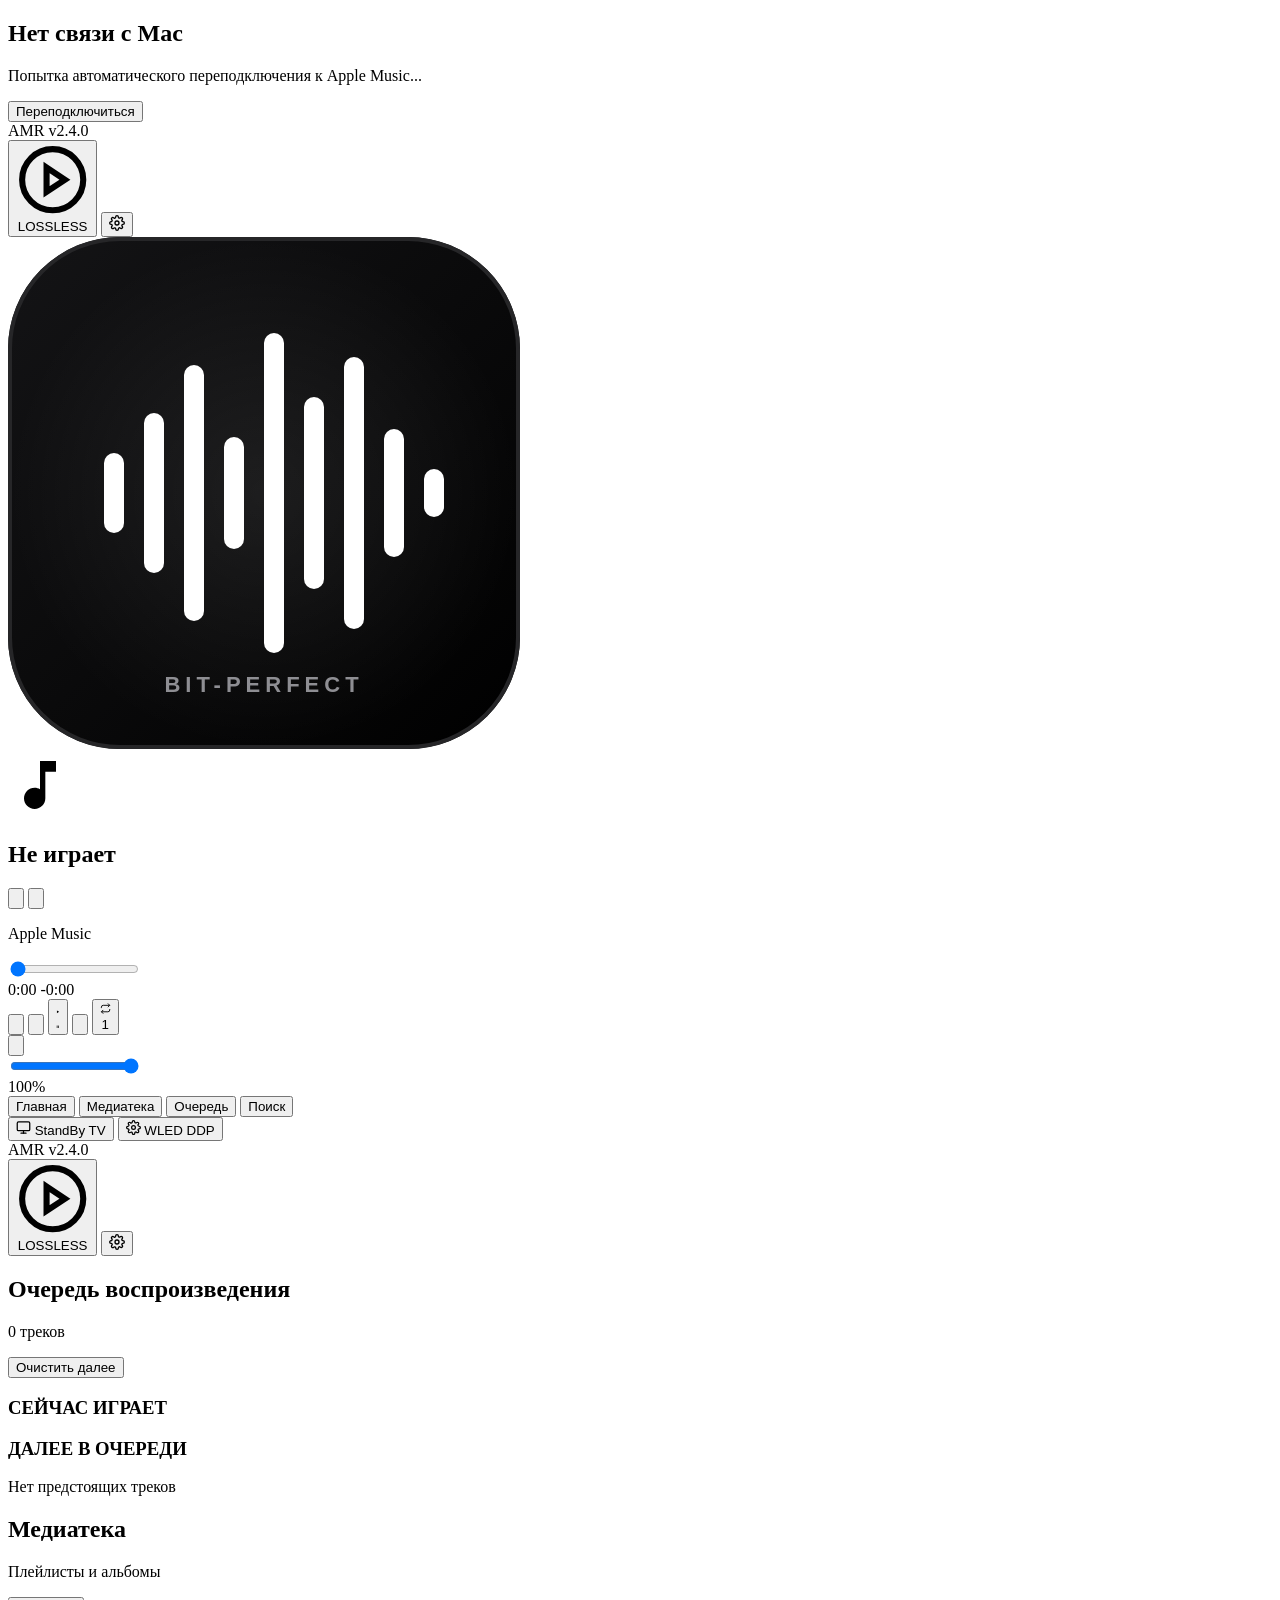
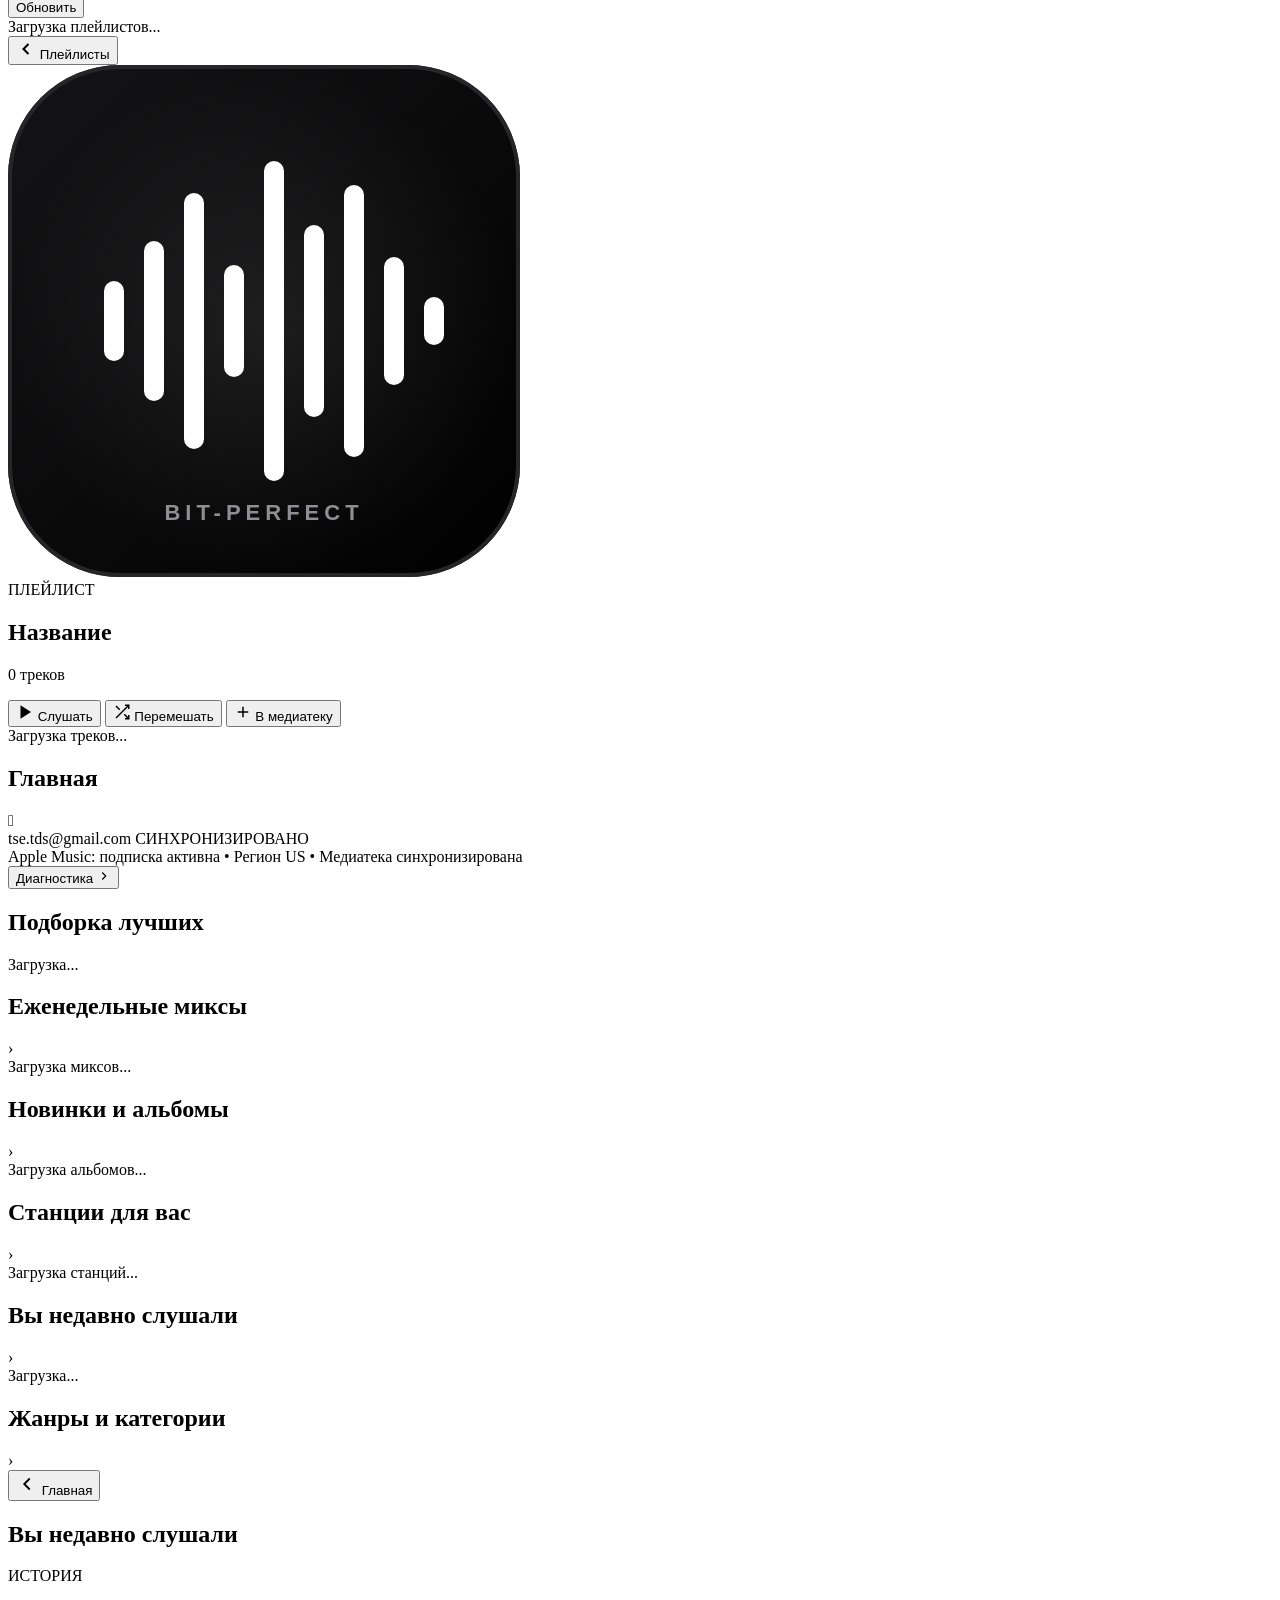
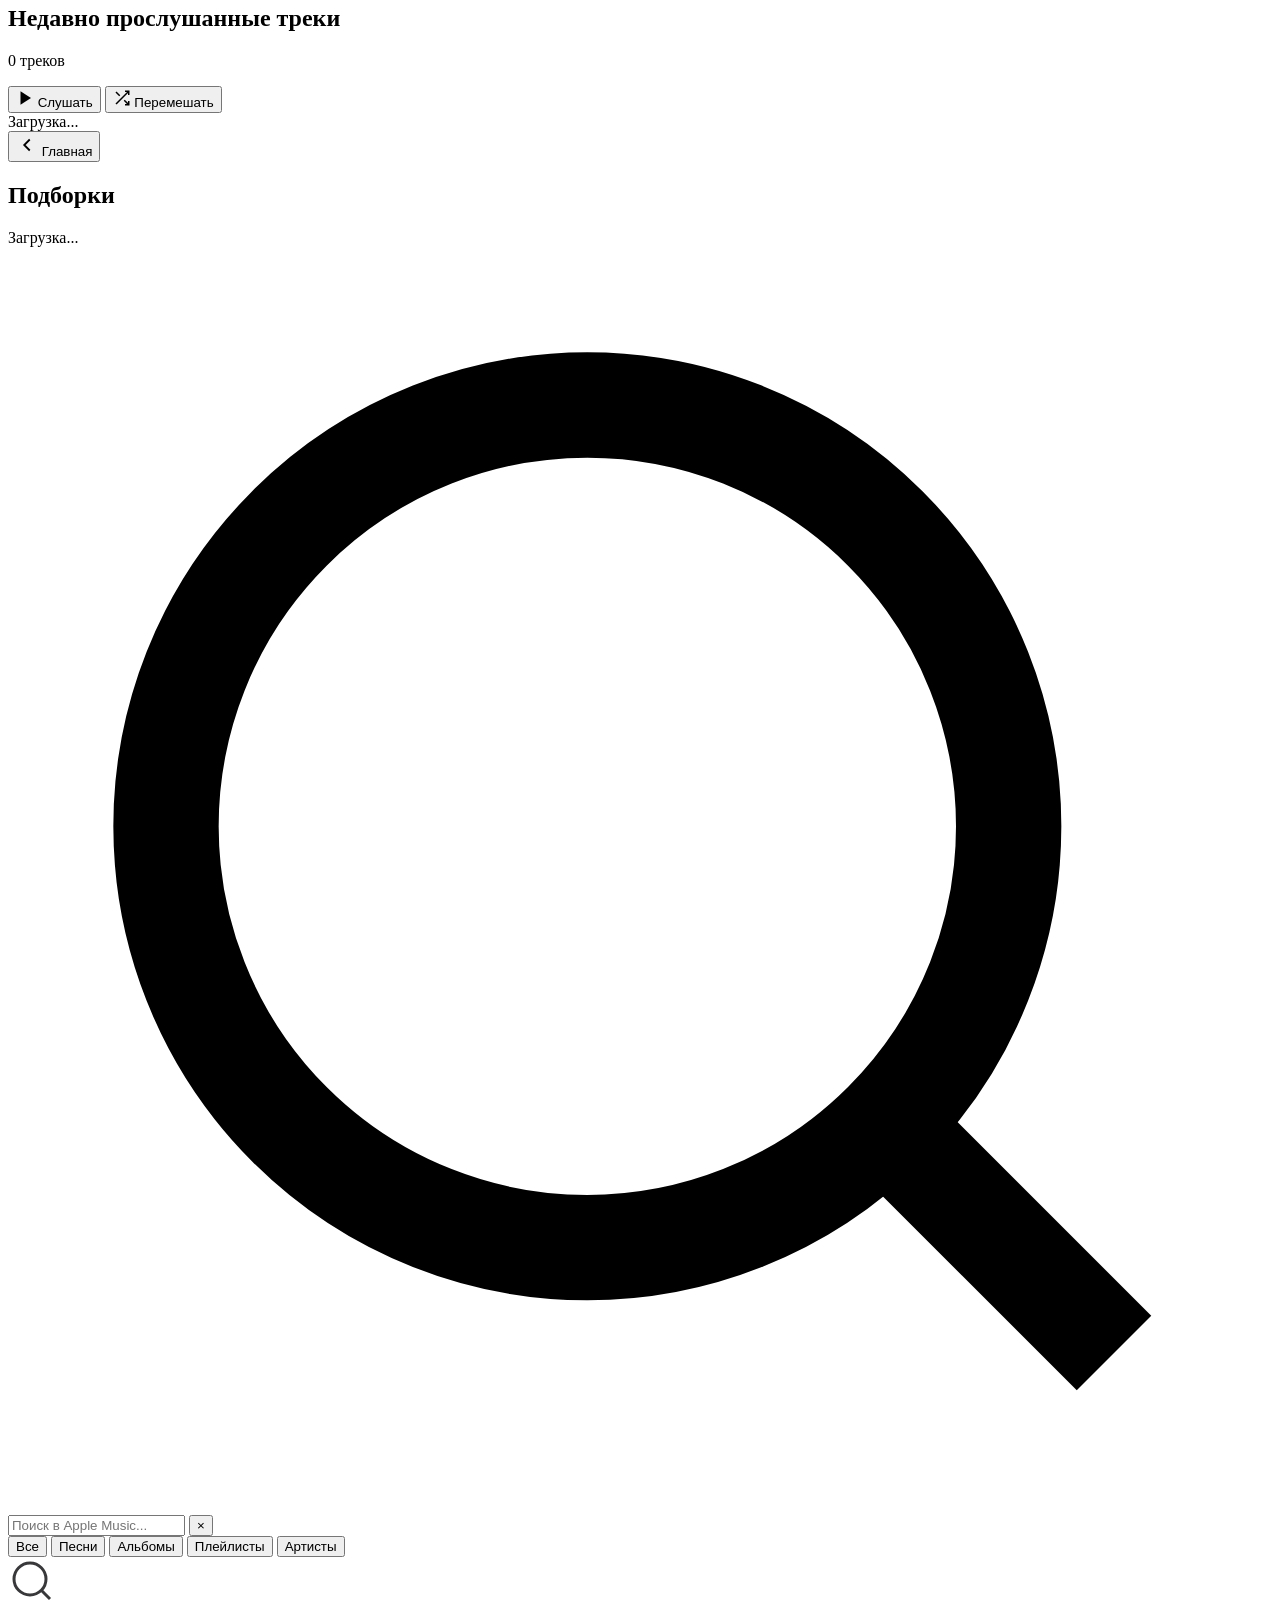
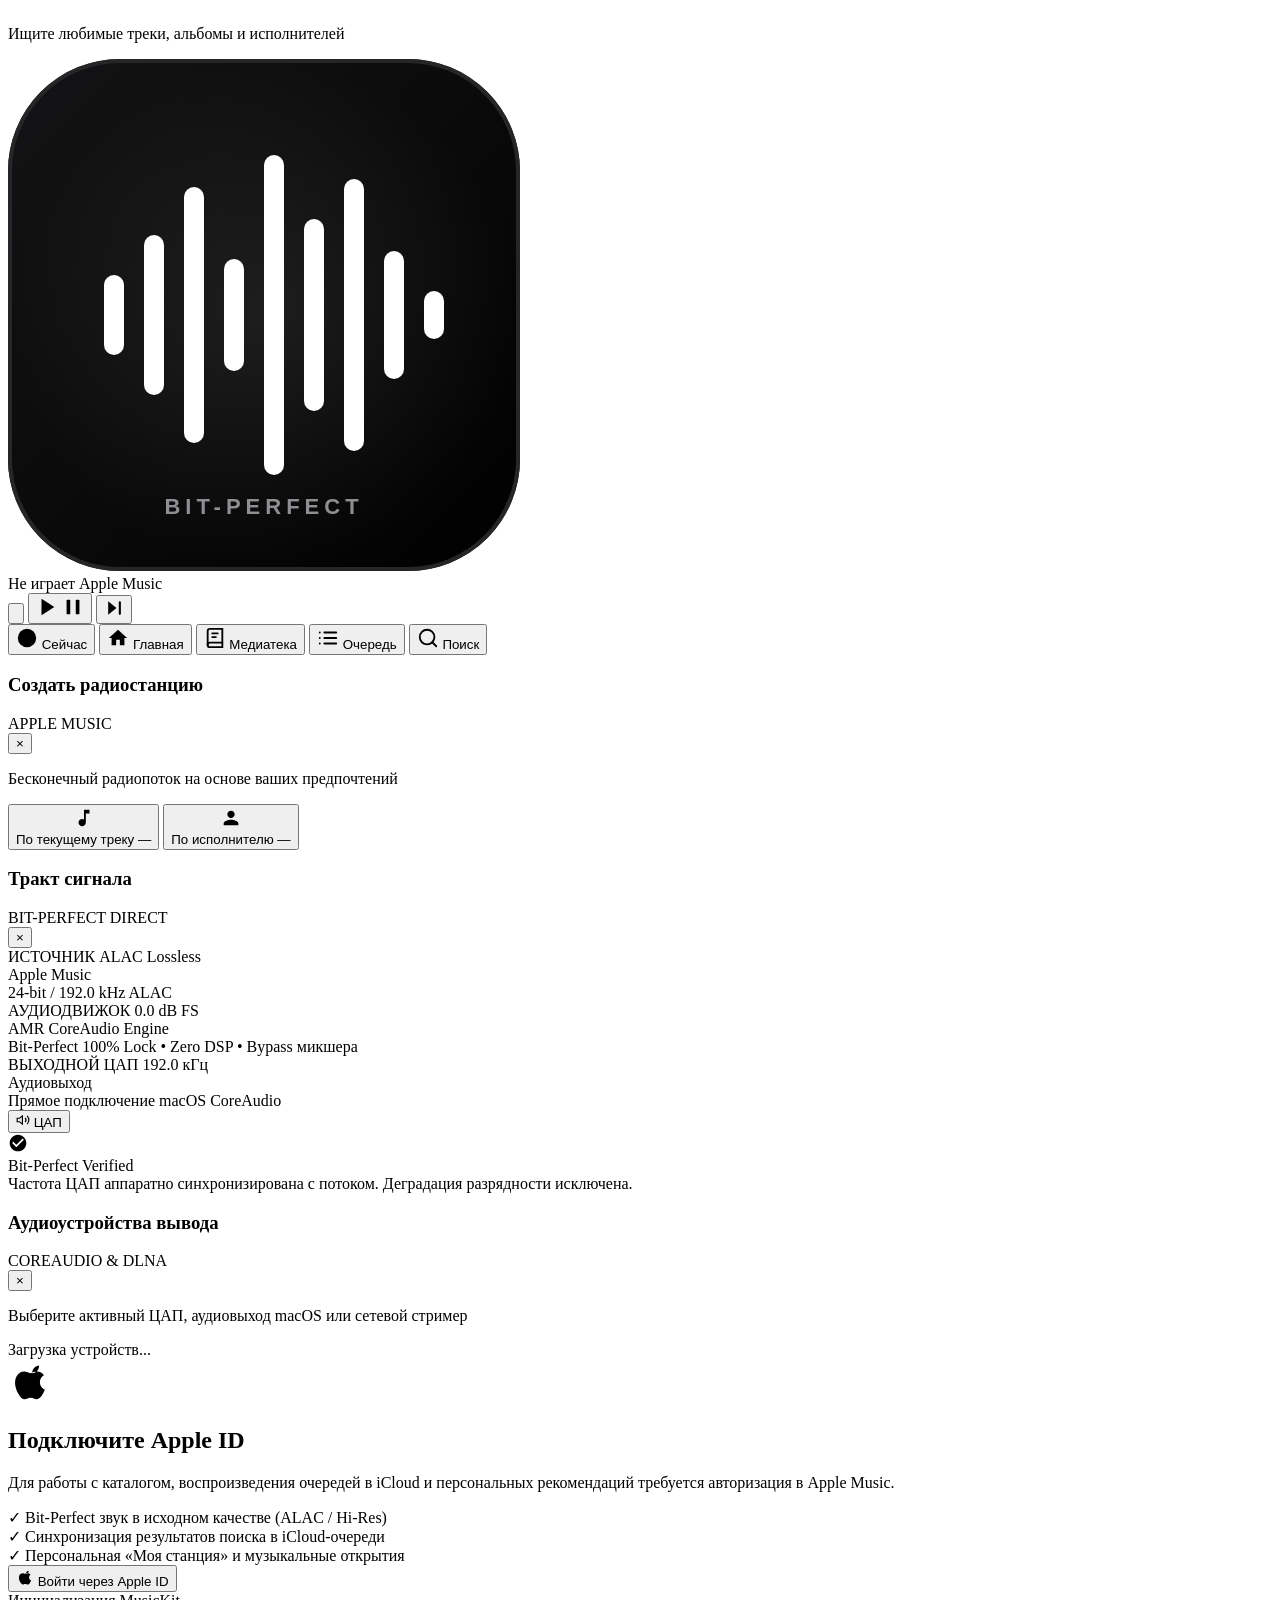
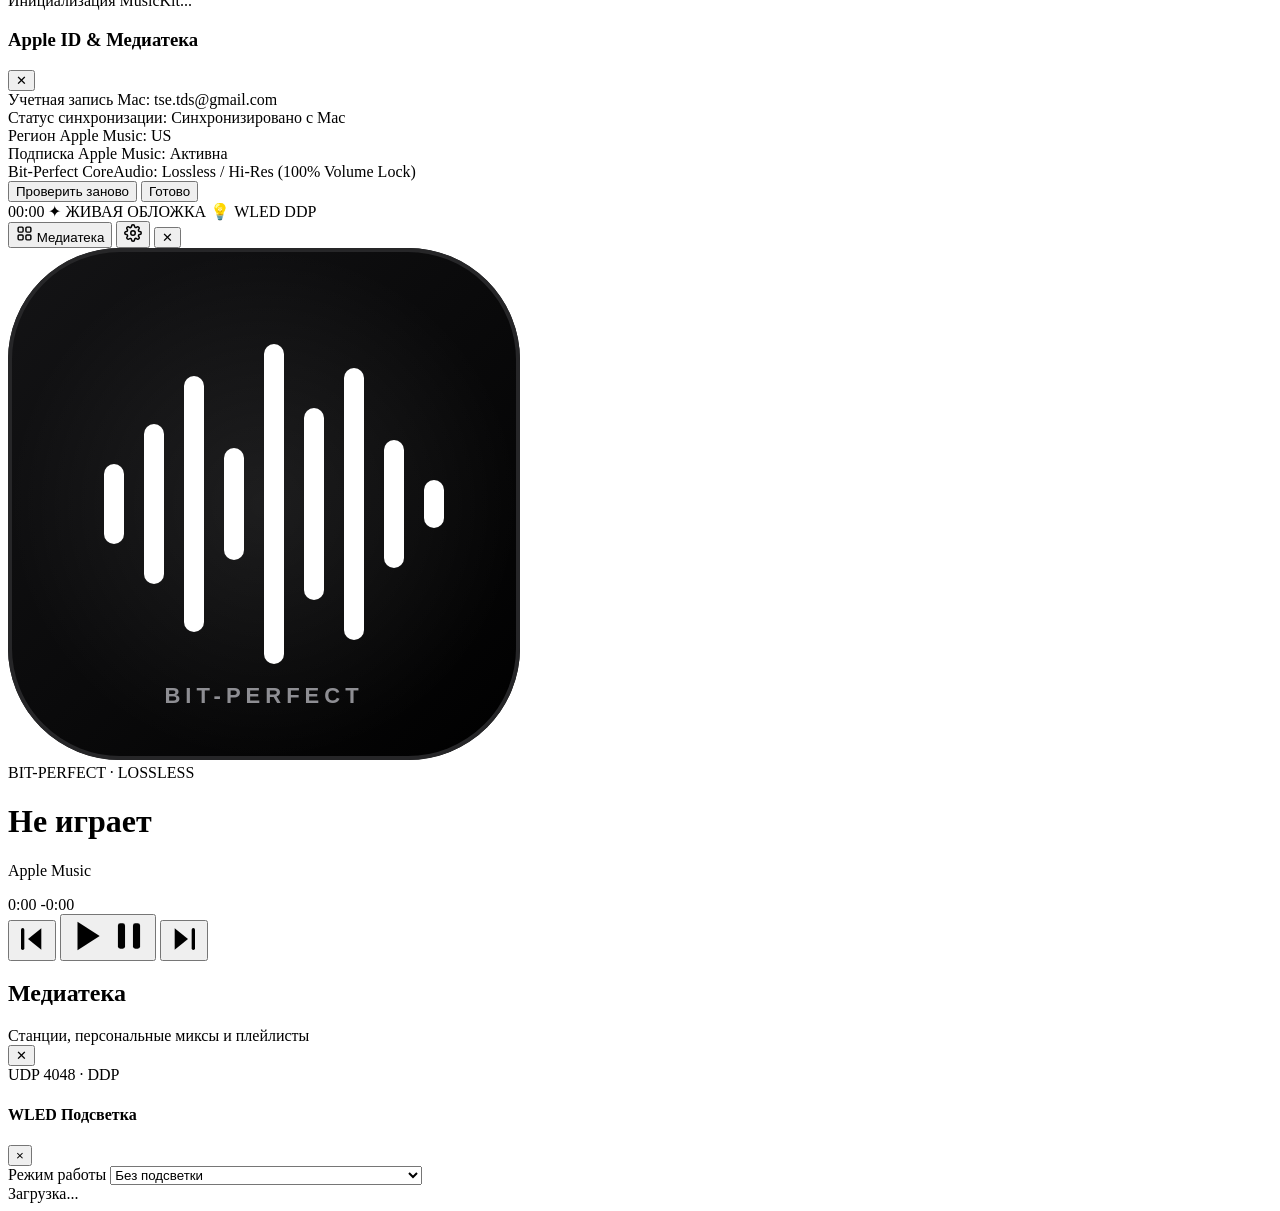
==== AppleMusicRemoteMac/Web/index.html @ 7278dab5 "fix(web,ci): mobile portrait spacing, TV-style mobile landscape layout, and CI runner queue timeout" ====
<!DOCTYPE html>
<html lang="ru">
<head>
  <meta charset="UTF-8">
  <meta name="viewport" content="width=device-width, initial-scale=1.0, maximum-scale=1.0, user-scalable=no, viewport-fit=cover">
  <meta name="apple-mobile-web-app-capable" content="yes">
  <meta name="mobile-web-app-capable" content="yes">
  <meta name="apple-mobile-web-app-status-bar-style" content="black-translucent">
  <meta name="apple-mobile-web-app-title" content="AMR">
  <meta name="apple-touch-fullscreen" content="yes">
  <meta name="format-detection" content="telephone=no">
  <meta name="theme-color" content="#000000" media="(prefers-color-scheme: dark)">
  <meta name="theme-color" content="#000000">
  <meta name="description" content="Apple Music Remote Mac - Bit-Perfect High-Fidelity Controller">
  <title>Apple Music Remote</title>

  <link rel="icon" type="image/svg+xml" href="/apple-touch-icon.svg">
  <link rel="icon" type="image/png" sizes="192x192" href="/apple-touch-icon-192.png">
  <link rel="apple-touch-icon" href="/apple-touch-icon.png">
  <link rel="apple-touch-icon" sizes="180x180" href="/apple-touch-icon-180.png">
  <link rel="apple-touch-icon" sizes="192x192" href="/apple-touch-icon-192.png">
  <link rel="apple-touch-icon" sizes="512x512" href="/apple-touch-icon-512.png">
  <link rel="manifest" href="/manifest.json">
  <link rel="stylesheet" href="/style.css?v=255">
  <script src="https://js-cdn.music.apple.com/musickit/v3/musickit.js" async></script>
</head>
<body>
  <!-- iOS Lock Screen & Background Media Keep-Alive -->
  <audio id="bg-silent-audio" preload="auto" playsinline webkit-playsinline loop src="/assets/silence.m4a?v=2" style="position:fixed;bottom:0;left:0;width:1px;height:1px;opacity:0.001;pointer-events:none;z-index:-1;"></audio>

  <!-- Connection Lost Overlay -->
  <div id="connection-overlay" class="overlay-modal hidden" aria-hidden="true">
    <div class="overlay-card">
      <div class="pulse-indicator"></div>
      <h2 class="overlay-title">Нет связи с Mac</h2>
      <p class="overlay-desc" id="connection-status-text">Попытка автоматического переподключения к Apple Music...</p>
      <button id="btn-reconnect" class="btn-primary" type="button">Переподключиться</button>
    </div>
  </div>

  <!-- Apple TV Style Dynamic Ambient Gradient Backdrop -->
  <div id="ambient-backdrop" class="ambient-backdrop" aria-hidden="true">
    <div class="ambient-layer ambient-layer-a" id="ambient-layer-a">
      <div class="ambient-blob blob-1"></div>
      <div class="ambient-blob blob-2"></div>
      <div class="ambient-blob blob-3"></div>
      <div class="ambient-blob blob-4"></div>
    </div>
    <div class="ambient-layer ambient-layer-b" id="ambient-layer-b">
      <div class="ambient-blob blob-1"></div>
      <div class="ambient-blob blob-2"></div>
      <div class="ambient-blob blob-3"></div>
      <div class="ambient-blob blob-4"></div>
    </div>
    <div class="ambient-vignette"></div>
  </div>

  <!-- Main Application Wrapper -->
  <div id="app" class="app-layout">

    <!-- Left Column on Desktop / Full View on Mobile -->
    <section id="view-now-playing" class="view-panel player-panel active">
      <header class="player-top-header">
        <div class="brand-pill">
          <span class="brand-dot"></span>
          <span class="brand-title">AMR <span class="brand-ver" id="brand-ver">v2.4.0</span></span>
        </div>
        <div class="top-header-right-actions">
          <button id="audio-quality-badge" class="quality-badge" type="button" title="Параметры потока и ЦАП">
            <svg class="icon-dac" viewBox="0 0 24 24" fill="none" stroke="currentColor" stroke-width="2">
              <circle cx="12" cy="12" r="10"/>
              <polygon points="10 8 16 12 10 16 10 8"/>
            </svg>
            <span id="audio-quality-text">LOSSLESS</span>
          </button>
          <button id="player-btn-settings" class="top-bar-icon-btn hidden" type="button" title="Режим подсветки WLED DDP" aria-label="Настройки WLED DDP">
            <svg viewBox="0 0 24 24" width="16" height="16" fill="none" stroke="currentColor" stroke-width="2" stroke-linecap="round" stroke-linejoin="round">
              <circle cx="12" cy="12" r="3"/>
              <path d="M19.4 15a1.65 1.65 0 0 0 .33 1.82l.06.06a2 2 0 0 1 0 2.83 2 2 0 0 1-2.83 0l-.06-.06a1.65 1.65 0 0 0-1.82-.33 1.65 1.65 0 0 0-1 1.51V21a2 2 0 0 1-2 2 2 2 0 0 1-2-2v-.09A1.65 1.65 0 0 0 9 19.4a1.65 1.65 0 0 0-1.82.33l-.06.06a2 2 0 0 1-2.83 0 2 2 0 0 1 0-2.83l.06-.06a1.65 1.65 0 0 0 .33-1.82 1.65 1.65 0 0 0-1.51-1H3a2 2 0 0 1-2-2 2 2 0 0 1 2-2h.09A1.65 1.65 0 0 0 4.6 9a1.65 1.65 0 0 0-.33-1.82l-.06-.06a2 2 0 0 1 0-2.83 2 2 0 0 1 2.83 0l.06.06a1.65 1.65 0 0 0 1.82.33H9a1.65 1.65 0 0 0 1-1.51V3a2 2 0 0 1 2-2 2 2 0 0 1 2 2v.09a1.65 1.65 0 0 0 1 1.51 1.65 1.65 0 0 0 1.82-.33l.06-.06a2 2 0 0 1 2.83 0 2 2 0 0 1 0 2.83l-.06.06a1.65 1.65 0 0 0-.33 1.82V9a1.65 1.65 0 0 0 1.51 1H21a2 2 0 0 1 2 2 2 2 0 0 1-2 2h-.09a1.65 1.65 0 0 0-1.51 1z"/>
            </svg>
          </button>
        </div>
      </header>

      <!-- Artwork Area -->
      <div class="artwork-container">
        <div class="artwork-wrapper">
          <img id="player-artwork" class="player-art" src="apple-touch-icon.svg" alt="Обложка трека">
          <video id="player-motion-video" class="player-motion-video hidden" autoplay loop muted playsinline></video>
          <div id="player-art-placeholder" class="art-placeholder hidden">
            <svg viewBox="0 0 24 24" width="64" height="64" fill="currentColor">
              <path d="M12 3v10.55c-.59-.34-1.27-.55-2-.55-2.21 0-4 1.79-4 4s1.79 4 4 4 4-1.79 4-4V7h4V3h-6z"/>
            </svg>
          </div>
        </div>
      </div>

      <!-- Track Information -->
      <div class="track-meta">
        <div class="track-title-row">
          <h1 id="player-title" class="track-title" title="Не играет">Не играет</h1>
          <div class="track-actions-group">
            <button id="btn-create-station" class="btn-icon btn-station" type="button" aria-label="Создать радио" title="Создать радиостанцию">
              <svg class="svg-icon icon-station" viewBox="0 0 24 24" fill="none" stroke="currentColor" stroke-width="2" stroke-linecap="round" stroke-linejoin="round">
                <path d="M4.93 19.07a10 10 0 0 1 0-14.14"/>
                <path d="M7.76 16.24a6 6 0 0 1 0-8.48"/>
                <circle cx="12" cy="12" r="2" fill="currentColor"/>
                <path d="M16.24 7.76a6 6 0 0 1 0 8.48"/>
                <path d="M19.07 4.93a10 10 0 0 1 0 14.14"/>
              </svg>
            </button>
            <button id="btn-favorite" class="btn-icon btn-fav" type="button" aria-label="Избранное" title="В избранное">
              <svg id="icon-fav" class="svg-icon icon-star" viewBox="0 0 24 24" fill="none" stroke="currentColor" stroke-width="2" stroke-linecap="round" stroke-linejoin="round">
                <polygon points="12 2 15.09 8.26 22 9.27 17 14.14 18.18 21.02 12 17.77 5.82 21.02 7 14.14 2 9.27 8.91 8.26 12 2"/>
              </svg>
            </button>
          </div>
        </div>
        <p id="player-artist" class="track-artist">Apple Music</p>
        <p id="player-album" class="track-album"></p>
      </div>

      <!-- Scrubber Timeline (Optimistic 60fps local scrubbing) -->
      <div class="scrubber-section">
        <div class="scrubber-bar-container" id="scrubber-container">
          <div class="scrubber-track">
            <div id="scrubber-fill" class="scrubber-fill" style="width: 0%;"></div>
            <div id="scrubber-thumb" class="scrubber-thumb" style="left: 0%;"></div>
          </div>
          <input type="range" id="scrubber-input" min="0" max="100" value="0" step="0.1" aria-label="Позиция трека">
        </div>
        <div class="scrubber-timestamps">
          <span id="time-elapsed" class="time-label">0:00</span>
          <span id="time-remaining" class="time-label">-0:00</span>
        </div>
      </div>

      <!-- Primary Transport Controls (NO volume slider per bit-perfect mode) -->
      <div class="transport-controls">
        <button id="btn-shuffle" class="btn-icon control-sub" type="button" aria-label="Случайно" title="Перемешать">
          <svg class="svg-icon" viewBox="0 0 24 24" fill="none" stroke="currentColor" stroke-width="2">
            <polyline points="16 3 21 3 21 8"/>
            <line x1="4" y1="20" x2="21" y2="3"/>
            <polyline points="21 16 21 21 16 21"/>
            <line x1="15" y1="15" x2="21" y2="21"/>
            <line x1="4" y1="4" x2="9" y2="9"/>
          </svg>
        </button>

        <button id="btn-prev" class="btn-icon control-skip" type="button" aria-label="Предыдущий" title="Предыдущий трек">
          <svg class="svg-icon" viewBox="0 0 24 24" fill="currentColor">
            <polygon points="19 20 9 12 19 4 19 20"/>
            <line x1="5" y1="19" x2="5" y2="5" stroke="currentColor" stroke-width="2.5" stroke-linecap="round"/>
          </svg>
        </button>

        <button id="btn-play-pause" class="btn-icon control-play-main" type="button" aria-label="Воспроизвести" title="Воспроизведение / Пауза">
          <!-- Play SVG -->
          <svg id="icon-play" class="svg-icon-play" viewBox="0 0 24 24" fill="currentColor">
            <polygon points="6 3 20 12 6 21 6 3"/>
          </svg>
          <!-- Pause SVG -->
          <svg id="icon-pause" class="svg-icon-pause hidden" viewBox="0 0 24 24" fill="currentColor">
            <rect x="5" y="4" width="4.5" height="16" rx="1.5"/>
            <rect x="14.5" y="4" width="4.5" height="16" rx="1.5"/>
          </svg>
        </button>

        <button id="btn-next" class="btn-icon control-skip" type="button" aria-label="Следующий" title="Следующий трек">
          <svg class="svg-icon" viewBox="0 0 24 24" fill="currentColor">
            <polygon points="5 4 15 12 5 20 5 4"/>
            <line x1="19" y1="5" x2="19" y2="19" stroke="currentColor" stroke-width="2.5" stroke-linecap="round"/>
          </svg>
        </button>

        <button id="btn-repeat" class="btn-icon control-sub" type="button" aria-label="Повтор" title="Режим повтора">
          <svg class="svg-icon" viewBox="0 0 24 24" fill="none" stroke="currentColor" stroke-width="2">
            <polyline points="17 1 21 5 17 9"/>
            <path d="M3 11V9a4 4 0 0 1 4-4h14"/>
            <polyline points="7 23 3 19 7 15"/>
            <path d="M21 13v2a4 4 0 0 1-4 4H3"/>
          </svg>
          <span id="repeat-badge" class="repeat-one-indicator hidden">1</span>
        </button>
      </div>

      <!-- Volume Section (Visible when Lock Volume 100% is OFF) -->
      <div id="volume-section" class="volume-section hidden">
        <button id="btn-volume-mute" class="btn-icon btn-volume-mute" type="button" aria-label="Отключить звук" title="Без звука">
          <svg id="volume-icon" class="svg-icon" viewBox="0 0 24 24" fill="none" stroke="currentColor" stroke-width="2" stroke-linecap="round" stroke-linejoin="round">
            <polygon points="11 5 6 9 2 9 2 15 6 15 11 19 11 5"/>
            <path id="vol-wave-1" d="M15.54 8.46a5 5 0 0 1 0 7.07"/>
            <path id="vol-wave-2" d="M19.07 4.93a10 10 0 0 1 0 14.14"/>
          </svg>
        </button>
        <div class="volume-slider-container">
          <div class="volume-track">
            <div id="volume-track-fill" class="volume-track-fill" style="width: 100%;"></div>
            <div id="volume-thumb" class="volume-thumb" style="left: 100%;"></div>
          </div>
          <input type="range" id="volume-input" class="volume-input" min="0" max="100" value="100" step="1" aria-label="Громкость">
        </div>
        <span id="volume-level-text" class="volume-level-label">100%</span>
      </div>
    </section>

    <!-- Right Column on Desktop / Switched Views on Mobile -->
    <main class="content-panel-wrapper">
      <!-- Desktop Navigation Tabs -->
      <nav class="desktop-nav-header">
        <div class="desktop-nav-tabs">
          <button class="nav-tab-btn active" data-target="home">Главная</button>
          <button class="nav-tab-btn" data-target="library">Медиатека</button>
          <button class="nav-tab-btn" data-target="queue">Очередь</button>
          <button class="nav-tab-btn" data-target="search">Поиск</button>
        </div>
        <div class="desktop-nav-actions">
          <button id="btn-standby-mode" class="top-bar-pill-btn" type="button" title="Полноэкранный режим StandBy / TV с живыми обложками">
            <svg viewBox="0 0 24 24" width="15" height="15" fill="none" stroke="currentColor" stroke-width="2" stroke-linecap="round" stroke-linejoin="round">
              <rect x="2" y="3" width="20" height="14" rx="2" ry="2"/>
              <line x1="8" y1="21" x2="16" y2="21"/>
              <line x1="12" y1="17" x2="12" y2="21"/>
            </svg>
            <span>StandBy TV</span>
          </button>
          <button id="btn-top-settings" class="top-bar-pill-btn hidden" type="button" title="Настройки WLED DDP Ambilight">
            <span id="wled-status-dot" class="wled-status-dot"></span>
            <svg viewBox="0 0 24 24" width="15" height="15" fill="none" stroke="currentColor" stroke-width="2" stroke-linecap="round" stroke-linejoin="round">
              <circle cx="12" cy="12" r="3"/>
              <path d="M19.4 15a1.65 1.65 0 0 0 .33 1.82l.06.06a2 2 0 0 1 0 2.83 2 2 0 0 1-2.83 0l-.06-.06a1.65 1.65 0 0 0-1.82-.33 1.65 1.65 0 0 0-1 1.51V21a2 2 0 0 1-2 2 2 2 0 0 1-2-2v-.09A1.65 1.65 0 0 0 9 19.4a1.65 1.65 0 0 0-1.82.33l-.06.06a2 2 0 0 1-2.83 0 2 2 0 0 1 0-2.83l.06-.06a1.65 1.65 0 0 0 .33-1.82 1.65 1.65 0 0 0-1.51-1H3a2 2 0 0 1-2-2 2 2 0 0 1 2-2h.09A1.65 1.65 0 0 0 4.6 9a1.65 1.65 0 0 0-.33-1.82l-.06-.06a2 2 0 0 1 0-2.83 2 2 0 0 1 2.83 0l.06.06a1.65 1.65 0 0 0 1.82.33H9a1.65 1.65 0 0 0 1-1.51V3a2 2 0 0 1 2-2 2 2 0 0 1 2 2v.09a1.65 1.65 0 0 0 1 1.51 1.65 1.65 0 0 0 1.82-.33l.06-.06a2 2 0 0 1 2.83 0 2 2 0 0 1 0 2.83l-.06.06a1.65 1.65 0 0 0-.33 1.82V9a1.65 1.65 0 0 0 1.51 1H21a2 2 0 0 1 2 2 2 2 0 0 1-2 2h-.09a1.65 1.65 0 0 0-1.51 1z"/>
            </svg>
            <span>WLED DDP</span>
          </button>
        </div>
      </nav>

      <!-- Mobile Top Bar with Permanent DAC Badge (visible on mobile outside Now Playing) -->
      <header class="mobile-top-bar">
        <div class="brand-pill">
          <span class="brand-dot"></span>
          <span class="brand-title">AMR <span class="brand-ver">v2.4.0</span></span>
        </div>
        <div class="top-header-right-actions">
          <button id="mobile-dac-badge" class="quality-badge mobile-dac-badge" type="button" title="Параметры потока и ЦАП">
            <svg class="icon-dac" viewBox="0 0 24 24" fill="none" stroke="currentColor" stroke-width="2">
              <circle cx="12" cy="12" r="10"/>
              <polygon points="10 8 16 12 10 16 10 8"/>
            </svg>
            <span id="mobile-dac-text">LOSSLESS</span>
          </button>
          <button id="mobile-btn-settings" class="top-bar-icon-btn hidden" type="button" title="Режим подсветки WLED DDP" aria-label="Настройки WLED DDP">
            <svg viewBox="0 0 24 24" width="16" height="16" fill="none" stroke="currentColor" stroke-width="2" stroke-linecap="round" stroke-linejoin="round">
              <circle cx="12" cy="12" r="3"/>
              <path d="M19.4 15a1.65 1.65 0 0 0 .33 1.82l.06.06a2 2 0 0 1 0 2.83 2 2 0 0 1-2.83 0l-.06-.06a1.65 1.65 0 0 0-1.82-.33 1.65 1.65 0 0 0-1 1.51V21a2 2 0 0 1-2 2 2 2 0 0 1-2-2v-.09A1.65 1.65 0 0 0 9 19.4a1.65 1.65 0 0 0-1.82.33l-.06.06a2 2 0 0 1-2.83 0 2 2 0 0 1 0-2.83l.06-.06a1.65 1.65 0 0 0 .33-1.82 1.65 1.65 0 0 0-1.51-1H3a2 2 0 0 1-2-2 2 2 0 0 1 2-2h.09A1.65 1.65 0 0 0 4.6 9a1.65 1.65 0 0 0-.33-1.82l-.06-.06a2 2 0 0 1 0-2.83 2 2 0 0 1 2.83 0l.06.06a1.65 1.65 0 0 0 1.82.33H9a1.65 1.65 0 0 0 1-1.51V3a2 2 0 0 1 2-2 2 2 0 0 1 2 2v.09a1.65 1.65 0 0 0 1 1.51 1.65 1.65 0 0 0 1.82-.33l.06-.06a2 2 0 0 1 2.83 0 2 2 0 0 1 0 2.83l-.06.06a1.65 1.65 0 0 0-.33 1.82V9a1.65 1.65 0 0 0 1.51 1H21a2 2 0 0 1 2 2 2 2 0 0 1-2 2h-.09a1.65 1.65 0 0 0-1.51 1z"/>
            </svg>
          </button>
        </div>
      </header>

      <!-- Queue View -->
      <section id="view-queue" class="view-panel content-view">
        <header class="section-header">
          <div>
            <h2 class="section-title">Очередь воспроизведения</h2>
            <p id="queue-subtitle" class="section-subtitle">0 треков</p>
          </div>
          <button id="btn-clear-queue" class="btn-ghost" type="button">Очистить далее</button>
        </header>

        <div class="scroll-pane">
          <!-- Currently Playing Section -->
          <div id="queue-current-group" class="queue-group">
            <h3 class="group-title">СЕЙЧАС ИГРАЕТ</h3>
            <div id="queue-current-track" class="track-list">
              <!-- Rendered dynamically -->
            </div>
          </div>

          <!-- Upcoming Section -->
          <div class="queue-group">
            <h3 class="group-title">ДАЛЕЕ В ОЧЕРЕДИ</h3>
            <div id="queue-upcoming-list" class="track-list">
              <div class="empty-state">Нет предстоящих треков</div>
            </div>
          </div>
        </div>
      </section>

      <!-- Library View -->
      <section id="view-library" class="view-panel content-view">
        <!-- Playlists List -->
        <div id="playlists-browse-pane" class="library-pane">
          <header class="section-header">
            <div>
              <h2 class="section-title">Медиатека</h2>
              <p class="section-subtitle">Плейлисты и альбомы</p>
            </div>
            <button id="btn-refresh-library" class="btn-ghost" type="button" title="Обновить список">Обновить</button>
          </header>

          <div class="scroll-pane">
            <div id="playlists-grid" class="playlists-grid">
              <div class="loading-state">Загрузка плейлистов...</div>
            </div>
          </div>
        </div>

        <!-- Playlist Detail Pane (Drill-down) -->
        <div id="playlist-detail-pane" class="library-pane hidden">
          <header class="detail-header">
            <button id="btn-back-to-playlists" class="btn-back" type="button">
              <svg viewBox="0 0 24 24" width="20" height="20" fill="none" stroke="currentColor" stroke-width="2.5">
                <polyline points="15 18 9 12 15 6"/>
              </svg>
              <span>Плейлисты</span>
            </button>
          </header>

          <div class="detail-hero">
            <img id="detail-artwork" class="detail-art" src="apple-touch-icon.svg" alt="Обложка плейлиста" onerror="this.src='apple-touch-icon.svg'">
            <div class="detail-info">
              <span id="detail-badge" class="detail-badge">ПЛЕЙЛИСТ</span>
              <h2 id="detail-title" class="detail-title">Название</h2>
              <p id="detail-meta" class="detail-meta">0 треков</p>
              <div class="detail-actions">
                <button id="btn-play-playlist" class="btn-primary-action" type="button">
                  <svg viewBox="0 0 24 24" width="18" height="18" fill="currentColor">
                    <polygon points="6 3 20 12 6 21 6 3"/>
                  </svg>
                  <span>Слушать</span>
                </button>
                <button id="btn-shuffle-playlist" class="btn-secondary-action" type="button">
                  <svg viewBox="0 0 24 24" width="18" height="18" fill="none" stroke="currentColor" stroke-width="2">
                    <polyline points="16 3 21 3 21 8"/>
                    <line x1="4" y1="20" x2="21" y2="3"/>
                    <polyline points="21 16 21 21 16 21"/>
                    <line x1="15" y1="15" x2="21" y2="21"/>
                    <line x1="4" y1="4" x2="9" y2="9"/>
                  </svg>
                  <span>Перемешать</span>
                </button>
                <button id="btn-add-playlist-library" class="btn-secondary-action" type="button" title="Добавить в медиатеку Apple Music">
                  <svg viewBox="0 0 24 24" width="18" height="18" fill="none" stroke="currentColor" stroke-width="2">
                    <line x1="12" y1="5" x2="12" y2="19"/>
                    <line x1="5" y1="12" x2="19" y2="12"/>
                  </svg>
                  <span id="btn-add-playlist-library-text">В медиатеку</span>
                </button>
              </div>
            </div>
          </div>

          <div class="scroll-pane">
            <div id="playlist-tracks-list" class="track-list">
              <div class="loading-state">Загрузка треков...</div>
            </div>
          </div>
        </div>
      </section>

      <!-- Home (Главная) View -->
      <section id="view-home" class="view-panel content-view active">
        <header class="section-header home-header">
          <div>
            <h1 class="main-home-title">Главная</h1>
          </div>
        </header>

        <div class="scroll-pane home-scroll-pane">
          <!-- Account Status Card on Home -->
          <div class="home-account-card" id="home-account-card">
            <div class="account-card-left">
              <div class="account-card-avatar">
                <span class="apple-logo-icon"></span>
                <span class="account-status-dot synced" id="account-status-dot" title="Синхронизировано"></span>
              </div>
              <div class="account-card-info">
                <div class="account-card-email-row">
                  <span class="account-email" id="account-card-email">tse.tds@gmail.com</span>
                  <span class="account-sync-badge" id="account-card-badge">СИНХРОНИЗИРОВАНО</span>
                </div>
                <div class="account-card-subtext" id="account-card-subtext">Apple Music: подписка активна • Регион US • Медиатека синхронизирована</div>
              </div>
            </div>
            <div class="account-card-actions">
              <button class="btn-account-diag" id="btn-account-diag" type="button" title="Диагностика аккаунта">
                <span>Диагностика</span>
                <svg viewBox="0 0 24 24" width="14" height="14" fill="none" stroke="currentColor" stroke-width="2">
                  <polyline points="9 18 15 12 9 6"></polyline>
                </svg>
              </button>
            </div>
          </div>
          <!-- 1. Hero Carousel (Подборка лучших) -->
          <div class="home-section" id="home-hero-section">
            <h2 class="home-section-title">Подборка лучших</h2>
            <div id="home-hero-carousel" class="home-hero-carousel">
              <div class="loading-state">Загрузка...</div>
            </div>
          </div>

          <!-- 2. Personal Weekly Mixes (Еженедельные миксы) -->
          <div class="home-section hidden" id="home-mixes-section">
            <div class="home-section-header-link" id="home-mixes-link">
              <h2 class="home-section-title">Еженедельные миксы</h2>
              <span class="home-chevron">›</span>
            </div>
            <div id="home-mixes-carousel" class="home-carousel-row">
              <div class="loading-state">Загрузка миксов...</div>
            </div>
          </div>

          <!-- 3. New Releases & Albums (Новинки и альбомы) -->
          <div class="home-section" id="home-albums-section">
            <div class="home-section-header-link" id="home-albums-link">
              <h2 class="home-section-title">Новинки и альбомы</h2>
              <span class="home-chevron">›</span>
            </div>
            <div id="home-albums-carousel" class="home-carousel-row">
              <div class="loading-state">Загрузка альбомов...</div>
            </div>
          </div>

          <!-- Dynamic Personal Recommendations Container -->
          <div id="home-recommendations-container"></div>

          <!-- Stations (Станции для вас ›) -->
          <div class="home-section" id="home-stations-section">
            <div class="home-section-header-link" id="home-stations-link">
              <h2 class="home-section-title">Станции для вас</h2>
              <span class="home-chevron">›</span>
            </div>
            <div id="home-stations-carousel" class="home-stations-grid">
              <div class="loading-state">Загрузка станций...</div>
            </div>
          </div>

          <!-- Recently Played (Вы недавно слушали ›) -->
          <div class="home-section hidden" id="home-recent-section">
            <div class="home-section-header-link" id="home-recent-link">
              <h2 class="home-section-title">Вы недавно слушали</h2>
              <span class="home-chevron">›</span>
            </div>
            <div id="home-recent-carousel" class="home-carousel-row">
              <div class="loading-state">Загрузка...</div>
            </div>
          </div>

          <!-- 5. Genres (Жанры и категории ›) -->
          <div class="home-section" id="home-genres-section">
            <div class="home-section-header-link">
              <h2 class="home-section-title">Жанры и категории</h2>
              <span class="home-chevron">›</span>
            </div>
            <div id="home-genres-grid" class="genres-grid">
              <!-- Rendered dynamically -->
            </div>
          </div>
        </div>
      </section>

      <!-- Recently Played Full View Pane -->
      <section id="recent-detail-pane" class="view-panel content-view hidden">
        <header class="section-header">
          <button id="btn-back-from-recent" class="btn-back" type="button" aria-label="Назад к главной">
            <svg viewBox="0 0 24 24" width="22" height="22" fill="none" stroke="currentColor" stroke-width="2">
              <polyline points="15 18 9 12 15 6"></polyline>
            </svg>
            <span>Главная</span>
          </button>
          <h1 class="header-title">Вы недавно слушали</h1>
        </header>

        <div class="detail-header-compact">
          <div class="detail-info-full">
            <span class="detail-badge">ИСТОРИЯ</span>
            <h2 class="detail-title">Недавно прослушанные треки</h2>
            <p id="recent-total-count" class="detail-meta">0 треков</p>
            <div class="detail-actions">
              <button id="btn-play-recent-all" class="btn-primary-action" type="button">
                <svg viewBox="0 0 24 24" width="18" height="18" fill="currentColor">
                  <polygon points="6 3 20 12 6 21 6 3"/>
                </svg>
                <span>Слушать</span>
              </button>
              <button id="btn-shuffle-recent-all" class="btn-secondary-action" type="button">
                <svg viewBox="0 0 24 24" width="18" height="18" fill="none" stroke="currentColor" stroke-width="2">
                  <polyline points="16 3 21 3 21 8"/>
                  <line x1="4" y1="20" x2="21" y2="3"/>
                  <polyline points="21 16 21 21 16 21"/>
                  <line x1="15" y1="15" x2="21" y2="21"/>
                  <line x1="4" y1="4" x2="9" y2="9"/>
                </svg>
                <span>Перемешать</span>
              </button>
            </div>
          </div>
        </div>

        <div class="scroll-pane">
          <div id="recent-tracks-full-list" class="track-list">
            <div class="loading-state">Загрузка...</div>
          </div>
        </div>
      </section>

      <!-- Section Grid View (Tiles Grid Drill-down for Recent, Mixes, Albums, Stations) -->
      <section id="section-grid-view" class="view-panel content-view hidden">
        <header class="section-header">
          <button id="btn-back-from-grid" class="btn-back" type="button" aria-label="Назад к главной">
            <svg viewBox="0 0 24 24" width="22" height="22" fill="none" stroke="currentColor" stroke-width="2">
              <polyline points="15 18 9 12 15 6"></polyline>
            </svg>
            <span>Главная</span>
          </button>
          <h1 id="grid-view-title" class="header-title">Подборки</h1>
        </header>

        <div class="scroll-pane">
          <div id="section-tiles-grid" class="collection-tiles-grid">
            <div class="loading-state">Загрузка...</div>
          </div>
        </div>
      </section>

      <!-- Search View -->
      <section id="view-search" class="view-panel content-view">
        <header class="section-header search-header-wrap">
          <div class="search-input-box">
            <svg class="search-icon" viewBox="0 0 24 24" fill="none" stroke="currentColor" stroke-width="2">
              <circle cx="11" cy="11" r="8"/>
              <line x1="21" y1="21" x2="16.65" y2="16.65"/>
            </svg>
            <input type="search" id="search-input" placeholder="Поиск в Apple Music..." autocomplete="off" autocorrect="off" autocapitalize="off" spellcheck="false">
            <button id="btn-clear-search" class="search-clear hidden" type="button" aria-label="Очистить">&times;</button>
          </div>
        </header>

        <div class="search-filters">
          <button class="filter-chip active" data-scope="all">Все</button>
          <button class="filter-chip" data-scope="songs">Песни</button>
          <button class="filter-chip" data-scope="albums">Альбомы</button>
          <button class="filter-chip" data-scope="playlists">Плейлисты</button>
          <button class="filter-chip" data-scope="artists">Артисты</button>
        </div>

        <div class="scroll-pane">
          <div id="search-results" class="search-results-pane">
            <div class="search-placeholder">
              <svg viewBox="0 0 24 24" width="48" height="48" fill="none" stroke="#38383a" stroke-width="1.5">
                <circle cx="11" cy="11" r="8"/>
                <line x1="21" y1="21" x2="16.65" y2="16.65"/>
              </svg>
              <p>Ищите любимые треки, альбомы и исполнителей</p>
            </div>
          </div>
        </div>
      </section>
    </main>

    <!-- Mobile Mini-Player (Docked directly above bottom tabs) -->
    <aside id="mini-player" class="mini-player hidden">
      <div class="mini-player-content" id="mini-player-trigger" title="Развернуть проигрыватель">
        <img id="mini-artwork" class="mini-art" src="apple-touch-icon.svg" alt="Обложка">
        <div class="mini-info">
          <span id="mini-title" class="mini-title">Не играет</span>
          <span id="mini-artist" class="mini-artist">Apple Music</span>
        </div>
      </div>
      <div class="mini-actions">
        <button id="mini-btn-favorite" class="btn-icon mini-btn mini-btn-fav" type="button" aria-label="Избранное" title="В избранное">
          <svg class="svg-icon icon-star" viewBox="0 0 24 24" fill="none" stroke="currentColor" stroke-width="2" stroke-linecap="round" stroke-linejoin="round">
            <polygon points="12 2 15.09 8.26 22 9.27 17 14.14 18.18 21.02 12 17.77 5.82 21.02 7 14.14 2 9.27 8.91 8.26 12 2"/>
          </svg>
        </button>
        <button id="mini-btn-play-pause" class="btn-icon mini-btn" type="button" aria-label="Воспроизведение">
          <svg id="mini-icon-play" viewBox="0 0 24 24" width="22" height="22" fill="currentColor">
            <polygon points="6 3 20 12 6 21 6 3"/>
          </svg>
          <svg id="mini-icon-pause" class="hidden" viewBox="0 0 24 24" width="22" height="22" fill="currentColor">
            <rect x="5" y="4" width="4" height="16" rx="1"/>
            <rect x="15" y="4" width="4" height="16" rx="1"/>
          </svg>
        </button>
        <button id="mini-btn-next" class="btn-icon mini-btn" type="button" aria-label="Следующий">
          <svg viewBox="0 0 24 24" width="20" height="20" fill="currentColor">
            <polygon points="5 4 15 12 5 20 5 4"/>
            <line x1="19" y1="5" x2="19" y2="19" stroke="currentColor" stroke-width="2.5" stroke-linecap="round"/>
          </svg>
        </button>
      </div>
      <!-- Mini Progress Line -->
      <div class="mini-progress-track">
        <div id="mini-progress-fill" class="mini-progress-fill" style="width: 0%;"></div>
      </div>
    </aside>

    <!-- Mobile Bottom Tab Bar -->
    <nav id="bottom-tab-bar" class="bottom-tab-bar">
      <button class="tab-item active" data-view="view-now-playing">
        <svg viewBox="0 0 24 24" width="22" height="22" fill="currentColor">
          <circle cx="12" cy="12" r="10"/>
          <polygon points="10 8 16 12 10 16 10 8" fill="#000000"/>
        </svg>
        <span>Сейчас</span>
      </button>

      <button class="tab-item" data-view="view-home">
        <svg viewBox="0 0 24 24" width="22" height="22" fill="currentColor">
          <path d="M10 20v-6h4v6h5v-8h3L12 3 2 12h3v8z"/>
        </svg>
        <span>Главная</span>
      </button>

      <button class="tab-item" data-view="view-library">
        <svg viewBox="0 0 24 24" width="22" height="22" fill="none" stroke="currentColor" stroke-width="2" stroke-linecap="round">
          <path d="M4 19.5A2.5 2.5 0 0 1 6.5 17H20"/>
          <path d="M6.5 2H20v20H6.5A2.5 2.5 0 0 1 4 19.5v-15A2.5 2.5 0 0 1 6.5 2z"/>
          <line x1="9" y1="7" x2="15" y2="7"/>
          <line x1="9" y1="11" x2="13" y2="11"/>
        </svg>
        <span>Медиатека</span>
      </button>

      <button class="tab-item" data-view="view-queue">
        <svg viewBox="0 0 24 24" width="22" height="22" fill="none" stroke="currentColor" stroke-width="2" stroke-linecap="round">
          <line x1="8" y1="6" x2="21" y2="6"/>
          <line x1="8" y1="12" x2="21" y2="12"/>
          <line x1="8" y1="18" x2="21" y2="18"/>
          <line x1="3" y1="6" x2="3.01" y2="6"/>
          <line x1="3" y1="12" x2="3.01" y2="12"/>
          <line x1="3" y1="18" x2="3.01" y2="18"/>
        </svg>
        <span>Очередь</span>
      </button>

      <button class="tab-item" data-view="view-search">
        <svg viewBox="0 0 24 24" width="22" height="22" fill="none" stroke="currentColor" stroke-width="2" stroke-linecap="round">
          <circle cx="11" cy="11" r="8"/>
          <line x1="21" y1="21" x2="16.65" y2="16.65"/>
        </svg>
        <span>Поиск</span>
      </button>
    </nav>

  </div>

  <!-- Radio Station Picker Modal -->
  <div id="station-picker-modal" class="modal-backdrop hidden" aria-hidden="true">
    <div class="modal-card station-modal-card">
      <div class="modal-header">
        <div class="modal-title-wrap">
          <h3 class="modal-title">Создать радиостанцию</h3>
          <span class="modal-tag">APPLE MUSIC</span>
        </div>
        <button id="btn-close-station-modal" class="modal-close" type="button" aria-label="Закрыть">&times;</button>
      </div>

      <div class="modal-body">
        <p class="modal-subtitle">Бесконечный радиопоток на основе ваших предпочтений</p>
        <div class="station-options-list">
          <button id="btn-station-by-track" class="station-option-btn" type="button">
            <div class="station-opt-icon">
              <svg viewBox="0 0 24 24" width="22" height="22" fill="currentColor">
                <path d="M12 3v10.55c-.59-.34-1.27-.55-2-.55-2.21 0-4 1.79-4 4s1.79 4 4 4 4-1.79 4-4V7h4V3h-6z"/>
              </svg>
            </div>
            <div class="station-opt-details">
              <span class="station-opt-primary">По текущему треку</span>
              <span id="station-opt-track-name" class="station-opt-secondary">—</span>
            </div>
          </button>

          <button id="btn-station-by-artist" class="station-option-btn" type="button">
            <div class="station-opt-icon">
              <svg viewBox="0 0 24 24" width="22" height="22" fill="currentColor">
                <path d="M12 12c2.21 0 4-1.79 4-4s-1.79-4-4-4-4 1.79-4 4 1.79 4 4 4zm0 2c-2.67 0-8 1.34-8 4v2h16v-2c0-2.66-5.33-4-8-4z"/>
              </svg>
            </div>
            <div class="station-opt-details">
              <span class="station-opt-primary">По исполнителю</span>
              <span id="station-opt-artist-name" class="station-opt-secondary">—</span>
            </div>
          </button>
        </div>
      </div>
    </div>
  </div>

  <!-- Signal Path Inspector Modal (Roon-like Audio Pipeline) -->
  <div id="quality-modal" class="modal-backdrop hidden" aria-hidden="true">
    <div class="modal-card signal-path-card">
      <div class="modal-header">
        <div class="modal-title-wrap">
          <h3 class="modal-title">Тракт сигнала</h3>
          <span class="modal-tag">BIT-PERFECT DIRECT</span>
        </div>
        <button id="btn-close-modal" class="modal-close" type="button" aria-label="Закрыть">&times;</button>
      </div>

      <div class="modal-body signal-path-body">
        <div class="signal-path-chain">
          <!-- Step 1: Audio Source -->
          <div class="signal-node" id="signal-node-source">
            <div class="signal-node-dot active"></div>
            <div class="signal-node-main">
              <div class="signal-node-top">
                <span class="signal-node-badge">ИСТОЧНИК</span>
                <span id="signal-source-badge" class="signal-node-format">ALAC Lossless</span>
              </div>
              <div id="signal-source-title" class="signal-node-name">Apple Music</div>
              <div id="signal-source-details" class="signal-node-meta">24-bit / 192.0 kHz ALAC</div>
            </div>
          </div>

          <div class="signal-connector">
            <div class="signal-connector-line"></div>
          </div>

          <!-- Step 2: AMR Engine -->
          <div class="signal-node" id="signal-node-engine">
            <div class="signal-node-dot active"></div>
            <div class="signal-node-main">
              <div class="signal-node-top">
                <span class="signal-node-badge">АУДИОДВИЖОК</span>
                <span class="signal-node-format highlight-green">0.0 dB FS</span>
              </div>
              <div class="signal-node-name">AMR CoreAudio Engine</div>
              <div class="signal-node-meta">Bit-Perfect 100% Lock • Zero DSP • Bypass микшера</div>
            </div>
          </div>

          <div class="signal-connector">
            <div class="signal-connector-line"></div>
          </div>

          <!-- Step 3: Hardware Output DAC -->
          <div class="signal-node" id="signal-node-dac">
            <div class="signal-node-dot active"></div>
            <div class="signal-node-main">
              <div class="signal-node-top">
                <span class="signal-node-badge">ВЫХОДНОЙ ЦАП</span>
                <span id="signal-dac-rate" class="signal-node-format">192.0 кГц</span>
              </div>
              <div id="signal-dac-name" class="signal-node-name">Аудиовыход</div>
              <div id="signal-dac-details" class="signal-node-meta">Прямое подключение macOS CoreAudio</div>
            </div>
            <button id="btn-open-devices" class="btn-signal-action" type="button" title="Сменить устройство вывода">
              <svg viewBox="0 0 24 24" width="14" height="14" fill="none" stroke="currentColor" stroke-width="2">
                <path d="M11 5L6 9H2v6h4l5 4V5z"/>
                <path d="M19.07 4.93a10 10 0 0 1 0 14.14M15.54 8.46a5 5 0 0 1 0 7.07"/>
              </svg>
              <span>ЦАП</span>
            </button>
          </div>
        </div>

        <!-- Verified Bit-Perfect Card -->
        <div class="signal-verified-card">
          <div class="signal-verified-icon">
            <svg viewBox="0 0 24 24" width="20" height="20" fill="currentColor">
              <path d="M12 2C6.48 2 2 6.48 2 12s4.48 10 10 10 10-4.48 10-10S17.52 2 12 2zm-2 15l-5-5 1.41-1.41L10 14.17l7.59-7.59L19 8l-9 9z"/>
            </svg>
          </div>
          <div class="signal-verified-info">
            <div class="signal-verified-title">Bit-Perfect Verified</div>
            <div class="signal-verified-desc">Частота ЦАП аппаратно синхронизирована с потоком. Деградация разрядности исключена.</div>
          </div>
        </div>
      </div>
    </div>
  </div>

  <!-- Audio Output Devices Modal -->
  <div id="devices-modal" class="modal-backdrop hidden" aria-hidden="true">
    <div class="modal-card devices-modal-card">
      <div class="modal-header">
        <div class="modal-title-wrap">
          <h3 class="modal-title">Аудиоустройства вывода</h3>
          <span class="modal-tag">COREAUDIO &amp; DLNA</span>
        </div>
        <button id="btn-close-devices" class="modal-close" type="button" aria-label="Закрыть">&times;</button>
      </div>
      <div class="modal-body">
        <p class="modal-subtitle">Выберите активный ЦАП, аудиовыход macOS или сетевой стример</p>
        <div id="audio-devices-list" class="audio-devices-list">
          <div class="loading-state">Загрузка устройств...</div>
        </div>
      </div>
    </div>
  </div>

  <!-- Mandatory Apple ID Auth Modal -->
  <div id="modal-apple-auth" class="modal-backdrop auth-modal-backdrop hidden" aria-hidden="true" role="dialog" aria-modal="true">
    <div class="modal-card auth-modal-card">
      <div class="auth-modal-logo">
        <svg viewBox="0 0 24 24" width="44" height="44" fill="currentColor">
          <path d="M18.71 19.5c-.83 1.24-1.71 2.45-3.05 2.47-1.34.03-1.77-.79-3.29-.79-1.53 0-2 .77-3.27.82-1.31.05-2.3-1.32-3.14-2.53C4.25 17 2.94 12.45 4.7 9.39c.87-1.52 2.43-2.48 4.12-2.51 1.28-.02 2.5.87 3.29.87.78 0 2.26-1.07 3.81-.91.65.03 2.47.26 3.64 1.98-.09.06-2.17 1.28-2.15 3.81.03 3.02 2.65 4.03 2.68 4.04-.03.07-.42 1.44-1.38 2.83M15.97 6.37c.62-.75 1.04-1.8 1.01-2.87-.94.04-2.08.63-2.75 1.41-.58.68-1.09 1.76-1.04 2.81 1.05.08 2.16-.57 2.78-1.35z"/>
        </svg>
      </div>
      <h2 class="auth-modal-title">Подключите Apple ID</h2>
      <p class="auth-modal-desc">
        Для работы с каталогом, воспроизведения очередей в iCloud и персональных рекомендаций требуется авторизация в Apple Music.
      </p>
      <div class="auth-modal-features">
        <div class="auth-feature-item">
          <span class="auth-feature-icon">✓</span>
          <span>Bit-Perfect звук в исходном качестве (ALAC / Hi-Res)</span>
        </div>
        <div class="auth-feature-item">
          <span class="auth-feature-icon">✓</span>
          <span>Синхронизация результатов поиска в iCloud-очереди</span>
        </div>
        <div class="auth-feature-item">
          <span class="auth-feature-icon">✓</span>
          <span>Персональная «Моя станция» и музыкальные открытия</span>
        </div>
      </div>
      <div class="auth-modal-actions">
        <button id="btn-auth-modal-login" class="btn-primary auth-btn-login" type="button">
          <svg viewBox="0 0 24 24" width="18" height="18" fill="currentColor">
            <path d="M18.71 19.5c-.83 1.24-1.71 2.45-3.05 2.47-1.34.03-1.77-.79-3.29-.79-1.53 0-2 .77-3.27.82-1.31.05-2.3-1.32-3.14-2.53C4.25 17 2.94 12.45 4.7 9.39c.87-1.52 2.43-2.48 4.12-2.51 1.28-.02 2.5.87 3.29.87.78 0 2.26-1.07 3.81-.91.65.03 2.47.26 3.64 1.98-.09.06-2.17 1.28-2.15 3.81.03 3.02 2.65 4.03 2.68 4.04-.03.07-.42 1.44-1.38 2.83M15.97 6.37c.62-.75 1.04-1.8 1.01-2.87-.94.04-2.08.63-2.75 1.41-.58.68-1.09 1.76-1.04 2.81 1.05.08 2.16-.57 2.78-1.35z"/>
          </svg>
          <span>Войти через Apple ID</span>
        </button>
      </div>
      <div id="auth-modal-status" class="auth-modal-status hidden">
        <div class="spinner-sm"></div>
        <span>Инициализация MusicKit...</span>
      </div>
    </div>
  </div>

  <!-- Account Diagnostic Modal -->
  <div id="modal-account-diag" class="modal-backdrop hidden" aria-hidden="true" role="dialog" aria-modal="true">
    <div class="modal-card account-diag-modal-card">
      <div class="modal-header">
        <h3 class="modal-title">Apple ID & Медиатека</h3>
        <button id="btn-close-account-diag" class="btn-close-modal" type="button" aria-label="Закрыть">✕</button>
      </div>
      <div class="diag-details-list">
        <div class="diag-detail-item">
          <span class="diag-label">Учетная запись Mac:</span>
          <span class="diag-value" id="diag-val-account">tse.tds@gmail.com</span>
        </div>
        <div class="diag-detail-item">
          <span class="diag-label">Статус синхронизации:</span>
          <span class="diag-value green" id="diag-val-status">Синхронизировано с Mac</span>
        </div>
        <div class="diag-detail-item">
          <span class="diag-label">Регион Apple Music:</span>
          <span class="diag-value" id="diag-val-storefront">US</span>
        </div>
        <div class="diag-detail-item">
          <span class="diag-label">Подписка Apple Music:</span>
          <span class="diag-value green" id="diag-val-sub">Активна</span>
        </div>
        <div class="diag-detail-item">
          <span class="diag-label">Bit-Perfect CoreAudio:</span>
          <span class="diag-value" id="diag-val-dac">Lossless / Hi-Res (100% Volume Lock)</span>
        </div>
      </div>
      <div class="diag-modal-actions">
        <button id="btn-refresh-account-diag" class="btn-secondary" type="button">Проверить заново</button>
        <button id="btn-done-account-diag" class="btn-primary" type="button">Готово</button>
      </div>
    </div>
  </div>

  <!-- Fullscreen StandBy / TV Mode Overlay -->
  <div id="standby-tv-overlay" class="standby-tv-overlay hidden" aria-hidden="true">
    <div id="standby-ambient-bg" class="standby-ambient-bg"></div>
    <div class="standby-vignette"></div>

    <header class="standby-top-bar">
      <div class="standby-top-left">
        <span id="standby-clock" class="standby-clock">00:00</span>
        <span id="standby-motion-badge" class="standby-pill-badge standby-motion-badge hidden">✦ ЖИВАЯ ОБЛОЖКА</span>
        <span id="standby-wled-badge" class="standby-pill-badge standby-wled-badge hidden">💡 WLED DDP</span>
      </div>
      <div class="standby-top-right">
        <button id="standby-btn-library" class="standby-library-pill-btn" type="button" title="Медиатека и станции">
          <svg viewBox="0 0 24 24" width="17" height="17" fill="none" stroke="currentColor" stroke-width="2" stroke-linecap="round" stroke-linejoin="round">
            <rect x="3" y="3" width="7" height="7" rx="1.5"/>
            <rect x="14" y="3" width="7" height="7" rx="1.5"/>
            <rect x="14" y="14" width="7" height="7" rx="1.5"/>
            <rect x="3" y="14" width="7" height="7" rx="1.5"/>
          </svg>
          <span>Медиатека</span>
        </button>
        <button id="standby-btn-wled-toggle" class="standby-action-btn hidden" type="button" title="Настройки WLED DDP">
          <svg viewBox="0 0 24 24" width="18" height="18" fill="none" stroke="currentColor" stroke-width="2">
            <circle cx="12" cy="12" r="3"/>
            <path d="M19.4 15a1.65 1.65 0 0 0 .33 1.82l.06.06a2 2 0 0 1 0 2.83 2 2 0 0 1-2.83 0l-.06-.06a1.65 1.65 0 0 0-1.82-.33 1.65 1.65 0 0 0-1 1.51V21a2 2 0 0 1-2 2 2 2 0 0 1-2-2v-.09A1.65 1.65 0 0 0 9 19.4a1.65 1.65 0 0 0-1.82.33l-.06.06a2 2 0 0 1-2.83 0 2 2 0 0 1 0-2.83l.06-.06a1.65 1.65 0 0 0 .33-1.82 1.65 1.65 0 0 0-1.51-1H3a2 2 0 0 1-2-2 2 2 0 0 1 2-2h.09A1.65 1.65 0 0 0 4.6 9a1.65 1.65 0 0 0-.33-1.82l-.06-.06a2 2 0 0 1 0-2.83 2 2 0 0 1 2.83 0l.06.06a1.65 1.65 0 0 0 1.82.33H9a1.65 1.65 0 0 0 1-1.51V3a2 2 0 0 1 2-2 2 2 0 0 1 2 2v.09a1.65 1.65 0 0 0 1 1.51 1.65 1.65 0 0 0 1.82-.33l.06-.06a2 2 0 0 1 2.83 0 2 2 0 0 1 0 2.83l-.06.06a1.65 1.65 0 0 0-.33 1.82V9a1.65 1.65 0 0 0 1.51 1H21a2 2 0 0 1 2 2 2 2 0 0 1-2 2h-.09a1.65 1.65 0 0 0-1.51 1z"/>
          </svg>
        </button>
        <button id="btn-close-standby" class="standby-close-btn" type="button" title="Выйти из StandBy / TV Mode (Esc)" aria-label="Закрыть StandBy Mode">
          ✕
        </button>
      </div>
    </header>

    <div class="standby-content">
      <div class="standby-artwork-col">
        <div id="standby-art-frame" class="standby-art-frame">
          <img id="standby-artwork" class="standby-artwork-img" src="apple-touch-icon.svg" alt="Обложка">
          <video id="standby-motion-video" class="standby-motion-video hidden" autoplay loop muted playsinline></video>
        </div>
      </div>

      <div class="standby-meta-col">
        <div class="standby-badges-row">
          <span id="standby-dac-badge" class="standby-dac-badge">BIT-PERFECT · LOSSLESS</span>
        </div>
        <h1 id="standby-title" class="standby-title">Не играет</h1>
        <p id="standby-artist" class="standby-artist">Apple Music</p>
        <p id="standby-album" class="standby-album"></p>

        <div class="standby-progress-section">
          <div class="standby-progress-track" id="standby-progress-track">
            <div id="standby-progress-fill" class="standby-progress-fill" style="width: 0%;"></div>
          </div>
          <div class="standby-time-row">
            <span id="standby-time-elapsed">0:00</span>
            <span id="standby-time-remaining">-0:00</span>
          </div>
        </div>

        <div class="standby-controls">
          <button id="standby-btn-prev" class="standby-ctrl-btn" type="button" aria-label="Предыдущий">
            <svg viewBox="0 0 24 24" width="32" height="32" fill="currentColor">
              <polygon points="19 20 9 12 19 4 19 20"/>
              <line x1="5" y1="19" x2="5" y2="5" stroke="currentColor" stroke-width="2.5" stroke-linecap="round"/>
            </svg>
          </button>
          <button id="standby-btn-play-pause" class="standby-ctrl-btn standby-ctrl-play" type="button" aria-label="Воспроизведение / Пауза">
            <svg id="standby-icon-play" viewBox="0 0 24 24" width="38" height="38" fill="currentColor">
              <polygon points="6 3 20 12 6 21 6 3"/>
            </svg>
            <svg id="standby-icon-pause" class="hidden" viewBox="0 0 24 24" width="38" height="38" fill="currentColor">
              <rect x="5" y="4" width="4.5" height="16" rx="1.5"/>
              <rect x="14.5" y="4" width="4.5" height="16" rx="1.5"/>
            </svg>
          </button>
          <button id="standby-btn-next" class="standby-ctrl-btn" type="button" aria-label="Следующий">
            <svg viewBox="0 0 24 24" width="32" height="32" fill="currentColor">
              <polygon points="5 4 15 12 5 20 5 4"/>
              <line x1="19" y1="5" x2="19" y2="19" stroke="currentColor" stroke-width="2.5" stroke-linecap="round"/>
            </svg>
          </button>
        </div>
      </div>
    </div>

    <!-- Fullscreen TV Library & Stations Grid Overlay -->
    <div id="standby-library-modal" class="standby-library-modal hidden" aria-hidden="true" role="dialog" aria-label="Медиатека и станции">
      <header class="standby-library-header">
        <div class="standby-library-header-left">
          <h2 class="standby-library-title">Медиатека</h2>
          <span class="standby-library-subtitle">Станции, персональные миксы и плейлисты</span>
        </div>
        <button id="btn-close-standby-library" class="standby-close-btn" type="button" title="Закрыть медиатеку" aria-label="Закрыть медиатеку">
          ✕
        </button>
      </header>
      <div class="standby-library-scroll">
        <div id="standby-library-grid" class="standby-library-grid"></div>
      </div>
    </div>
  </div>

  <!-- Top Bar / TV Mode Settings Popover (WLED DDP Mode Selector) -->
  <div id="top-settings-popover" class="top-settings-popover hidden" role="dialog" aria-label="Режим работы WLED DDP">
    <div class="top-settings-header">
      <div class="top-settings-title-group">
        <span class="top-settings-badge">UDP 4048 · DDP</span>
        <h4 class="top-settings-title">WLED Подсветка</h4>
      </div>
      <button id="btn-close-top-settings" class="top-settings-close" type="button" aria-label="Закрыть">&times;</button>
    </div>
    <div class="top-settings-body">
      <div class="top-settings-field">
        <label class="top-settings-label" for="wled-mode-select">Режим работы</label>
        <select id="wled-mode-select" class="top-settings-select">
          <option value="off">Без подсветки</option>
          <option value="breathing">Синусоида ритма (стоячая волна)</option>
          <option value="spectrum">Спектральный эквалайзер (Бас · Вокал · Верх)</option>
          <option value="vu_center">Симметричный пульс (раскрытие от центра)</option>
          <option value="ambilight">Живой Ambilight (16 зон + пульс музыки)</option>
          <option value="harmonic">Гармонический резонанс (цвет + мелодия)</option>
          <option value="static">Статичная палитра обложки</option>
        </select>
      </div>
    </div>
  </div>

  <!-- Busy / Action Loading Overlay -->
  <div id="busy-overlay" class="busy-overlay hidden" aria-hidden="true" role="status">
    <div class="busy-card">
      <div class="busy-spinner"></div>
      <span id="busy-message" class="busy-text">Загрузка...</span>
    </div>
  </div>

  <script src="/app.js?v=254"></script></script>
</body>
</html>
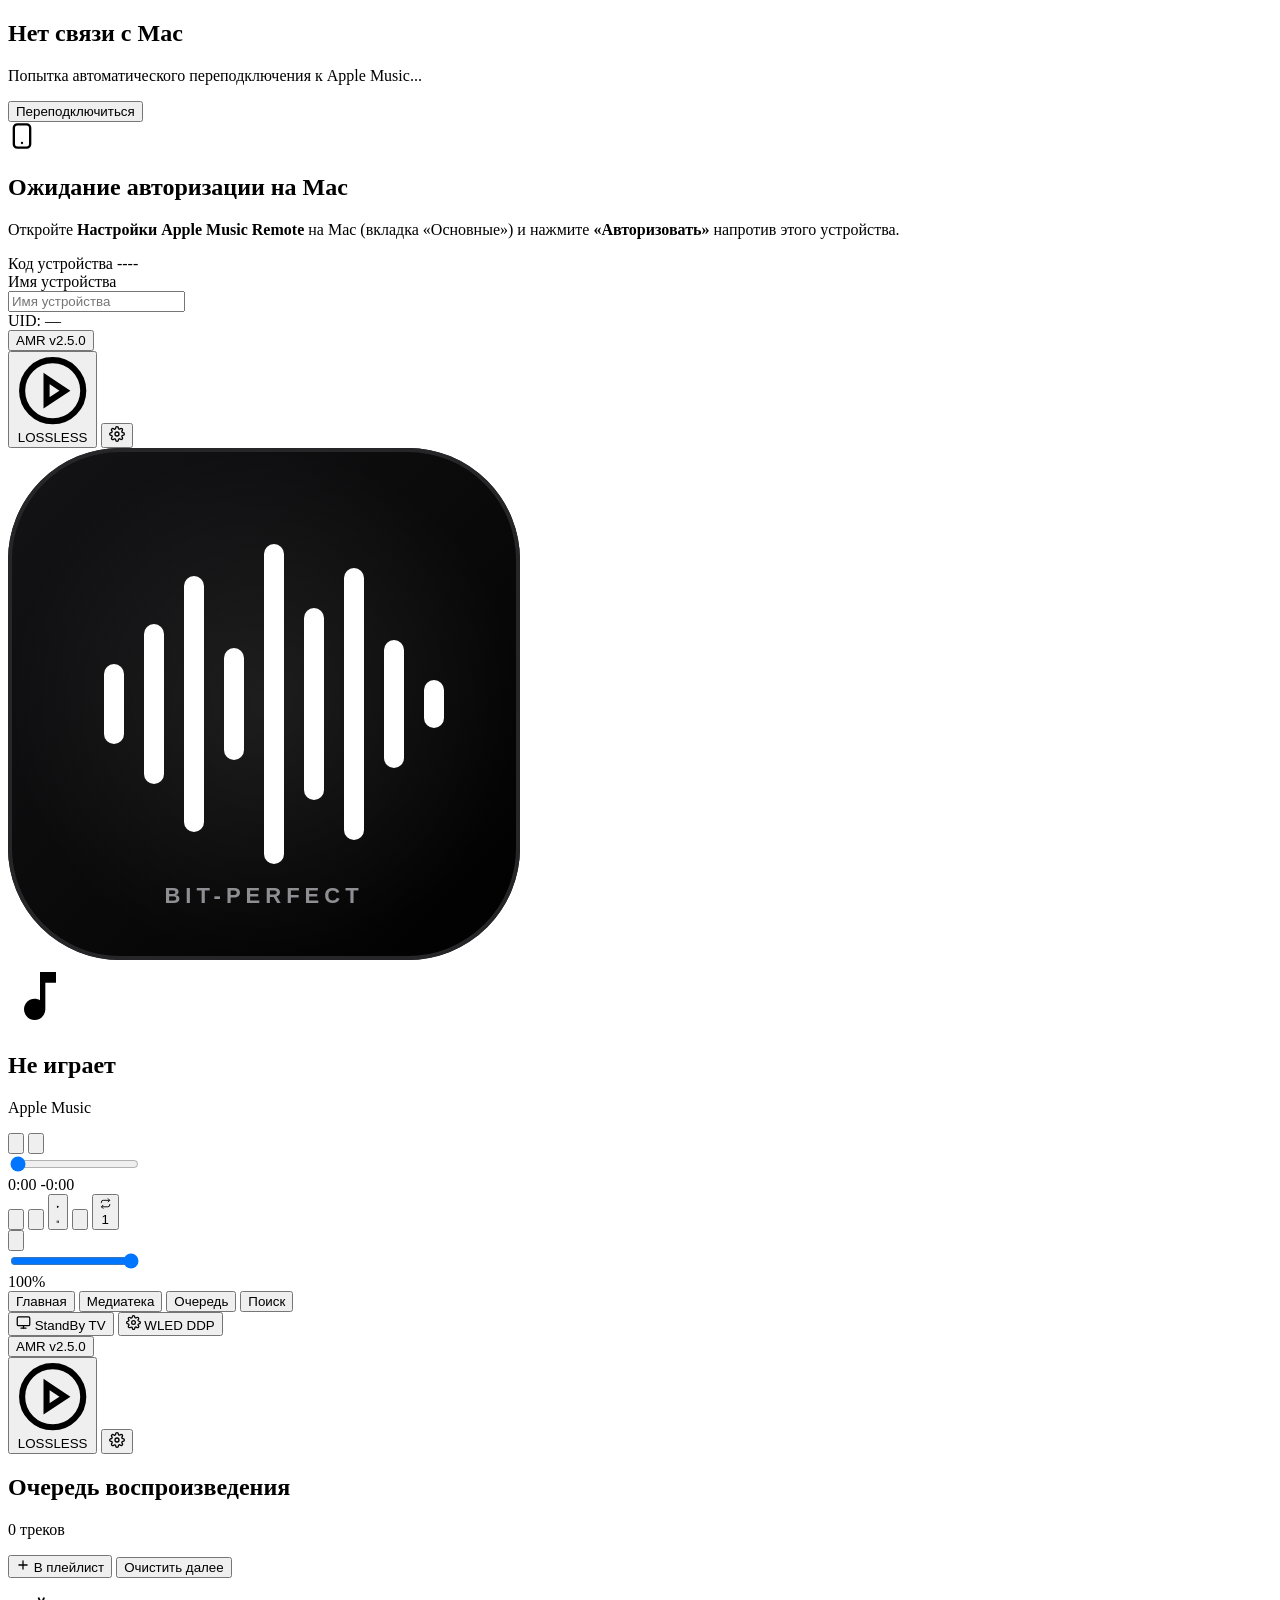
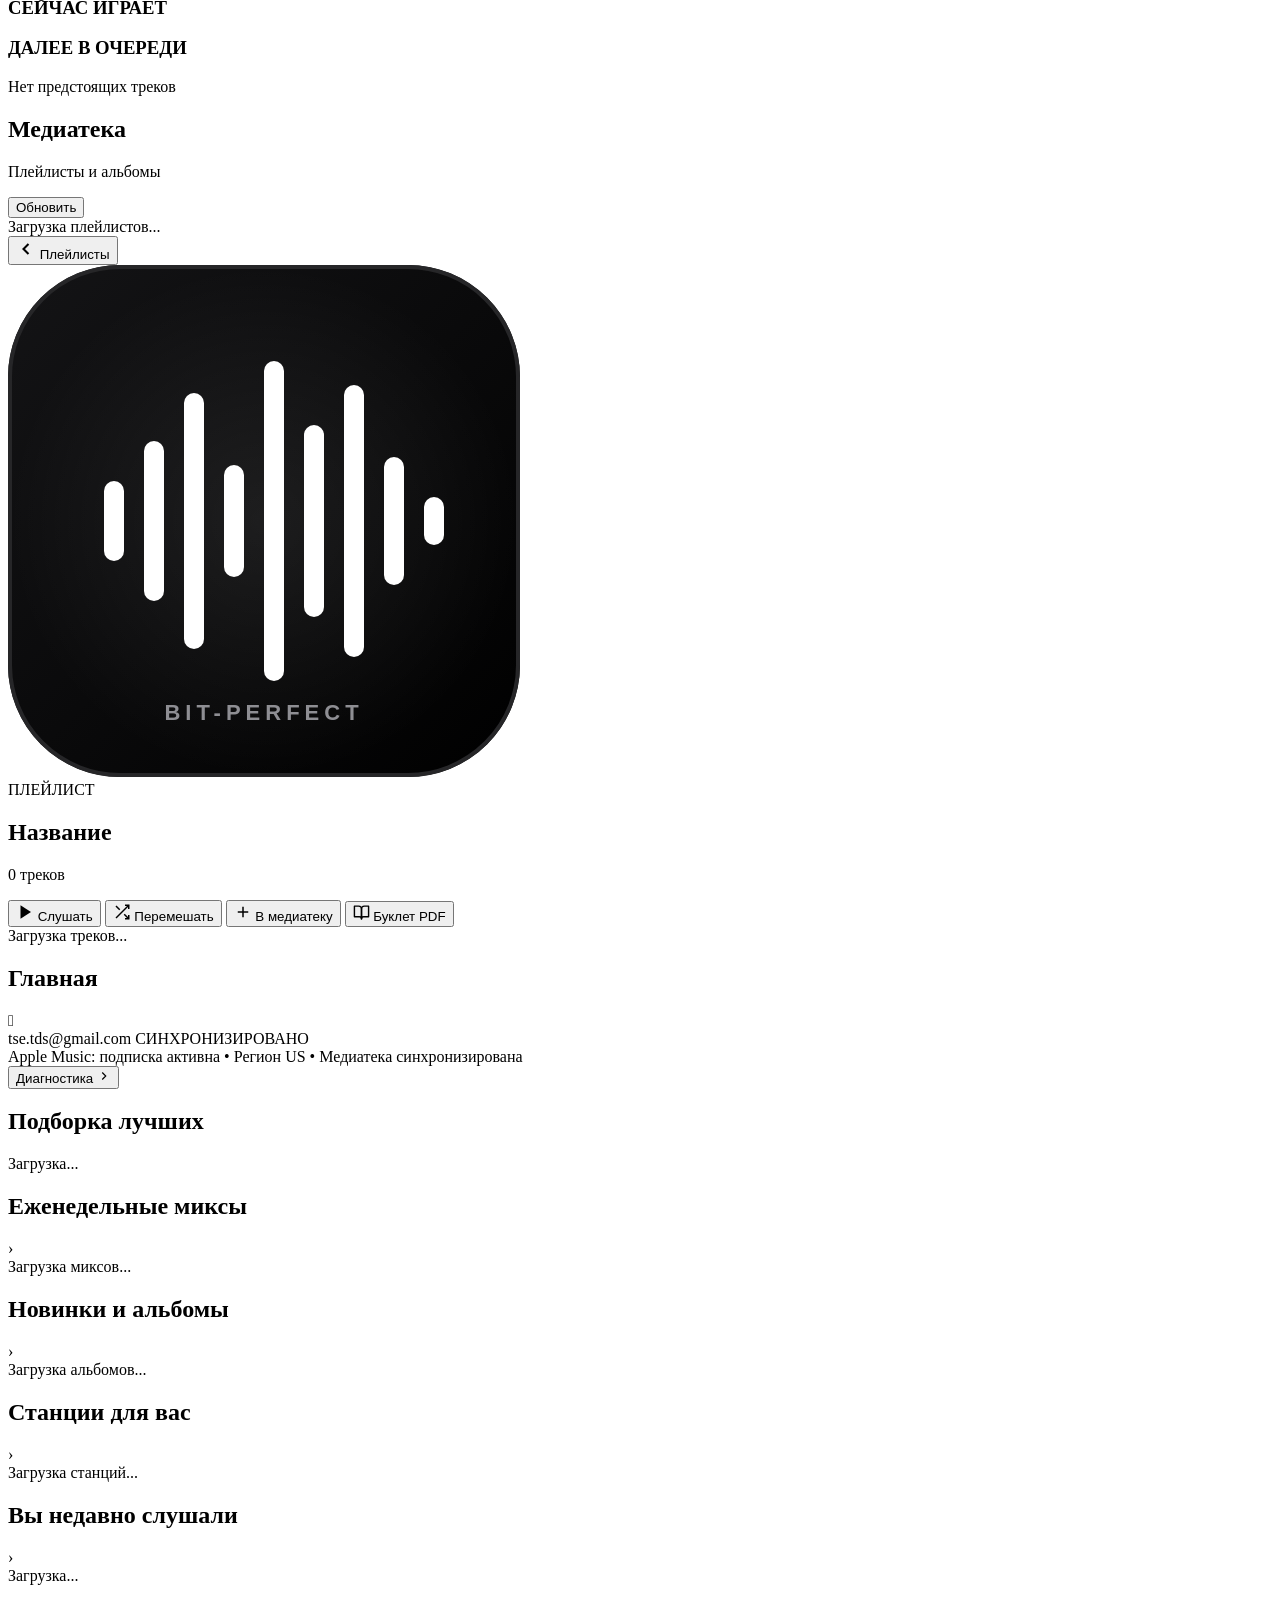
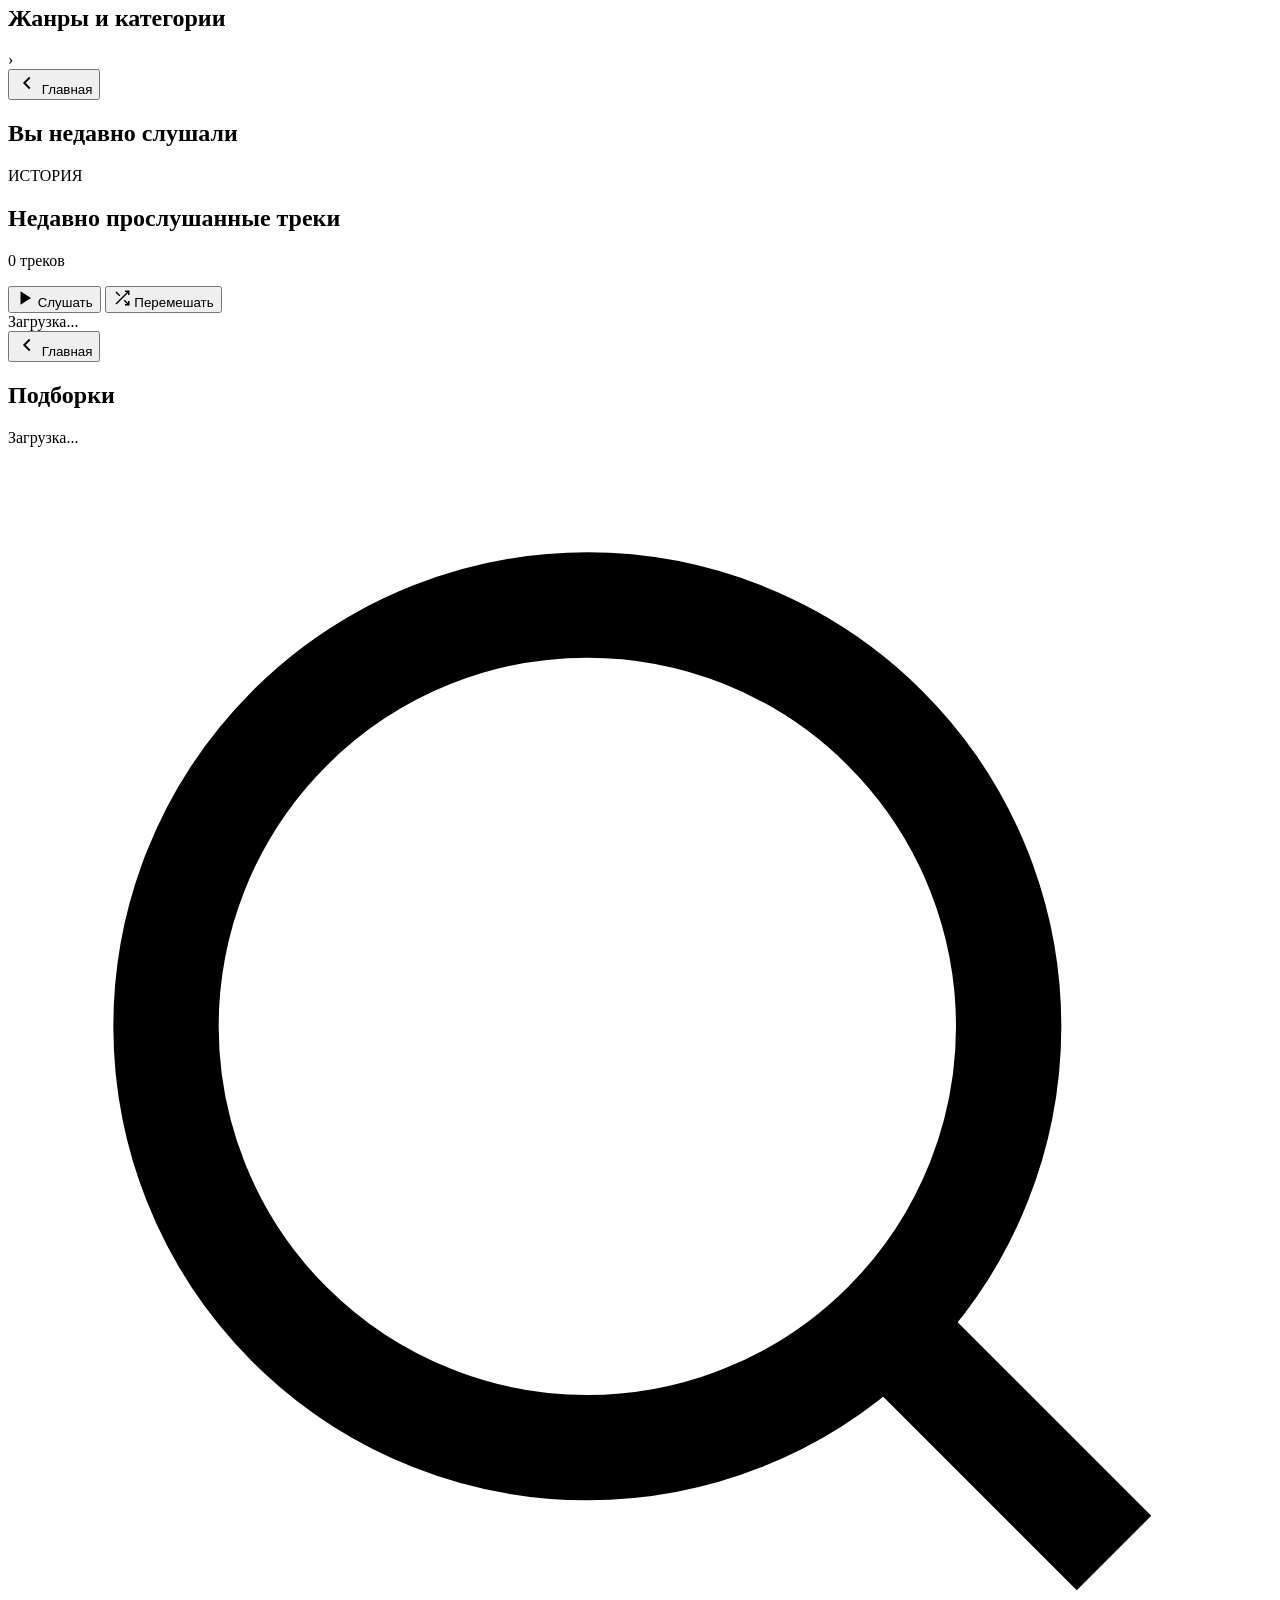
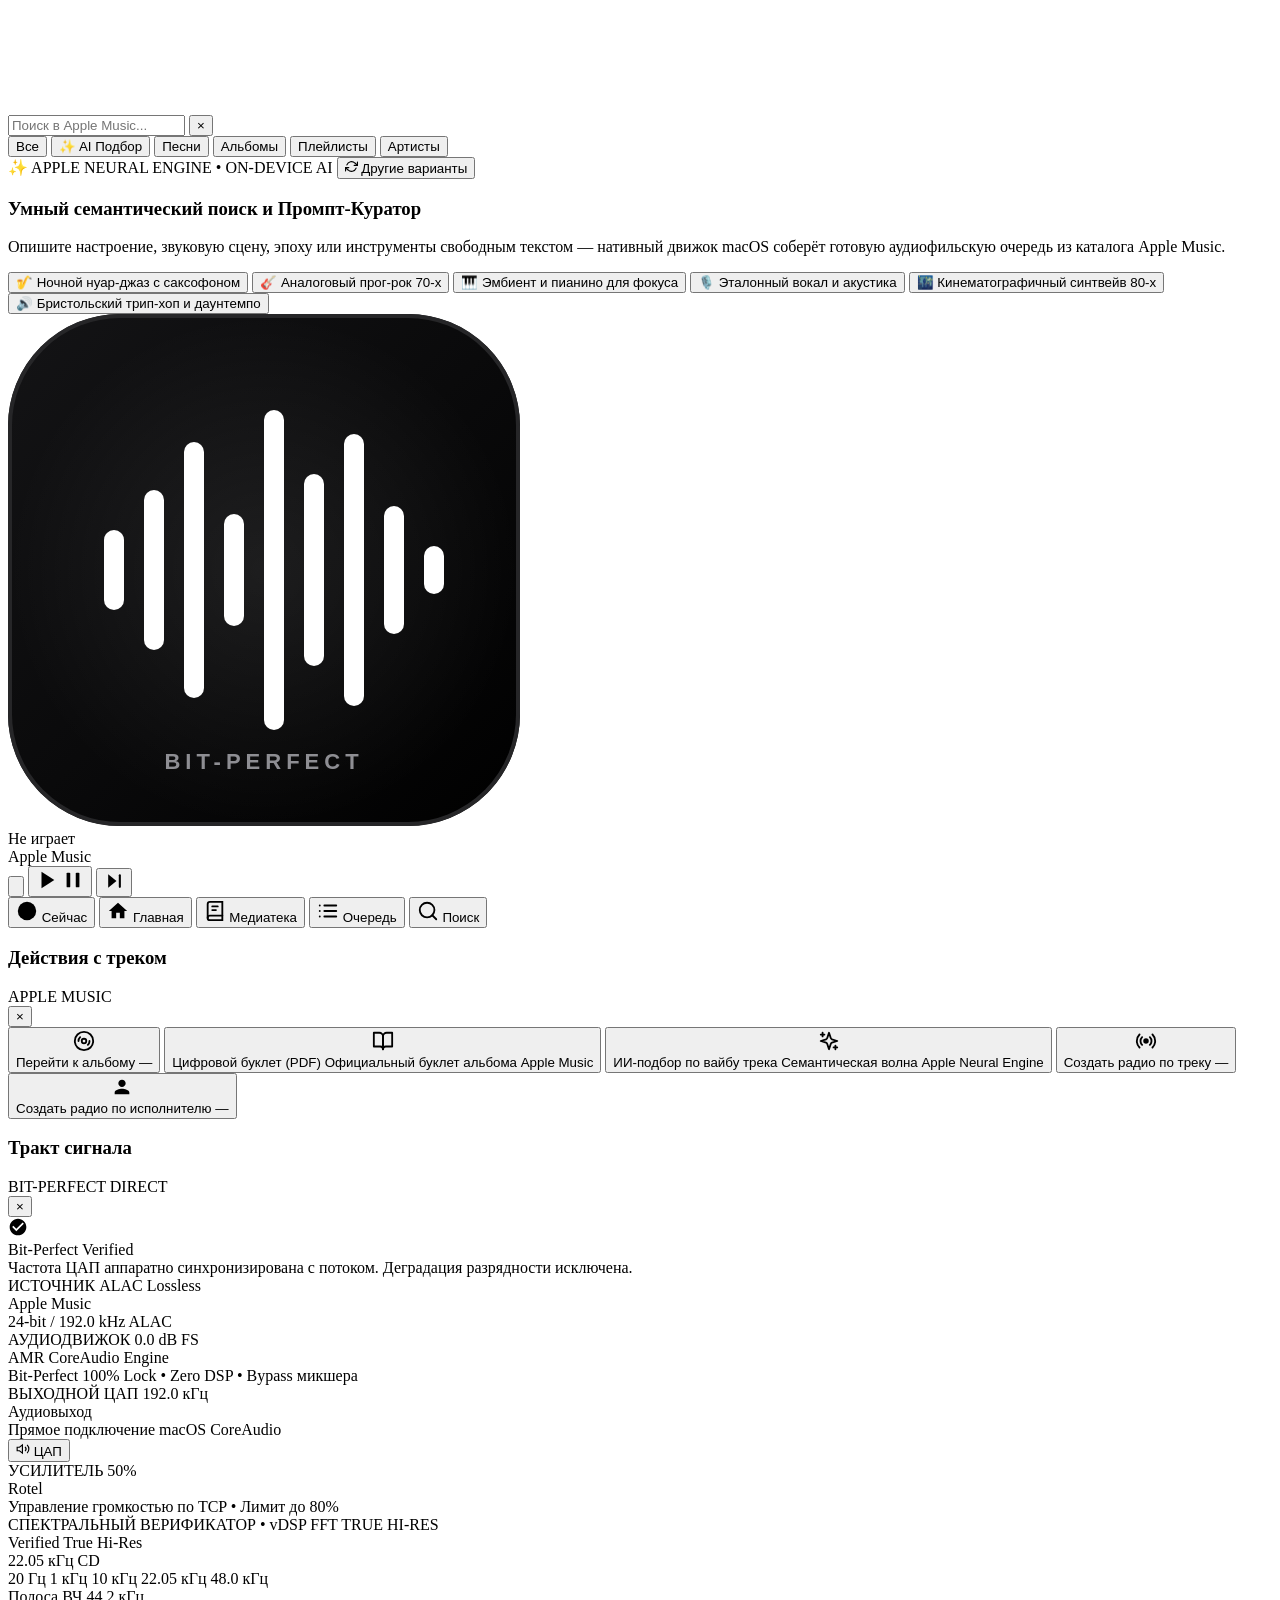
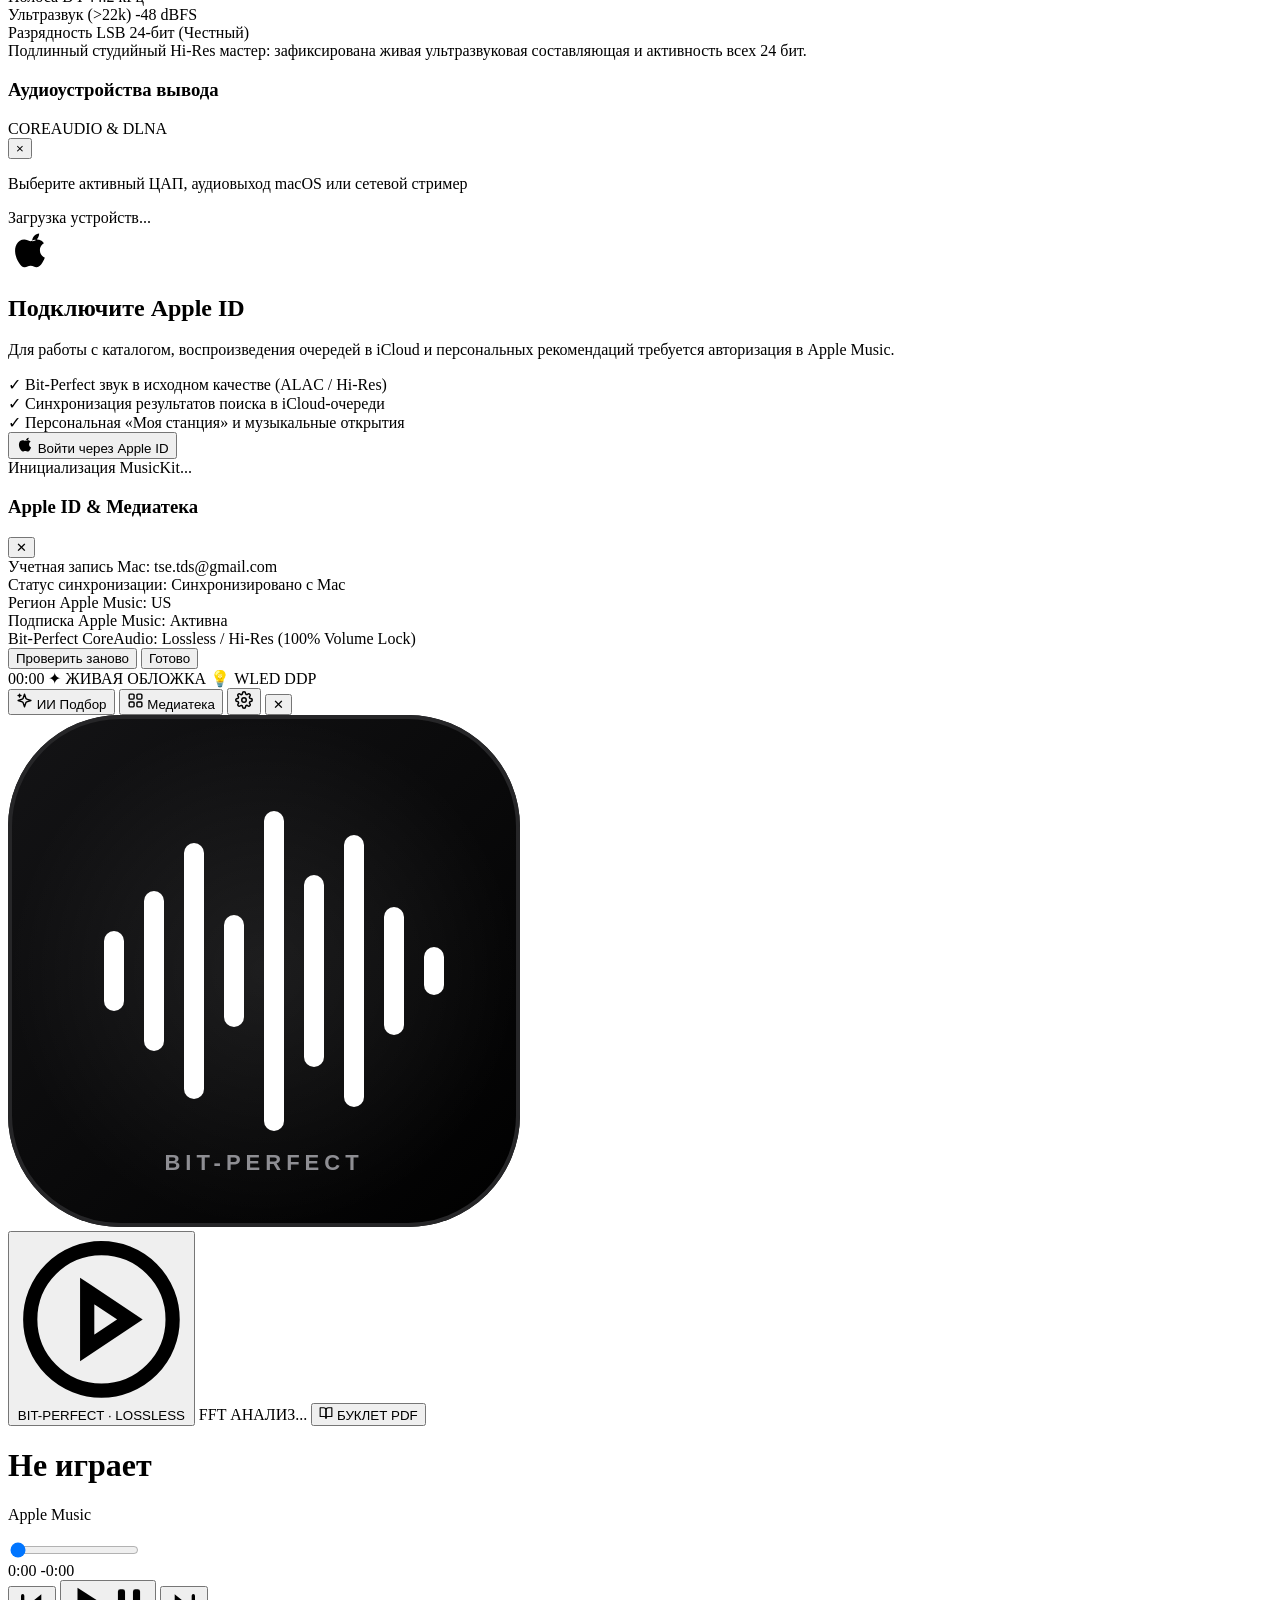
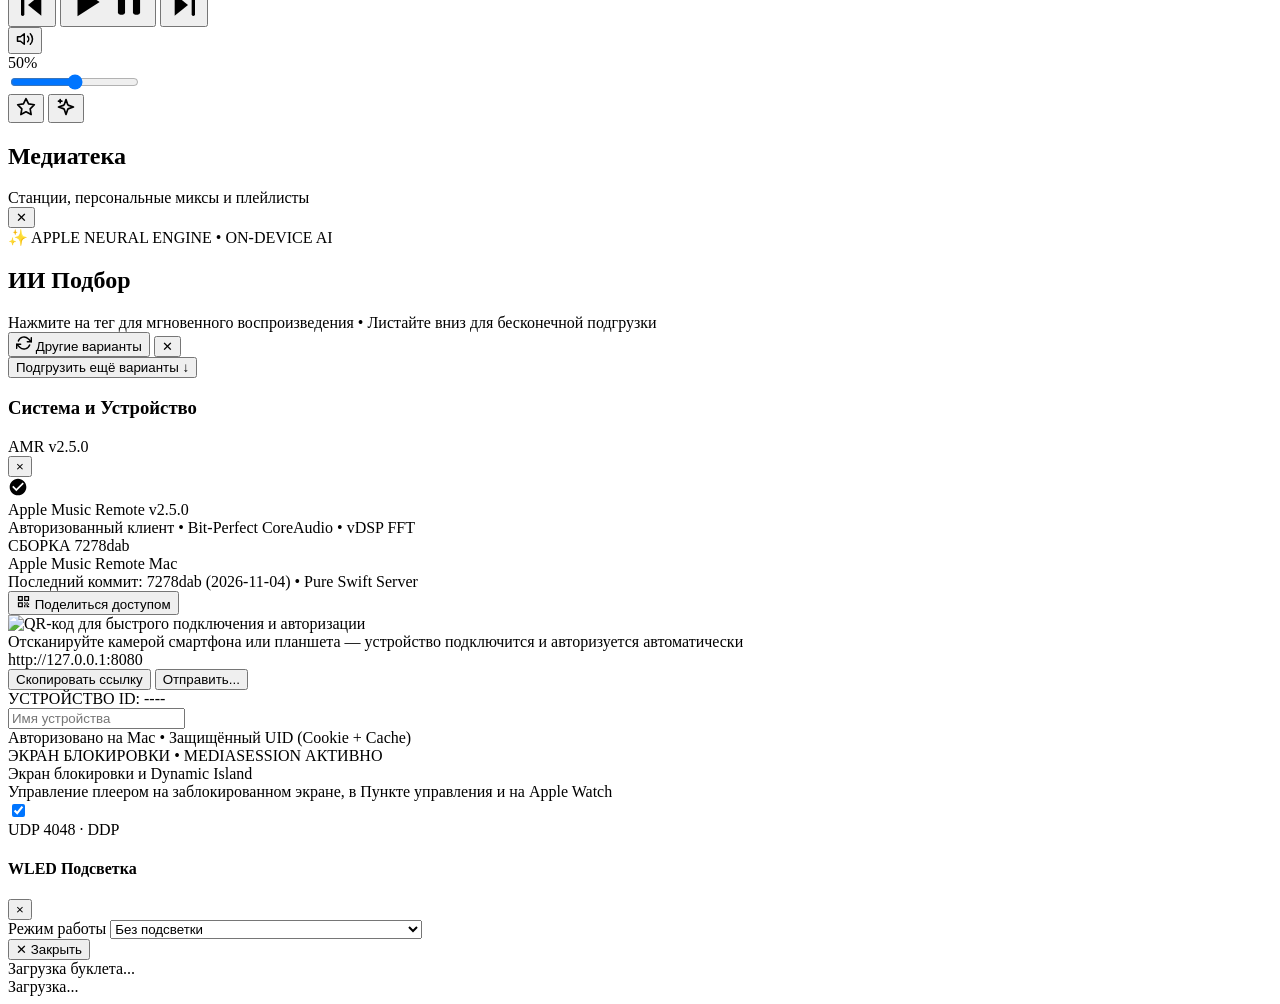
==== commit 7980d853: "Release v2.5.0 "Liszt": vDSP Spectral Hi-Res Verifier & 32-Band RTA, DAC Muting Guard, Digital Album" ====
--- a/AppleMusicRemoteMac/Web/index.html
+++ b/AppleMusicRemoteMac/Web/index.html
@@ -21,7 +21,7 @@
   <link rel="apple-touch-icon" sizes="192x192" href="/apple-touch-icon-192.png">
   <link rel="apple-touch-icon" sizes="512x512" href="/apple-touch-icon-512.png">
   <link rel="manifest" href="/manifest.json">
-  <link rel="stylesheet" href="/style.css?v=255">
+  <link rel="stylesheet" href="/style.css?v=278">
   <script src="https://js-cdn.music.apple.com/musickit/v3/musickit.js" async></script>
 </head>
 <body>
@@ -38,6 +38,34 @@
     </div>
   </div>
 
+  <!-- Device Authorization Waiting Overlay -->
+  <div id="device-auth-overlay" class="overlay-modal hidden" aria-hidden="true" role="dialog" aria-label="Ожидание авторизации устройства">
+    <div class="overlay-card device-auth-card">
+      <div class="device-auth-icon-ring">
+        <svg viewBox="0 0 24 24" width="28" height="28" fill="none" stroke="currentColor" stroke-width="2" stroke-linecap="round" stroke-linejoin="round">
+          <rect x="5" y="2" width="14" height="20" rx="3" ry="3"/>
+          <line x1="12" y1="18" x2="12.01" y2="18"/>
+        </svg>
+      </div>
+      <h2 class="overlay-title">Ожидание авторизации на Mac</h2>
+      <p class="overlay-desc">Откройте <strong>Настройки Apple Music Remote</strong> на Mac (вкладка «Основные») и нажмите <strong>«Авторизовать»</strong> напротив этого устройства.</p>
+
+      <div class="device-auth-meta-box">
+        <div class="device-auth-meta-row">
+          <span class="device-auth-meta-label">Код устройства</span>
+          <span class="device-auth-short-id" id="auth-device-short-id">----</span>
+        </div>
+        <div class="device-auth-meta-row">
+          <span class="device-auth-meta-label">Имя устройства</span>
+          <div class="device-auth-name-edit">
+            <input id="auth-device-name-input" class="device-auth-name-input" type="text" maxlength="40" placeholder="Имя устройства" aria-label="Имя устройства">
+          </div>
+        </div>
+        <div class="device-auth-uid-caption" id="auth-device-full-id">UID: —</div>
+      </div>
+    </div>
+  </div>
+
   <!-- Apple TV Style Dynamic Ambient Gradient Backdrop -->
   <div id="ambient-backdrop" class="ambient-backdrop" aria-hidden="true">
     <div class="ambient-layer ambient-layer-a" id="ambient-layer-a">
@@ -61,10 +89,10 @@
     <!-- Left Column on Desktop / Full View on Mobile -->
     <section id="view-now-playing" class="view-panel player-panel active">
       <header class="player-top-header">
-        <div class="brand-pill">
+        <button id="btn-brand-info" class="brand-pill brand-pill-btn" type="button" title="О версии и настройки устройства" aria-label="О версии и настройки устройства">
           <span class="brand-dot"></span>
-          <span class="brand-title">AMR <span class="brand-ver" id="brand-ver">v2.4.0</span></span>
-        </div>
+          <span class="brand-title">AMR <span class="brand-ver" id="brand-ver">v2.5.0</span></span>
+        </button>
         <div class="top-header-right-actions">
           <button id="audio-quality-badge" class="quality-badge" type="button" title="Параметры потока и ЦАП">
             <svg class="icon-dac" viewBox="0 0 24 24" fill="none" stroke="currentColor" stroke-width="2">
@@ -97,27 +125,28 @@
 
       <!-- Track Information -->
       <div class="track-meta">
-        <div class="track-title-row">
-          <h1 id="player-title" class="track-title" title="Не играет">Не играет</h1>
-          <div class="track-actions-group">
-            <button id="btn-create-station" class="btn-icon btn-station" type="button" aria-label="Создать радио" title="Создать радиостанцию">
-              <svg class="svg-icon icon-station" viewBox="0 0 24 24" fill="none" stroke="currentColor" stroke-width="2" stroke-linecap="round" stroke-linejoin="round">
-                <path d="M4.93 19.07a10 10 0 0 1 0-14.14"/>
-                <path d="M7.76 16.24a6 6 0 0 1 0-8.48"/>
-                <circle cx="12" cy="12" r="2" fill="currentColor"/>
-                <path d="M16.24 7.76a6 6 0 0 1 0 8.48"/>
-                <path d="M19.07 4.93a10 10 0 0 1 0 14.14"/>
-              </svg>
-            </button>
-            <button id="btn-favorite" class="btn-icon btn-fav" type="button" aria-label="Избранное" title="В избранное">
-              <svg id="icon-fav" class="svg-icon icon-star" viewBox="0 0 24 24" fill="none" stroke="currentColor" stroke-width="2" stroke-linecap="round" stroke-linejoin="round">
-                <polygon points="12 2 15.09 8.26 22 9.27 17 14.14 18.18 21.02 12 17.77 5.82 21.02 7 14.14 2 9.27 8.91 8.26 12 2"/>
-              </svg>
-            </button>
-          </div>
-        </div>
-        <p id="player-artist" class="track-artist">Apple Music</p>
-        <p id="player-album" class="track-album"></p>
+        <div class="track-meta-info">
+          <div class="title-marquee-viewport">
+            <h1 id="player-title" class="track-title" title="Не играет">Не играет</h1>
+          </div>
+          <p id="player-artist" class="track-artist">Apple Music</p>
+          <p id="player-album" class="track-album"></p>
+        </div>
+        <div class="track-actions-group">
+          <button id="btn-favorite" class="btn-icon btn-fav" type="button" aria-label="Избранное" title="В избранное">
+            <svg id="icon-fav" class="svg-icon icon-star" viewBox="0 0 24 24" fill="none" stroke="currentColor" stroke-width="2" stroke-linecap="round" stroke-linejoin="round">
+              <polygon points="12 2 15.09 8.26 22 9.27 17 14.14 18.18 21.02 12 17.77 5.82 21.02 7 14.14 2 9.27 8.91 8.26 12 2"/>
+            </svg>
+          </button>
+          <button id="btn-create-station" class="btn-icon btn-more" type="button" aria-label="Ещё" title="Действия с треком">
+            <svg class="svg-icon icon-more" viewBox="0 0 24 24" fill="currentColor">
+              <circle cx="5" cy="12" r="2"/>
+              <circle cx="12" cy="12" r="2"/>
+              <circle cx="19" cy="12" r="2"/>
+            </svg>
+            <span id="more-booklet-dot" class="more-booklet-dot hidden" aria-hidden="true"></span>
+          </button>
+        </div>
       </div>
 
       <!-- Scrubber Timeline (Optimistic 60fps local scrubbing) -->
@@ -236,10 +265,10 @@
 
       <!-- Mobile Top Bar with Permanent DAC Badge (visible on mobile outside Now Playing) -->
       <header class="mobile-top-bar">
-        <div class="brand-pill">
+        <button id="mobile-btn-brand-info" class="brand-pill brand-pill-btn" type="button" title="О версии и настройки устройства" aria-label="О версии и настройки устройства">
           <span class="brand-dot"></span>
-          <span class="brand-title">AMR <span class="brand-ver">v2.4.0</span></span>
-        </div>
+          <span class="brand-title">AMR <span class="brand-ver">v2.5.0</span></span>
+        </button>
         <div class="top-header-right-actions">
           <button id="mobile-dac-badge" class="quality-badge mobile-dac-badge" type="button" title="Параметры потока и ЦАП">
             <svg class="icon-dac" viewBox="0 0 24 24" fill="none" stroke="currentColor" stroke-width="2">
@@ -264,7 +293,16 @@
             <h2 class="section-title">Очередь воспроизведения</h2>
             <p id="queue-subtitle" class="section-subtitle">0 треков</p>
           </div>
-          <button id="btn-clear-queue" class="btn-ghost" type="button">Очистить далее</button>
+          <div class="queue-header-actions">
+            <button id="btn-save-queue-playlist" class="btn-ghost btn-save-queue" type="button" title="Сохранить очередь в плейлист Apple Music">
+              <svg viewBox="0 0 24 24" width="14" height="14" fill="none" stroke="currentColor" stroke-width="2.2" stroke-linecap="round" stroke-linejoin="round">
+                <line x1="12" y1="5" x2="12" y2="19"/>
+                <line x1="5" y1="12" x2="19" y2="12"/>
+              </svg>
+              <span id="btn-save-queue-text">В плейлист</span>
+            </button>
+            <button id="btn-clear-queue" class="btn-ghost" type="button">Очистить далее</button>
+          </div>
         </header>
 
         <div class="scroll-pane">
@@ -346,6 +384,13 @@
                   </svg>
                   <span id="btn-add-playlist-library-text">В медиатеку</span>
                 </button>
+                <button id="btn-detail-booklet" class="btn-secondary-action hidden" type="button" title="Открыть цифровой буклет альбома (PDF)">
+                  <svg viewBox="0 0 24 24" width="17" height="17" fill="none" stroke="currentColor" stroke-width="2" stroke-linecap="round" stroke-linejoin="round">
+                    <path d="M2 3h6a4 4 0 0 1 4 4v14a3 3 0 0 0-3-3H2z"/>
+                    <path d="M22 3h-6a4 4 0 0 0-4 4v14a3 3 0 0 1 3-3h7z"/>
+                  </svg>
+                  <span>Буклет PDF</span>
+                </button>
               </div>
             </div>
           </div>
@@ -538,6 +583,7 @@
 
         <div class="search-filters">
           <button class="filter-chip active" data-scope="all">Все</button>
+          <button class="filter-chip filter-chip-ai" data-scope="ai">✨ AI Подбор</button>
           <button class="filter-chip" data-scope="songs">Песни</button>
           <button class="filter-chip" data-scope="albums">Альбомы</button>
           <button class="filter-chip" data-scope="playlists">Плейлисты</button>
@@ -547,11 +593,29 @@
         <div class="scroll-pane">
           <div id="search-results" class="search-results-pane">
             <div class="search-placeholder">
-              <svg viewBox="0 0 24 24" width="48" height="48" fill="none" stroke="#38383a" stroke-width="1.5">
-                <circle cx="11" cy="11" r="8"/>
-                <line x1="21" y1="21" x2="16.65" y2="16.65"/>
-              </svg>
-              <p>Ищите любимые треки, альбомы и исполнителей</p>
+              <div class="ai-curator-landing-card">
+                <div class="ai-curator-landing-top">
+                  <span class="ai-curator-engine-pill">✨ APPLE NEURAL ENGINE • ON-DEVICE AI</span>
+                  <button type="button" id="btn-refresh-ai-prompts" class="ai-refresh-prompts-btn" title="Сгенерировать другие варианты промптов">
+                    <svg viewBox="0 0 24 24" width="13" height="13" fill="none" stroke="currentColor" stroke-width="2.2" stroke-linecap="round" stroke-linejoin="round">
+                      <polyline points="23 4 23 10 17 10"/>
+                      <polyline points="1 20 1 14 7 14"/>
+                      <path d="M3.51 9a9 9 0 0 1 14.85-3.36L23 10M1 14l4.64 4.36A9 9 0 0 0 20.49 15"/>
+                    </svg>
+                    <span>Другие варианты</span>
+                  </button>
+                </div>
+                <h3 class="ai-curator-landing-title">Умный семантический поиск и Промпт-Куратор</h3>
+                <p class="ai-curator-landing-desc">Опишите настроение, звуковую сцену, эпоху или инструменты свободным текстом — нативный движок macOS соберёт готовую аудиофильскую очередь из каталога Apple Music.</p>
+                <div class="ai-curator-prompts-grid">
+                  <button type="button" class="ai-prompt-chip" data-ai-prompt="Ночной нуар-джаз с тёплым саксофоном и контрабасом">🎷 Ночной нуар-джаз с саксофоном</button>
+                  <button type="button" class="ai-prompt-chip" data-ai-prompt="Аналоговый прог-рок 70-х с широкой голографической сценой">🎸 Аналоговый прог-рок 70-х</button>
+                  <button type="button" class="ai-prompt-chip" data-ai-prompt="Глубокий эмбиент и неоклассическое пианино для фокуса">🎹 Эмбиент и пианино для фокуса</button>
+                  <button type="button" class="ai-prompt-chip" data-ai-prompt="Аудиофильский эталонный женский вокал и живая акустика">🎙️ Эталонный вокал и акустика</button>
+                  <button type="button" class="ai-prompt-chip" data-ai-prompt="Кинематографичный синтвейв 80-х и глубокий аналоговый синт">🌃 Кинематографичный синтвейв 80-х</button>
+                  <button type="button" class="ai-prompt-chip" data-ai-prompt="Бристольский трип-хоп 90-х и глубокий даунтемпо с суббасом">🔊 Бристольский трип-хоп и даунтемпо</button>
+                </div>
+              </div>
             </div>
           </div>
         </div>
@@ -563,7 +627,9 @@
       <div class="mini-player-content" id="mini-player-trigger" title="Развернуть проигрыватель">
         <img id="mini-artwork" class="mini-art" src="apple-touch-icon.svg" alt="Обложка">
         <div class="mini-info">
-          <span id="mini-title" class="mini-title">Не играет</span>
+          <div class="title-marquee-viewport">
+            <span id="mini-title" class="mini-title">Не играет</span>
+          </div>
           <span id="mini-artist" class="mini-artist">Apple Music</span>
         </div>
       </div>
@@ -645,28 +711,72 @@
 
   </div>
 
-  <!-- Radio Station Picker Modal -->
+  <!-- Track Actions & Station Picker Modal (••• Menu) -->
   <div id="station-picker-modal" class="modal-backdrop hidden" aria-hidden="true">
     <div class="modal-card station-modal-card">
       <div class="modal-header">
         <div class="modal-title-wrap">
-          <h3 class="modal-title">Создать радиостанцию</h3>
+          <h3 class="modal-title">Действия с треком</h3>
           <span class="modal-tag">APPLE MUSIC</span>
         </div>
         <button id="btn-close-station-modal" class="modal-close" type="button" aria-label="Закрыть">&times;</button>
       </div>
 
       <div class="modal-body">
-        <p class="modal-subtitle">Бесконечный радиопоток на основе ваших предпочтений</p>
         <div class="station-options-list">
+          <button id="btn-go-to-album" class="station-option-btn" type="button">
+            <div class="station-opt-icon">
+              <svg viewBox="0 0 24 24" width="22" height="22" fill="none" stroke="currentColor" stroke-width="2" stroke-linecap="round" stroke-linejoin="round">
+                <circle cx="12" cy="12" r="10"/>
+                <path d="M6 12c0-1.7.7-3.2 1.8-4.2"/>
+                <circle cx="12" cy="12" r="2.5"/>
+                <path d="M18 12c0 1.7-.7 3.2-1.8 4.2"/>
+              </svg>
+            </div>
+            <div class="station-opt-details">
+              <span class="station-opt-primary">Перейти к альбому</span>
+              <span id="station-opt-album-name" class="station-opt-secondary">—</span>
+            </div>
+          </button>
+
+          <button id="btn-open-booklet" class="station-option-btn station-option-booklet hidden" type="button">
+            <div class="station-opt-icon booklet-opt-icon">
+              <svg viewBox="0 0 24 24" width="22" height="22" fill="none" stroke="currentColor" stroke-width="2" stroke-linecap="round" stroke-linejoin="round">
+                <path d="M2 3h6a4 4 0 0 1 4 4v14a3 3 0 0 0-3-3H2z"/>
+                <path d="M22 3h-6a4 4 0 0 0-4 4v14a3 3 0 0 1 3-3h7z"/>
+              </svg>
+            </div>
+            <div class="station-opt-details">
+              <span class="station-opt-primary">Цифровой буклет (PDF)</span>
+              <span id="station-opt-booklet-sub" class="station-opt-secondary">Официальный буклет альбома Apple Music</span>
+            </div>
+          </button>
+
+          <button id="btn-ai-mix-by-track" class="station-option-btn station-option-ai" type="button">
+            <div class="station-opt-icon">
+              <svg viewBox="0 0 24 24" width="22" height="22" fill="none" stroke="currentColor" stroke-width="2" stroke-linecap="round" stroke-linejoin="round">
+                <path d="M12 3l1.9 5.8a2 2 0 0 0 1.3 1.3L21 12l-5.8 1.9a2 2 0 0 0-1.3 1.3L12 21l-1.9-5.8a2 2 0 0 0-1.3-1.3L3 12l5.8-1.9a2 2 0 0 0 1.3-1.3L12 3z"/>
+                <path d="M5 3v4M3 5h4M19 17v4M17 19h4"/>
+              </svg>
+            </div>
+            <div class="station-opt-details">
+              <span class="station-opt-primary">ИИ-подбор по вайбу трека</span>
+              <span id="station-opt-ai-vibe-sub" class="station-opt-secondary">Семантическая волна Apple Neural Engine</span>
+            </div>
+          </button>
+
           <button id="btn-station-by-track" class="station-option-btn" type="button">
             <div class="station-opt-icon">
-              <svg viewBox="0 0 24 24" width="22" height="22" fill="currentColor">
-                <path d="M12 3v10.55c-.59-.34-1.27-.55-2-.55-2.21 0-4 1.79-4 4s1.79 4 4 4 4-1.79 4-4V7h4V3h-6z"/>
+              <svg viewBox="0 0 24 24" width="22" height="22" fill="none" stroke="currentColor" stroke-width="2" stroke-linecap="round" stroke-linejoin="round">
+                <path d="M4.93 19.07a10 10 0 0 1 0-14.14"/>
+                <path d="M7.76 16.24a6 6 0 0 1 0-8.48"/>
+                <circle cx="12" cy="12" r="2" fill="currentColor"/>
+                <path d="M16.24 7.76a6 6 0 0 1 0 8.48"/>
+                <path d="M19.07 4.93a10 10 0 0 1 0 14.14"/>
               </svg>
             </div>
             <div class="station-opt-details">
-              <span class="station-opt-primary">По текущему треку</span>
+              <span class="station-opt-primary">Создать радио по треку</span>
               <span id="station-opt-track-name" class="station-opt-secondary">—</span>
             </div>
           </button>
@@ -678,7 +788,7 @@
               </svg>
             </div>
             <div class="station-opt-details">
-              <span class="station-opt-primary">По исполнителю</span>
+              <span class="station-opt-primary">Создать радио по исполнителю</span>
               <span id="station-opt-artist-name" class="station-opt-secondary">—</span>
             </div>
           </button>
@@ -699,6 +809,19 @@
       </div>
 
       <div class="modal-body signal-path-body">
+        <!-- Verified Bit-Perfect Card (Top Summary Banner) -->
+        <div class="signal-verified-card">
+          <div class="signal-verified-icon">
+            <svg viewBox="0 0 24 24" width="20" height="20" fill="currentColor">
+              <path d="M12 2C6.48 2 2 6.48 2 12s4.48 10 10 10 10-4.48 10-10S17.52 2 12 2zm-2 15l-5-5 1.41-1.41L10 14.17l7.59-7.59L19 8l-9 9z"/>
+            </svg>
+          </div>
+          <div class="signal-verified-info">
+            <div class="signal-verified-title">Bit-Perfect Verified</div>
+            <div class="signal-verified-desc">Частота ЦАП аппаратно синхронизирована с потоком. Деградация разрядности исключена.</div>
+          </div>
+        </div>
+
         <div class="signal-path-chain">
           <!-- Step 1: Audio Source -->
           <div class="signal-node" id="signal-node-source">
@@ -753,18 +876,66 @@
               <span>ЦАП</span>
             </button>
           </div>
-        </div>
-
-        <!-- Verified Bit-Perfect Card -->
-        <div class="signal-verified-card">
-          <div class="signal-verified-icon">
-            <svg viewBox="0 0 24 24" width="20" height="20" fill="currentColor">
-              <path d="M12 2C6.48 2 2 6.48 2 12s4.48 10 10 10 10-4.48 10-10S17.52 2 12 2zm-2 15l-5-5 1.41-1.41L10 14.17l7.59-7.59L19 8l-9 9z"/>
-            </svg>
-          </div>
-          <div class="signal-verified-info">
-            <div class="signal-verified-title">Bit-Perfect Verified</div>
-            <div class="signal-verified-desc">Частота ЦАП аппаратно синхронизирована с потоком. Деградация разрядности исключена.</div>
+
+          <div id="signal-connector-amp" class="signal-connector hidden">
+            <div class="signal-connector-line"></div>
+          </div>
+
+          <!-- Step 4: External Amplifier / Preamp (TCP Volume Control) -->
+          <div class="signal-node hidden" id="signal-node-amp">
+            <div id="signal-amp-dot" class="signal-node-dot active"></div>
+            <div class="signal-node-main">
+              <div class="signal-node-top">
+                <span class="signal-node-badge">УСИЛИТЕЛЬ</span>
+                <span id="signal-amp-volume-badge" class="signal-node-format">50%</span>
+              </div>
+              <div id="signal-amp-name" class="signal-node-name">Rotel</div>
+              <div id="signal-amp-details" class="signal-node-meta">Управление громкостью по TCP • Лимит до 80%</div>
+            </div>
+          </div>
+        </div>
+
+        <!-- Spectral Integrity & Upsampling Detector (Accelerate vDSP FFT RTA) -->
+        <div id="signal-spectral-card" class="signal-spectral-card">
+          <div class="signal-spectral-header">
+            <div class="signal-spectral-top">
+              <span class="signal-node-badge">СПЕКТРАЛЬНЫЙ ВЕРИФИКАТОР • vDSP FFT</span>
+              <span id="spectral-verdict-badge" class="spectral-verdict-badge authentic">TRUE HI-RES</span>
+            </div>
+            <div id="spectral-verdict-title" class="signal-spectral-title">Verified True Hi-Res</div>
+          </div>
+
+          <div class="spectral-rta-wrap">
+            <div id="spectral-rta-bars" class="spectral-rta-bars" aria-label="RTA спектр аудиосигнала"></div>
+            <div id="spectral-cutoff-marker" class="spectral-cutoff-marker">
+              <span id="spectral-cutoff-marker-label" class="spectral-cutoff-marker-label">22.05 кГц CD</span>
+            </div>
+          </div>
+          <div class="spectral-rta-axis">
+            <span>20 Гц</span>
+            <span>1 кГц</span>
+            <span>10 кГц</span>
+            <span id="spectral-axis-ref">22.05 кГц</span>
+            <span id="spectral-axis-nyquist">48.0 кГц</span>
+          </div>
+
+          <div class="spectral-metrics-grid">
+            <div class="spectral-metric-pill">
+              <span class="spectral-metric-label">Полоса ВЧ</span>
+              <span id="spectral-metric-cutoff" class="spectral-metric-val">44.2 кГц</span>
+            </div>
+            <div class="spectral-metric-pill">
+              <span class="spectral-metric-label">Ультразвук (&gt;22k)</span>
+              <span id="spectral-metric-ultra" class="spectral-metric-val">-48 dBFS</span>
+            </div>
+            <div class="spectral-metric-pill">
+              <span class="spectral-metric-label">Разрядность LSB</span>
+              <span id="spectral-metric-bits" class="spectral-metric-val">24-бит (Честный)</span>
+            </div>
+          </div>
+
+          <div id="spectral-verdict-desc" class="signal-spectral-desc">
+            Подлинный студийный Hi-Res мастер: зафиксирована живая ультразвуковая составляющая и активность всех 24 бит.
           </div>
         </div>
       </div>
@@ -871,6 +1042,9 @@
   <div id="standby-tv-overlay" class="standby-tv-overlay hidden" aria-hidden="true">
     <div id="standby-ambient-bg" class="standby-ambient-bg"></div>
     <div class="standby-vignette"></div>
+    <div id="standby-rta-backdrop" class="standby-rta-backdrop" aria-hidden="true">
+      <div id="standby-rta-bars" class="standby-rta-bars"></div>
+    </div>
 
     <header class="standby-top-bar">
       <div class="standby-top-left">
@@ -879,6 +1053,13 @@
         <span id="standby-wled-badge" class="standby-pill-badge standby-wled-badge hidden">💡 WLED DDP</span>
       </div>
       <div class="standby-top-right">
+        <button id="standby-btn-ai-curator" class="standby-library-pill-btn standby-ai-pill-btn" type="button" title="ИИ Подбор по атмосфере (Apple Neural Engine)">
+          <svg viewBox="0 0 24 24" width="17" height="17" fill="none" stroke="currentColor" stroke-width="2" stroke-linecap="round" stroke-linejoin="round">
+            <path d="M12 3l1.9 5.8a2 2 0 0 0 1.3 1.3L21 12l-5.8 1.9a2 2 0 0 0-1.3 1.3L12 21l-1.9-5.8a2 2 0 0 0-1.3-1.3L3 12l5.8-1.9a2 2 0 0 0 1.3-1.3L12 3z"/>
+            <path d="M5 3v4M3 5h4"/>
+          </svg>
+          <span>ИИ Подбор</span>
+        </button>
         <button id="standby-btn-library" class="standby-library-pill-btn" type="button" title="Медиатека и станции">
           <svg viewBox="0 0 24 24" width="17" height="17" fill="none" stroke="currentColor" stroke-width="2" stroke-linecap="round" stroke-linejoin="round">
             <rect x="3" y="3" width="7" height="7" rx="1.5"/>
@@ -910,15 +1091,33 @@
 
       <div class="standby-meta-col">
         <div class="standby-badges-row">
-          <span id="standby-dac-badge" class="standby-dac-badge">BIT-PERFECT · LOSSLESS</span>
-        </div>
-        <h1 id="standby-title" class="standby-title">Не играет</h1>
+          <button id="standby-dac-badge" class="standby-dac-badge" type="button" title="Инспектор аудиопотока и спектральный верификатор">
+            <svg class="icon-dac" viewBox="0 0 24 24" fill="none" stroke="currentColor" stroke-width="2">
+              <circle cx="12" cy="12" r="10"/>
+              <polygon points="10 8 16 12 10 16 10 8"/>
+            </svg>
+            <span id="standby-dac-text">BIT-PERFECT · LOSSLESS</span>
+          </button>
+          <span id="standby-spectral-badge" class="standby-spectral-badge neutral" title="Статус спектрального верификатора vDSP FFT">FFT АНАЛИЗ...</span>
+          <button id="standby-booklet-btn" class="standby-booklet-btn hidden" type="button" title="Открыть цифровой буклет альбома Apple Music (PDF)">
+            <svg viewBox="0 0 24 24" width="14" height="14" fill="none" stroke="currentColor" stroke-width="2" stroke-linecap="round" stroke-linejoin="round">
+              <path d="M2 3h6a4 4 0 0 1 4 4v14a3 3 0 0 0-3-3H2z"/>
+              <path d="M22 3h-6a4 4 0 0 0-4 4v14a3 3 0 0 1 3-3h7z"/>
+            </svg>
+            <span>БУКЛЕТ PDF</span>
+          </button>
+        </div>
+        <div class="title-marquee-viewport standby-title-viewport">
+          <h1 id="standby-title" class="standby-title">Не играет</h1>
+        </div>
         <p id="standby-artist" class="standby-artist">Apple Music</p>
         <p id="standby-album" class="standby-album"></p>
 
         <div class="standby-progress-section">
           <div class="standby-progress-track" id="standby-progress-track">
-            <div id="standby-progress-fill" class="standby-progress-fill" style="width: 0%;"></div>
+            <div id="standby-progress-fill" class="standby-progress-fill"></div>
+            <div id="standby-progress-thumb" class="standby-progress-thumb"></div>
+            <input type="range" id="standby-progress-input" class="standby-progress-input" min="0" max="100" step="0.1" value="0" aria-label="Позиция трека">
           </div>
           <div class="standby-time-row">
             <span id="standby-time-elapsed">0:00</span>
@@ -948,6 +1147,40 @@
               <line x1="19" y1="5" x2="19" y2="19" stroke="currentColor" stroke-width="2.5" stroke-linecap="round"/>
             </svg>
           </button>
+
+          <div id="standby-volume-section" class="standby-volume-section hidden" aria-label="Регулировка громкости">
+            <button id="standby-btn-volume-mute" class="standby-vol-mute-btn" type="button" aria-label="Без звука" title="Без звука (Mute)">
+              <svg viewBox="0 0 24 24" width="18" height="18" fill="none" stroke="currentColor" stroke-width="2" stroke-linecap="round" stroke-linejoin="round">
+                <polygon points="11 5 6 9 2 9 2 15 6 15 11 19 11 5"/>
+                <path id="standby-vol-wave-1" d="M15.54 8.46a5 5 0 0 1 0 7.07"/>
+                <path id="standby-vol-wave-2" d="M19.07 4.93a10 10 0 0 1 0 14.14"/>
+              </svg>
+            </button>
+            <div class="standby-vol-slider-wrap">
+              <div id="standby-vol-loupe" class="standby-vol-loupe" aria-hidden="true">
+                <span id="standby-vol-loupe-text">50%</span>
+              </div>
+              <div class="standby-vol-track">
+                <div id="standby-vol-fill" class="standby-vol-fill" style="width: 50%;"></div>
+              </div>
+              <div id="standby-vol-thumb" class="standby-vol-thumb" style="left: 50%;"></div>
+              <input id="standby-volume-input" class="standby-vol-input" type="range" min="0" max="100" value="50" aria-label="Громкость">
+            </div>
+          </div>
+
+          <div class="standby-right-actions">
+            <button id="standby-btn-favorite" class="standby-fav-btn" type="button" aria-label="В избранное" title="В избранное">
+              <svg viewBox="0 0 24 24" width="20" height="20" fill="none" stroke="currentColor" stroke-width="2" stroke-linecap="round" stroke-linejoin="round">
+                <polygon points="12 2 15.09 8.26 22 9.27 17 14.14 18.18 21.02 12 17.77 5.82 21.02 7 14.14 2 9.27 8.91 8.26 12 2"/>
+              </svg>
+            </button>
+            <button id="standby-btn-ai-track-vibe" class="standby-fav-btn standby-ai-vibe-btn" type="button" aria-label="ИИ-подбор по треку" title="ИИ-подбор по вайбу текущего трека">
+              <svg viewBox="0 0 24 24" width="20" height="20" fill="none" stroke="currentColor" stroke-width="2" stroke-linecap="round" stroke-linejoin="round">
+                <path d="M12 3l1.9 5.8a2 2 0 0 0 1.3 1.3L21 12l-5.8 1.9a2 2 0 0 0-1.3 1.3L12 21l-1.9-5.8a2 2 0 0 0-1.3-1.3L3 12l5.8-1.9a2 2 0 0 0 1.3-1.3L12 3z"/>
+                <path d="M5 3v4M3 5h4"/>
+              </svg>
+            </button>
+          </div>
         </div>
       </div>
     </div>
@@ -965,6 +1198,143 @@
       </header>
       <div class="standby-library-scroll">
         <div id="standby-library-grid" class="standby-library-grid"></div>
+      </div>
+    </div>
+
+    <!-- Fullscreen TV AI Sonic Curator Tag Cloud Overlay -->
+    <div id="standby-ai-modal" class="standby-library-modal standby-ai-modal hidden" aria-hidden="true" role="dialog" aria-label="ИИ Подбор по атмосфере">
+      <header class="standby-library-header">
+        <div class="standby-library-header-left">
+          <div class="standby-ai-header-badge-row">
+            <span class="ai-curator-engine-pill">✨ APPLE NEURAL ENGINE • ON-DEVICE AI</span>
+          </div>
+          <h2 class="standby-library-title">ИИ Подбор</h2>
+          <span class="standby-library-subtitle">Нажмите на тег для мгновенного воспроизведения • Листайте вниз для бесконечной подгрузки</span>
+        </div>
+        <div class="standby-ai-header-actions">
+          <button id="btn-standby-ai-refresh" class="standby-library-pill-btn standby-ai-pill-btn" type="button" title="Сгенерировать другие варианты промптов">
+            <svg viewBox="0 0 24 24" width="16" height="16" fill="none" stroke="currentColor" stroke-width="2.2" stroke-linecap="round" stroke-linejoin="round">
+              <polyline points="23 4 23 10 17 10"/>
+              <polyline points="1 20 1 14 7 14"/>
+              <path d="M3.51 9a9 9 0 0 1 14.85-3.36L23 10M1 14l4.64 4.36A9 9 0 0 0 20.49 15"/>
+            </svg>
+            <span>Другие варианты</span>
+          </button>
+          <button id="btn-close-standby-ai" class="standby-close-btn" type="button" title="Закрыть ИИ Подбор" aria-label="Закрыть ИИ Подбор">
+            ✕
+          </button>
+        </div>
+      </header>
+      <div id="standby-ai-scroll" class="standby-library-scroll standby-ai-scroll">
+        <div id="standby-ai-tag-cloud" class="standby-ai-tag-cloud"></div>
+        <div id="standby-ai-sentinel" class="standby-ai-sentinel">
+          <button id="btn-standby-ai-load-more" class="standby-ai-load-more-btn" type="button">Подгрузить ещё варианты ↓</button>
+        </div>
+      </div>
+    </div>
+  </div>
+
+  <!-- Top-Left AMR Version & Device Settings Modal (Signal Path Inspector Style) -->
+  <div id="amr-info-popover" class="modal-backdrop hidden" aria-hidden="true" role="dialog" aria-label="О версии и настройки устройства">
+    <div class="modal-card signal-path-card">
+      <div class="modal-header">
+        <div class="modal-title-wrap">
+          <h3 class="modal-title">Система и Устройство</h3>
+          <span class="modal-tag">AMR v2.5.0</span>
+        </div>
+        <button id="btn-close-amr-info" class="modal-close" type="button" aria-label="Закрыть">&times;</button>
+      </div>
+
+      <div class="modal-body signal-path-body">
+        <!-- Verified AMR System Banner -->
+        <div class="signal-verified-card">
+          <div class="signal-verified-icon">
+            <svg viewBox="0 0 24 24" width="20" height="20" fill="currentColor">
+              <path d="M12 2C6.48 2 2 6.48 2 12s4.48 10 10 10 10-4.48 10-10S17.52 2 12 2zm-2 15l-5-5 1.41-1.41L10 14.17l7.59-7.59L19 8l-9 9z"/>
+            </svg>
+          </div>
+          <div class="signal-verified-info">
+            <div class="signal-verified-title">Apple Music Remote v2.5.0</div>
+            <div class="signal-verified-desc">Авторизованный клиент • Bit-Perfect CoreAudio • vDSP FFT</div>
+          </div>
+        </div>
+
+        <div class="signal-path-chain">
+          <!-- Node 1: Build & Latest Commit + Share Access QR -->
+          <div class="signal-node">
+            <div class="signal-node-dot active"></div>
+            <div class="signal-node-main">
+              <div class="signal-node-top">
+                <span class="signal-node-badge">СБОРКА</span>
+                <span id="amr-info-commit-badge" class="signal-node-format highlight-green">7278dab</span>
+              </div>
+              <div class="signal-node-name">Apple Music Remote Mac</div>
+              <div id="amr-info-commit-details" class="signal-node-meta">Последний коммит: 7278dab (2026-11-04) • Pure Swift Server</div>
+
+              <div class="amr-share-actions-row">
+                <button id="btn-share-access-qr" class="amr-share-access-btn" type="button">
+                  <svg viewBox="0 0 24 24" width="15" height="15" fill="currentColor" aria-hidden="true">
+                    <path d="M3 11h8V3H3v8zm2-6h4v4H5V5zM3 21h8v-8H3v8zm2-6h4v4H5v-4zM13 3v8h8V3h-8zm6 6h-4V5h4v4zM13 13h2v2h-2v-2zm2 2h2v2h-2v-2zm2-2h2v2h-2v-2zm2 2h2v2h-2v-2zm-2 2h2v2h-2v-2zm0 2h2v2h-2v-2zm2 0h2v2h-2v-2zm-6-2h2v4h-2v-4z"/>
+                  </svg>
+                  <span id="amr-share-access-btn-label">Поделиться доступом</span>
+                </button>
+              </div>
+
+              <!-- Expandable QR Code Share Card -->
+              <div id="amr-share-qr-panel" class="amr-share-qr-panel hidden">
+                <div class="amr-share-qr-box">
+                  <img id="amr-share-qr-img" class="amr-share-qr-img" src="" alt="QR-код для быстрого подключения и авторизации" width="180" height="180">
+                </div>
+                <div id="amr-share-qr-hint" class="amr-share-qr-hint">Отсканируйте камерой смартфона или планшета — устройство подключится и авторизуется автоматически</div>
+                <div id="amr-share-url-text" class="amr-share-url-text">http://127.0.0.1:8080</div>
+                <div class="amr-share-qr-btn-group">
+                  <button id="btn-copy-share-link" class="amr-share-sub-btn" type="button">Скопировать ссылку</button>
+                  <button id="btn-native-share-link" class="amr-share-sub-btn hidden" type="button">Отправить...</button>
+                </div>
+              </div>
+            </div>
+          </div>
+
+          <div class="signal-connector">
+            <div class="signal-connector-line"></div>
+          </div>
+
+          <!-- Node 2: Client Device Identity -->
+          <div class="signal-node">
+            <div class="signal-node-dot active"></div>
+            <div class="signal-node-main">
+              <div class="signal-node-top">
+                <span class="signal-node-badge">УСТРОЙСТВО</span>
+                <span id="amr-info-device-summary" class="signal-node-format">ID: ----</span>
+              </div>
+              <div class="amr-node-input-wrap">
+                <input id="amr-device-name-input" class="amr-device-name-input" type="text" maxlength="40" placeholder="Имя устройства" aria-label="Имя этого устройства">
+              </div>
+              <div id="amr-info-device-uid" class="signal-node-meta">Авторизовано на Mac • Защищённый UID (Cookie + Cache)</div>
+            </div>
+          </div>
+
+          <div class="signal-connector">
+            <div class="signal-connector-line"></div>
+          </div>
+
+          <!-- Node 3: Lock Screen & Dynamic Island (MediaSession) -->
+          <div class="signal-node">
+            <div id="amr-lock-node-dot" class="signal-node-dot active"></div>
+            <div class="signal-node-main">
+              <div class="signal-node-top">
+                <span class="signal-node-badge">ЭКРАН БЛОКИРОВКИ • MEDIASESSION</span>
+                <span id="amr-lock-state-badge" class="signal-node-format highlight-green">АКТИВНО</span>
+              </div>
+              <div class="signal-node-name">Экран блокировки и Dynamic Island</div>
+              <div class="signal-node-meta">Управление плеером на заблокированном экране, в Пункте управления и на Apple Watch</div>
+            </div>
+            <label class="ios-switch amr-node-switch" aria-label="Экран блокировки и Dynamic Island">
+              <input type="checkbox" id="amr-lock-screen-checkbox" checked>
+              <span class="ios-switch-slider"></span>
+            </label>
+          </div>
+        </div>
       </div>
     </div>
   </div>
@@ -994,6 +1364,23 @@
     </div>
   </div>
 
+  <!-- Apple Digital Booklet Viewer (Right Pane on Desktop/Tablet Landscape, Fullscreen on TV & Mobile Portrait) -->
+  <div id="booklet-viewer-modal" class="booklet-viewer-overlay hidden" aria-hidden="true" role="dialog" aria-label="Цифровой буклет альбома">
+    <button id="btn-close-booklet" class="booklet-close-btn" type="button" title="Закрыть буклет (Esc)" aria-label="Закрыть буклет">
+      <span>✕</span>
+      <span class="booklet-close-label">Закрыть</span>
+    </button>
+
+    <div id="booklet-viewport" class="booklet-viewport">
+      <div id="booklet-loading" class="booklet-loading hidden">
+        <div class="busy-spinner"></div>
+        <span>Загрузка буклета...</span>
+      </div>
+
+      <div id="booklet-pages-list" class="booklet-pages-list"></div>
+    </div>
+  </div>
+
   <!-- Busy / Action Loading Overlay -->
   <div id="busy-overlay" class="busy-overlay hidden" aria-hidden="true" role="status">
     <div class="busy-card">
@@ -1002,6 +1389,6 @@
     </div>
   </div>
 
-  <script src="/app.js?v=254"></script></script>
+  <script src="/app.js?v=278"></script>
 </body>
 </html>
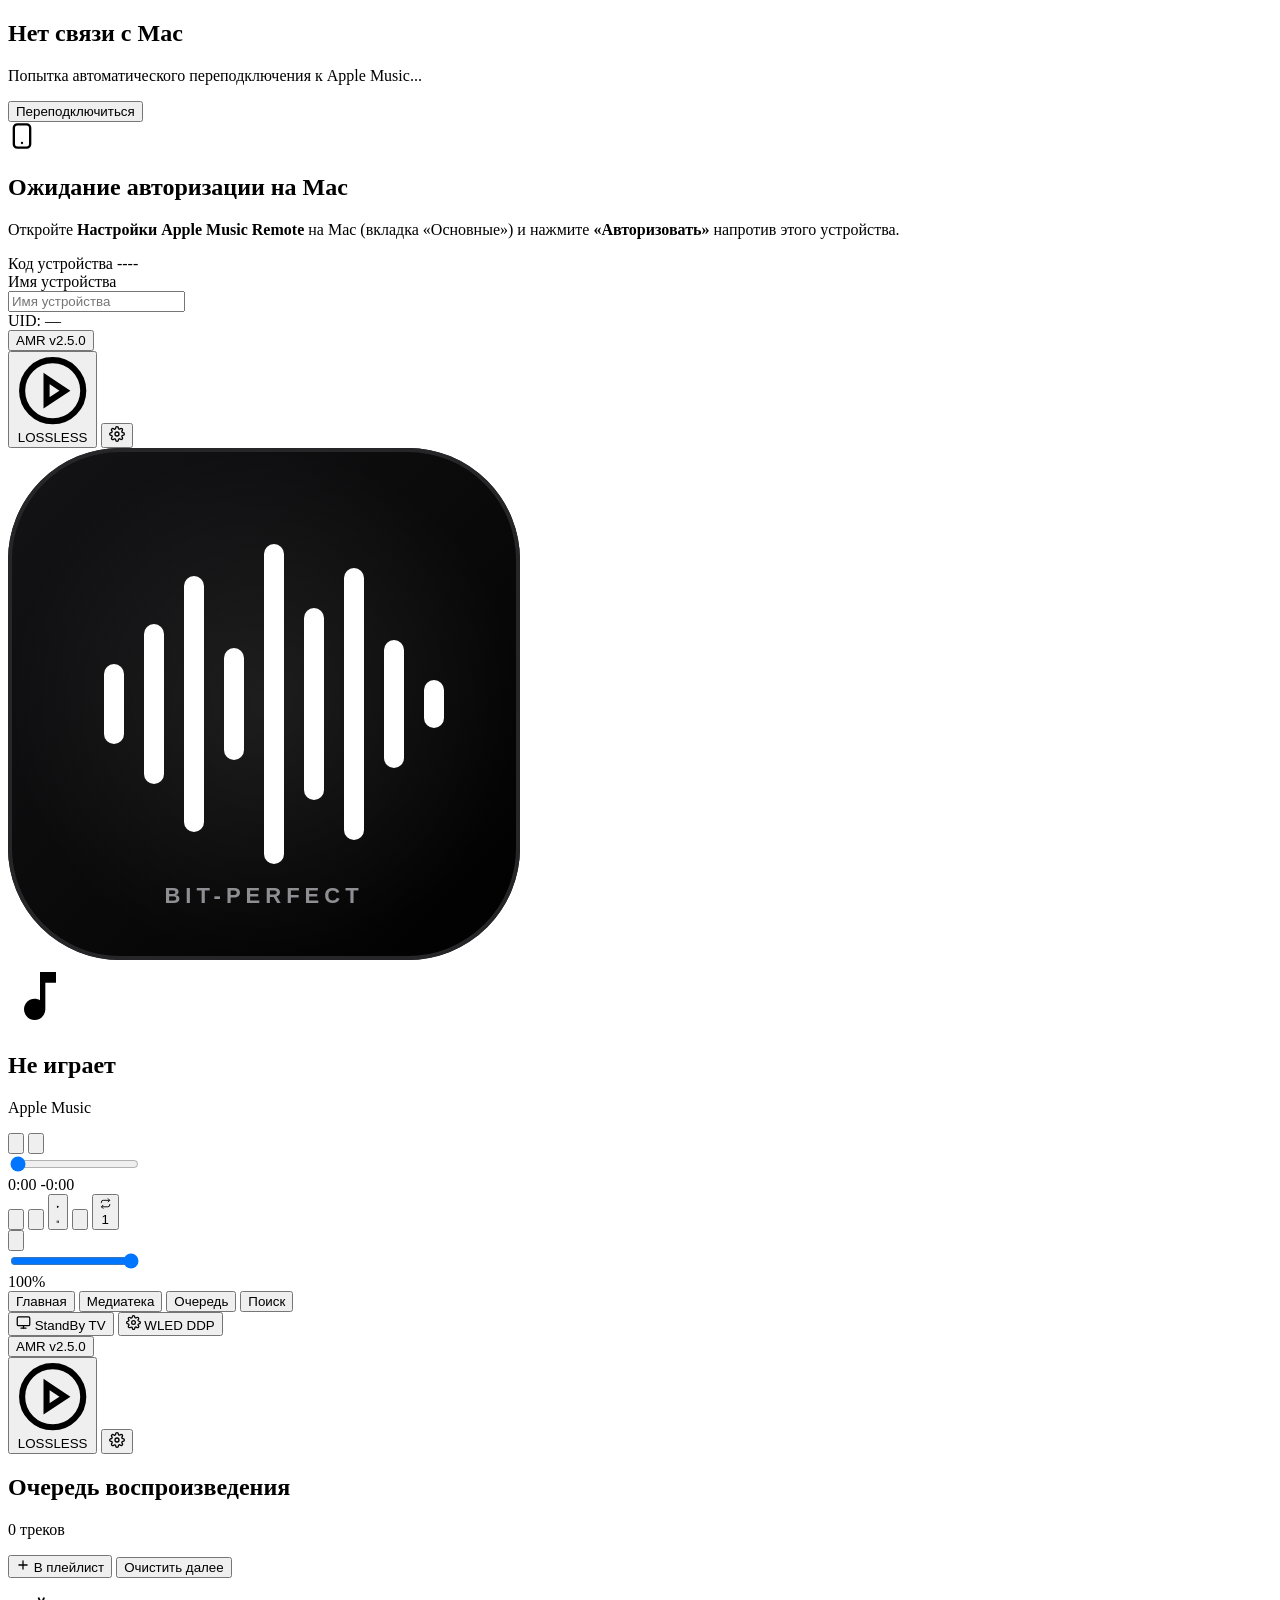
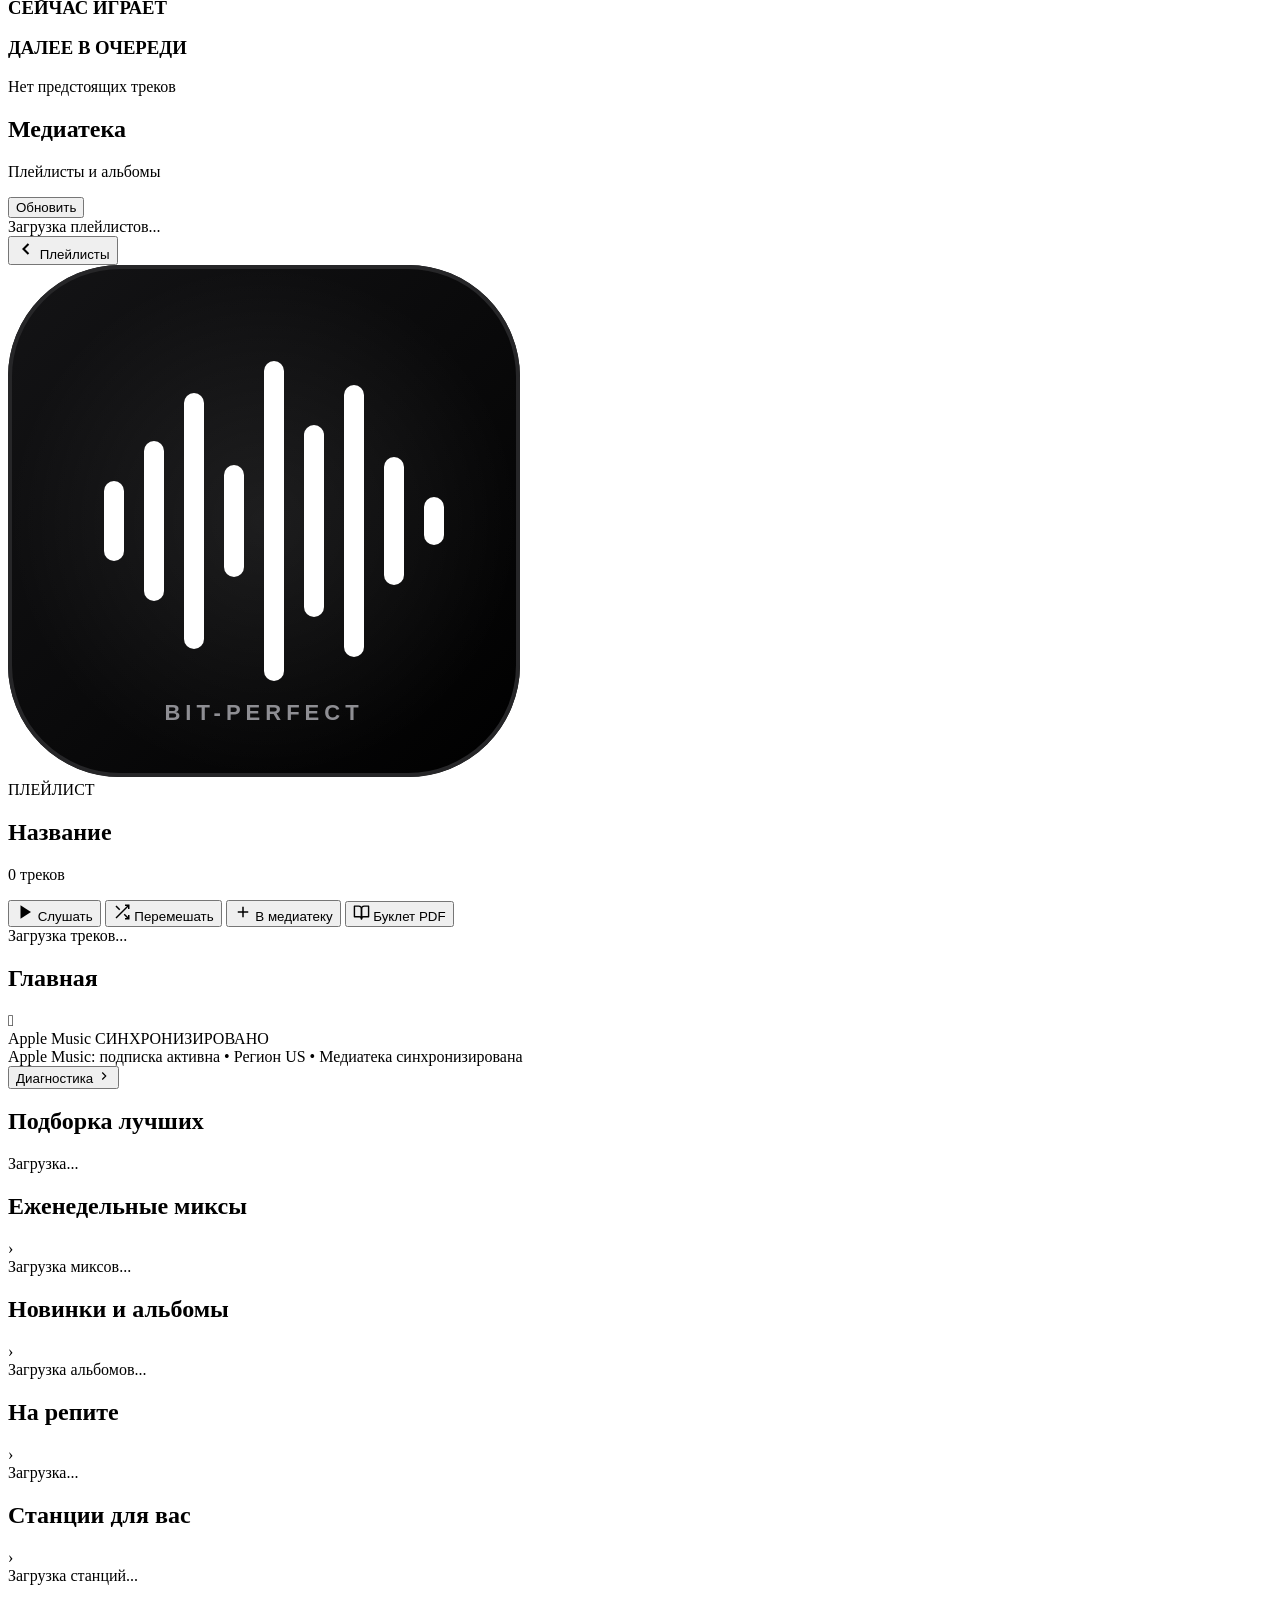
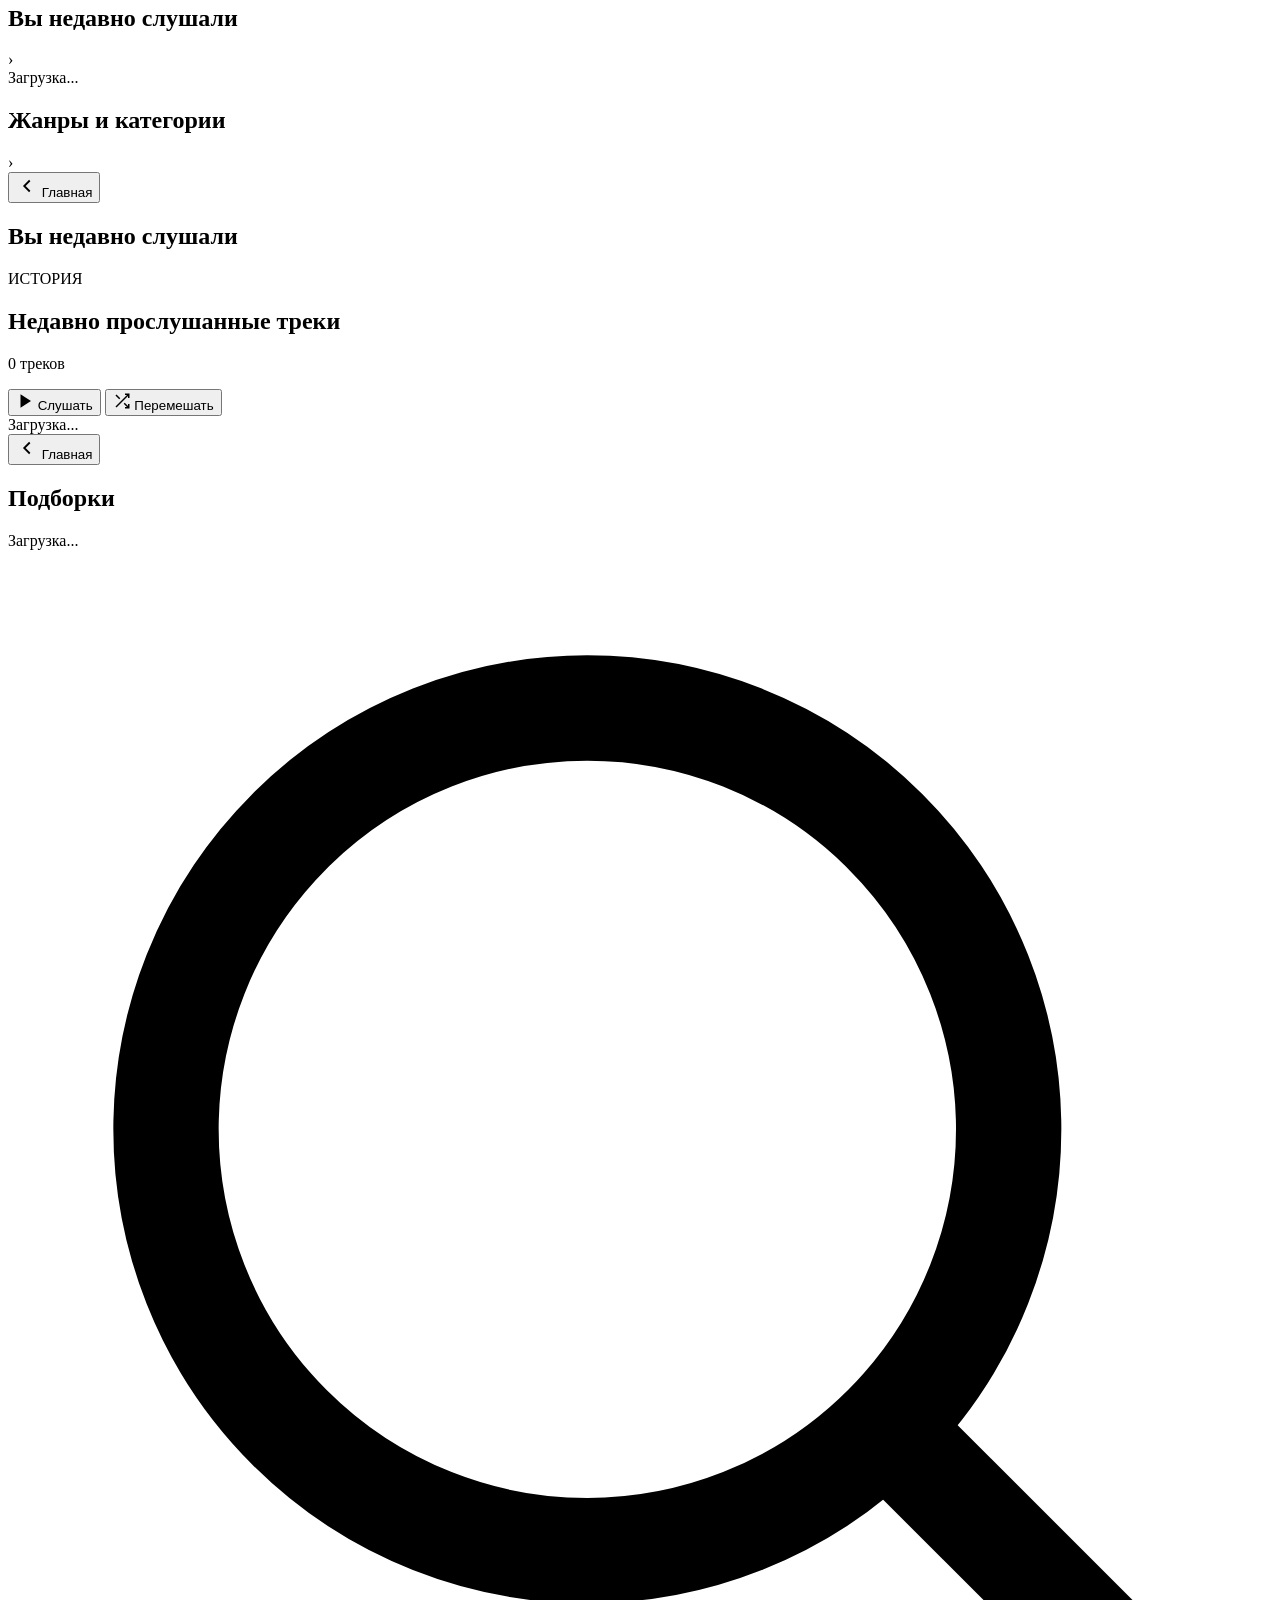
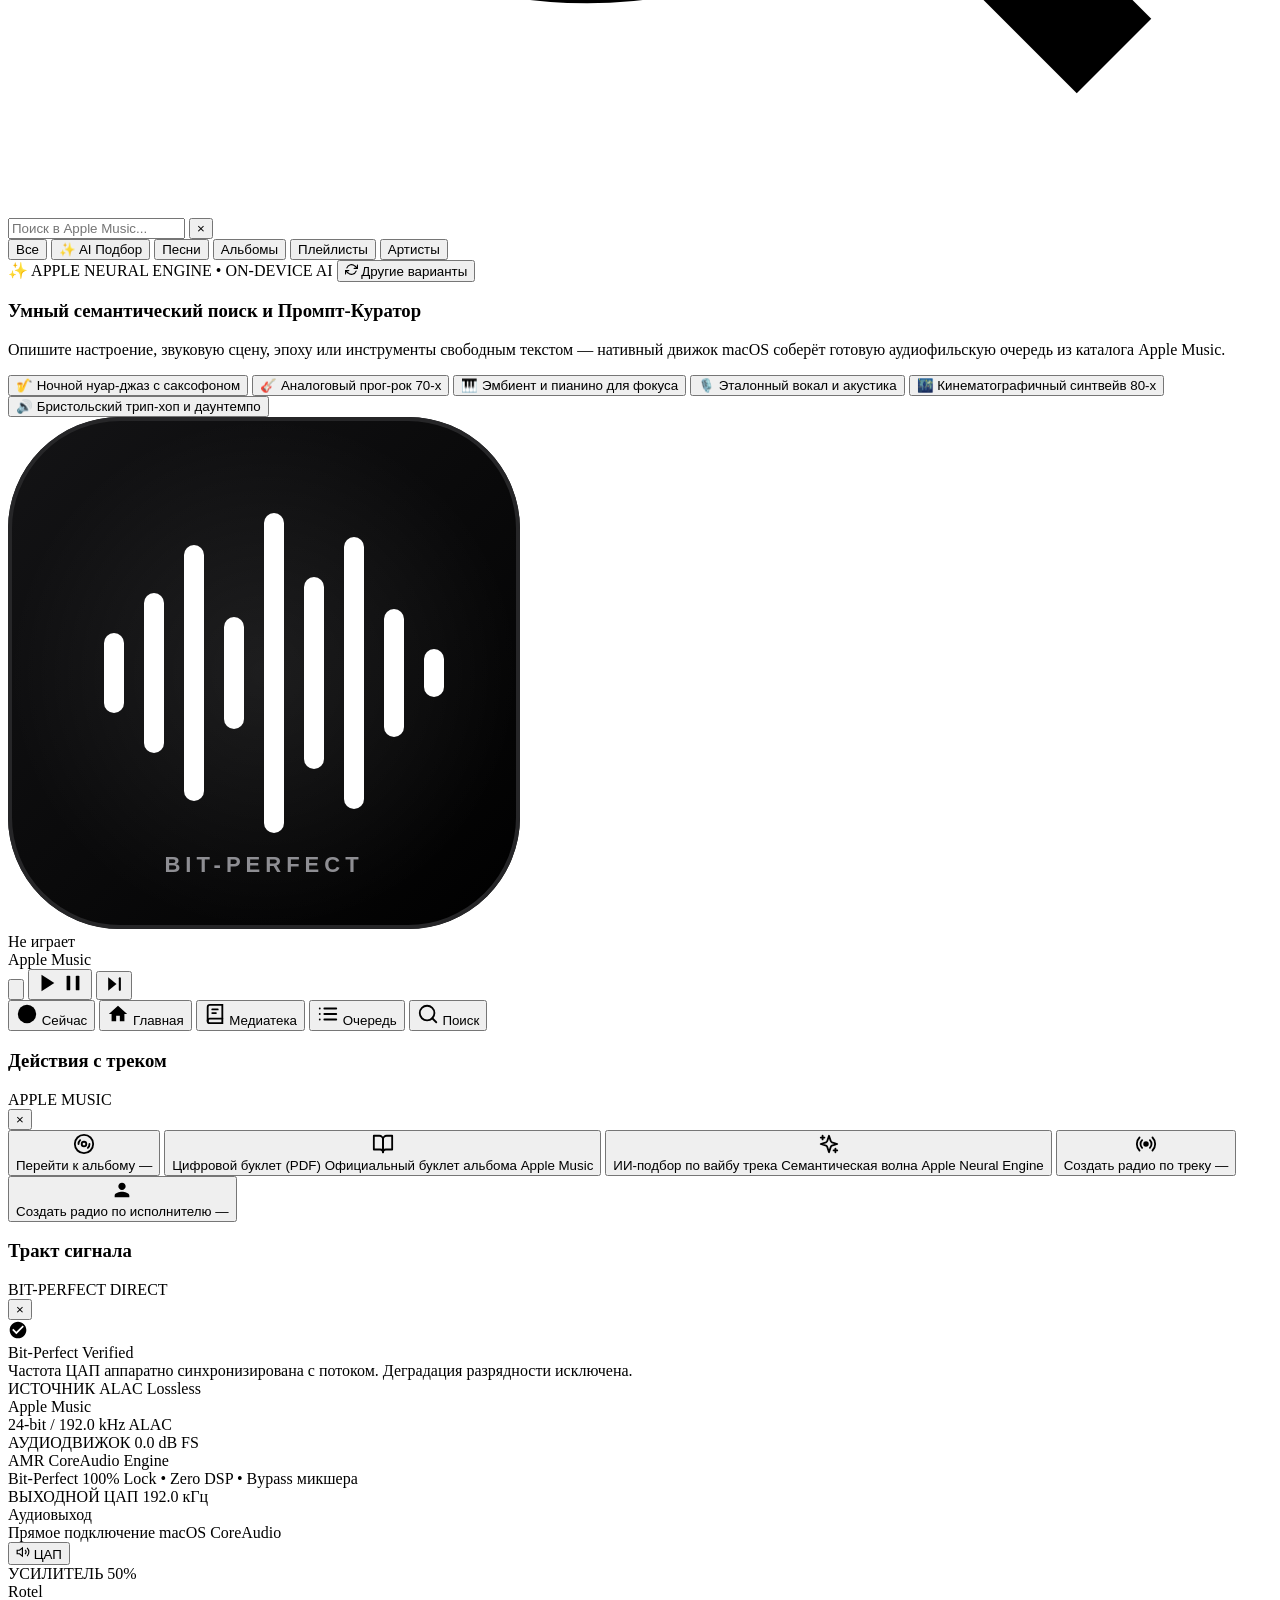
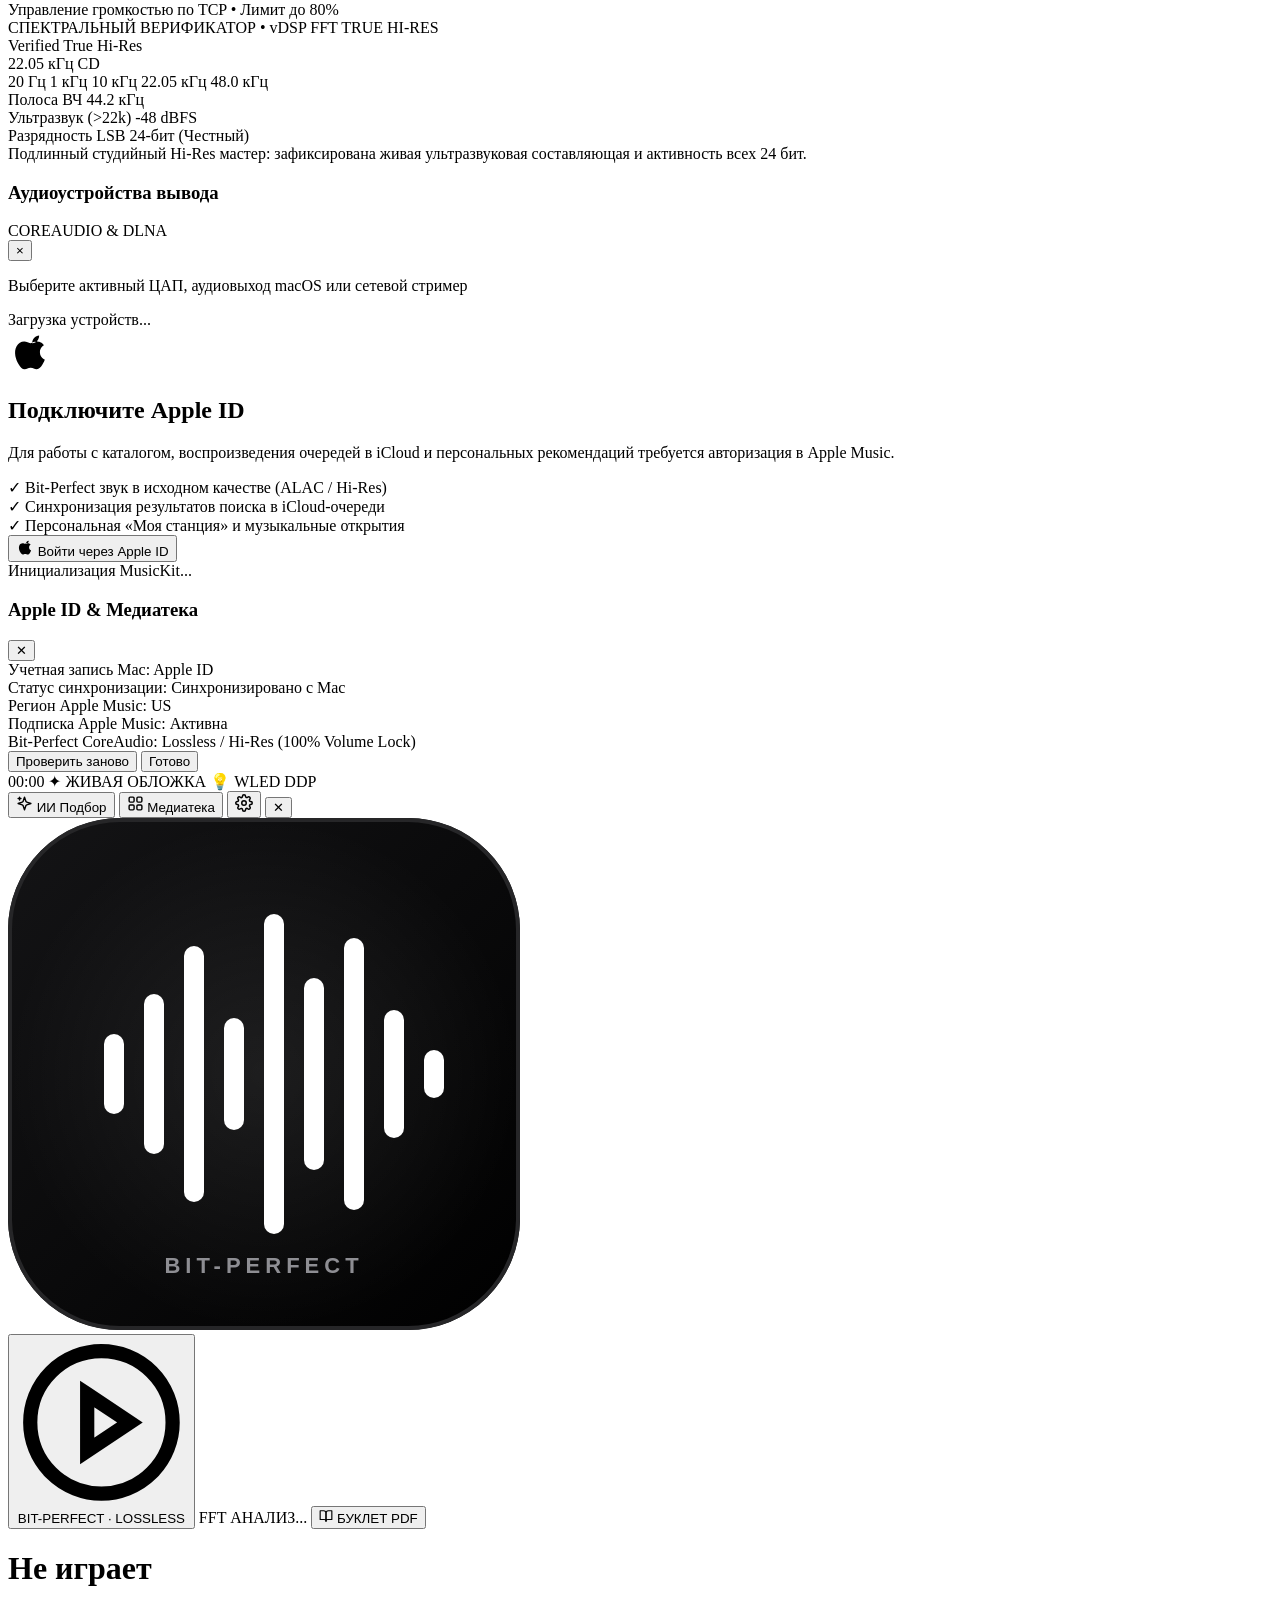
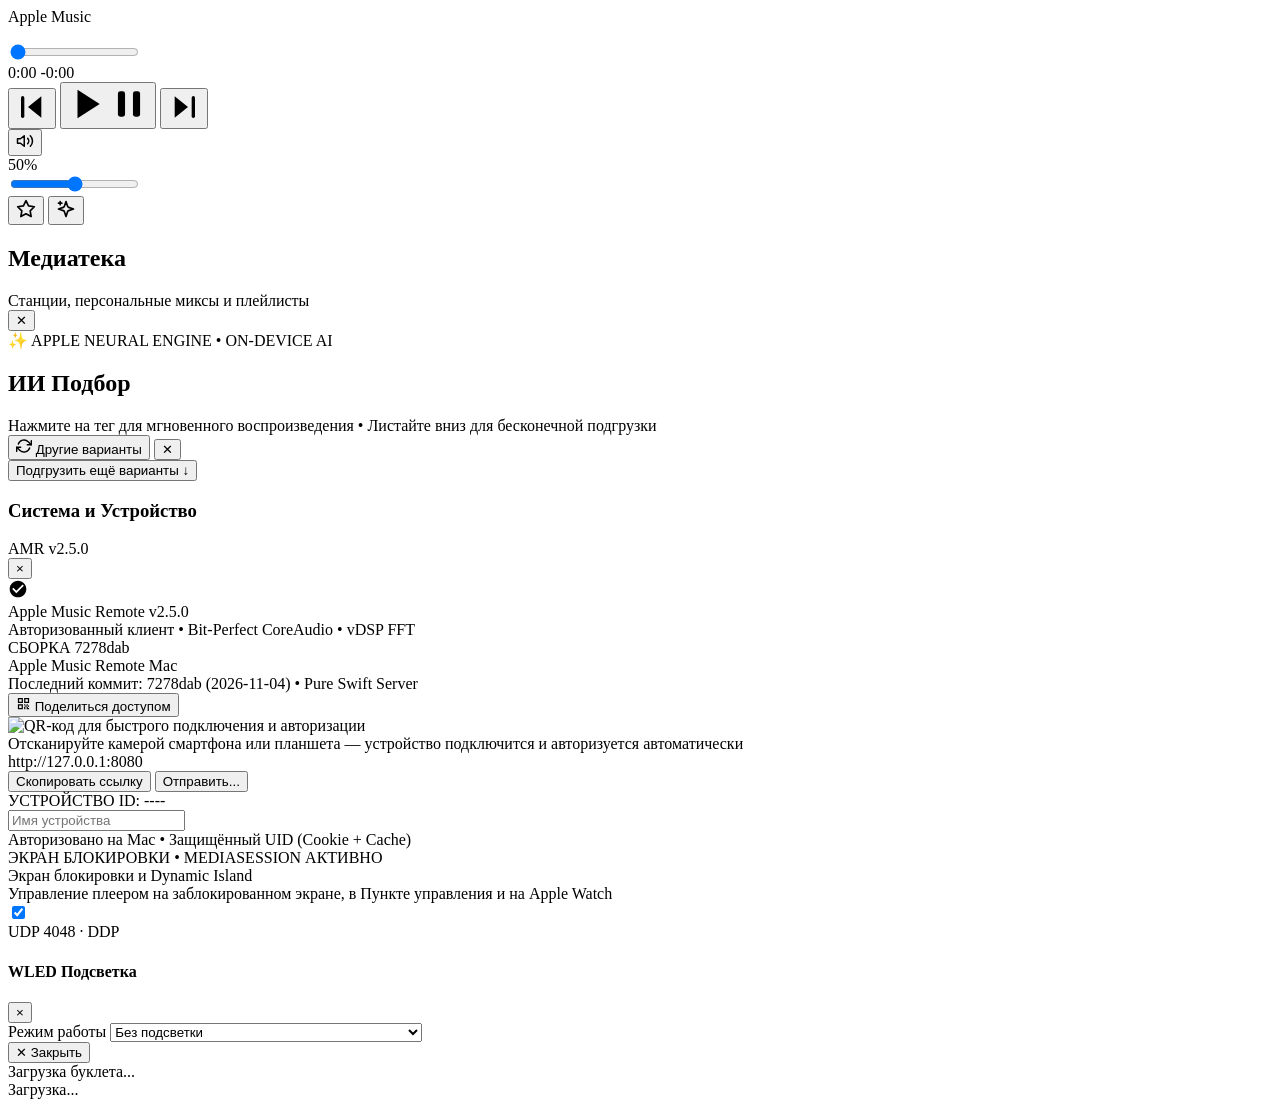
==== commit e2471b74: "fix(security,coreaudio,bridge,web): complete Carbon multi-pass security & stability audit fixes for " ====
--- a/AppleMusicRemoteMac/Web/index.html
+++ b/AppleMusicRemoteMac/Web/index.html
@@ -421,7 +421,7 @@
               </div>
               <div class="account-card-info">
                 <div class="account-card-email-row">
-                  <span class="account-email" id="account-card-email">tse.tds@gmail.com</span>
+                  <span class="account-email" id="account-card-email">Apple Music</span>
                   <span class="account-sync-badge" id="account-card-badge">СИНХРОНИЗИРОВАНО</span>
                 </div>
                 <div class="account-card-subtext" id="account-card-subtext">Apple Music: подписка активна • Регион US • Медиатека синхронизирована</div>
@@ -463,6 +463,17 @@
             </div>
             <div id="home-albums-carousel" class="home-carousel-row">
               <div class="loading-state">Загрузка альбомов...</div>
+            </div>
+          </div>
+
+          <!-- 4. Heavy Rotation (На репите) -->
+          <div class="home-section hidden" id="home-heavy-section">
+            <div class="home-section-header-link" id="home-heavy-link">
+              <h2 class="home-section-title">На репите</h2>
+              <span class="home-chevron">›</span>
+            </div>
+            <div id="home-heavy-carousel" class="home-carousel-row">
+              <div class="loading-state">Загрузка...</div>
             </div>
           </div>
 
@@ -712,7 +723,7 @@
   </div>
 
   <!-- Track Actions & Station Picker Modal (••• Menu) -->
-  <div id="station-picker-modal" class="modal-backdrop hidden" aria-hidden="true">
+  <div id="station-picker-modal" class="modal-backdrop hidden" aria-hidden="true" role="dialog">
     <div class="modal-card station-modal-card">
       <div class="modal-header">
         <div class="modal-title-wrap">
@@ -798,7 +809,7 @@
   </div>
 
   <!-- Signal Path Inspector Modal (Roon-like Audio Pipeline) -->
-  <div id="quality-modal" class="modal-backdrop hidden" aria-hidden="true">
+  <div id="quality-modal" class="modal-backdrop hidden" aria-hidden="true" role="dialog">
     <div class="modal-card signal-path-card">
       <div class="modal-header">
         <div class="modal-title-wrap">
@@ -943,7 +954,7 @@
   </div>
 
   <!-- Audio Output Devices Modal -->
-  <div id="devices-modal" class="modal-backdrop hidden" aria-hidden="true">
+  <div id="devices-modal" class="modal-backdrop hidden" aria-hidden="true" role="dialog">
     <div class="modal-card devices-modal-card">
       <div class="modal-header">
         <div class="modal-title-wrap">
@@ -1012,7 +1023,7 @@
       <div class="diag-details-list">
         <div class="diag-detail-item">
           <span class="diag-label">Учетная запись Mac:</span>
-          <span class="diag-value" id="diag-val-account">tse.tds@gmail.com</span>
+          <span class="diag-value" id="diag-val-account">Apple ID</span>
         </div>
         <div class="diag-detail-item">
           <span class="diag-label">Статус синхронизации:</span>
@@ -1340,7 +1351,7 @@
   </div>
 
   <!-- Top Bar / TV Mode Settings Popover (WLED DDP Mode Selector) -->
-  <div id="top-settings-popover" class="top-settings-popover hidden" role="dialog" aria-label="Режим работы WLED DDP">
+  <div id="top-settings-popover" class="top-settings-popover hidden" aria-hidden="true" role="dialog" aria-label="Режим работы WLED DDP">
     <div class="top-settings-header">
       <div class="top-settings-title-group">
         <span class="top-settings-badge">UDP 4048 · DDP</span>
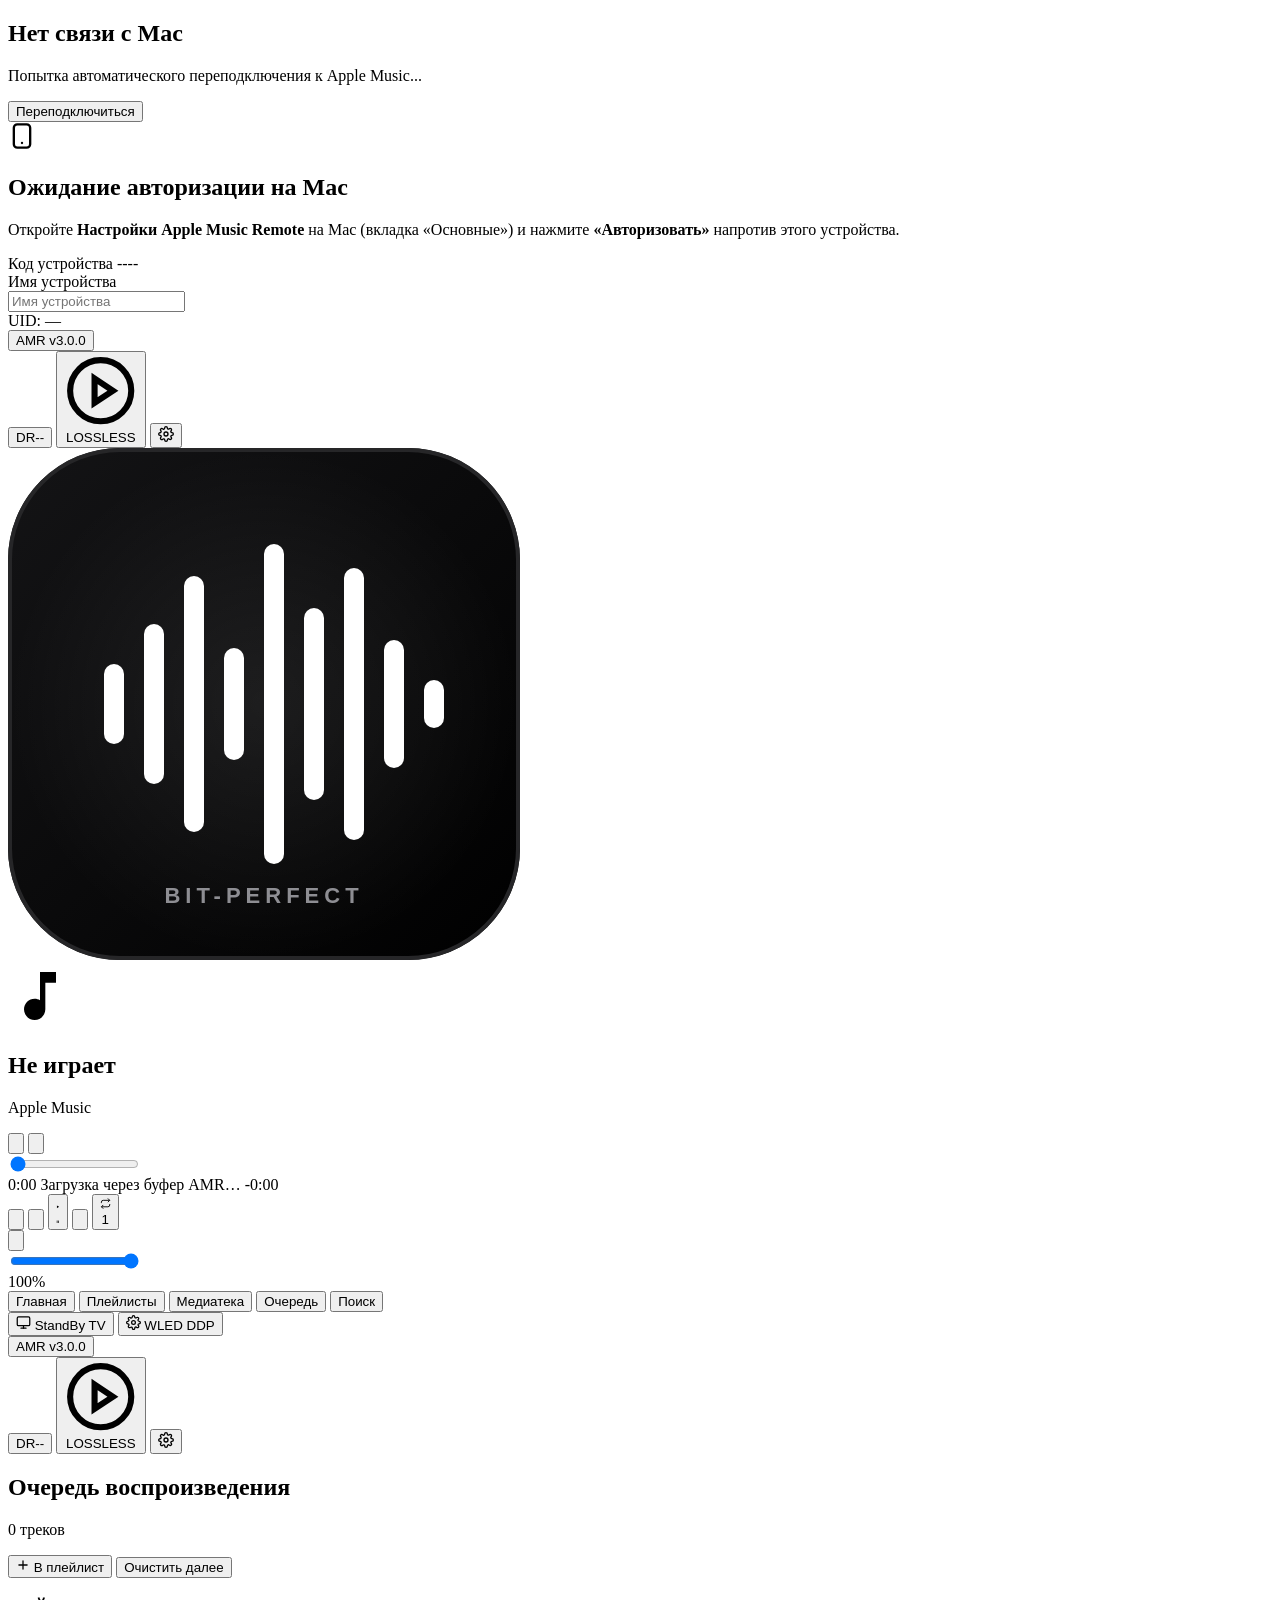
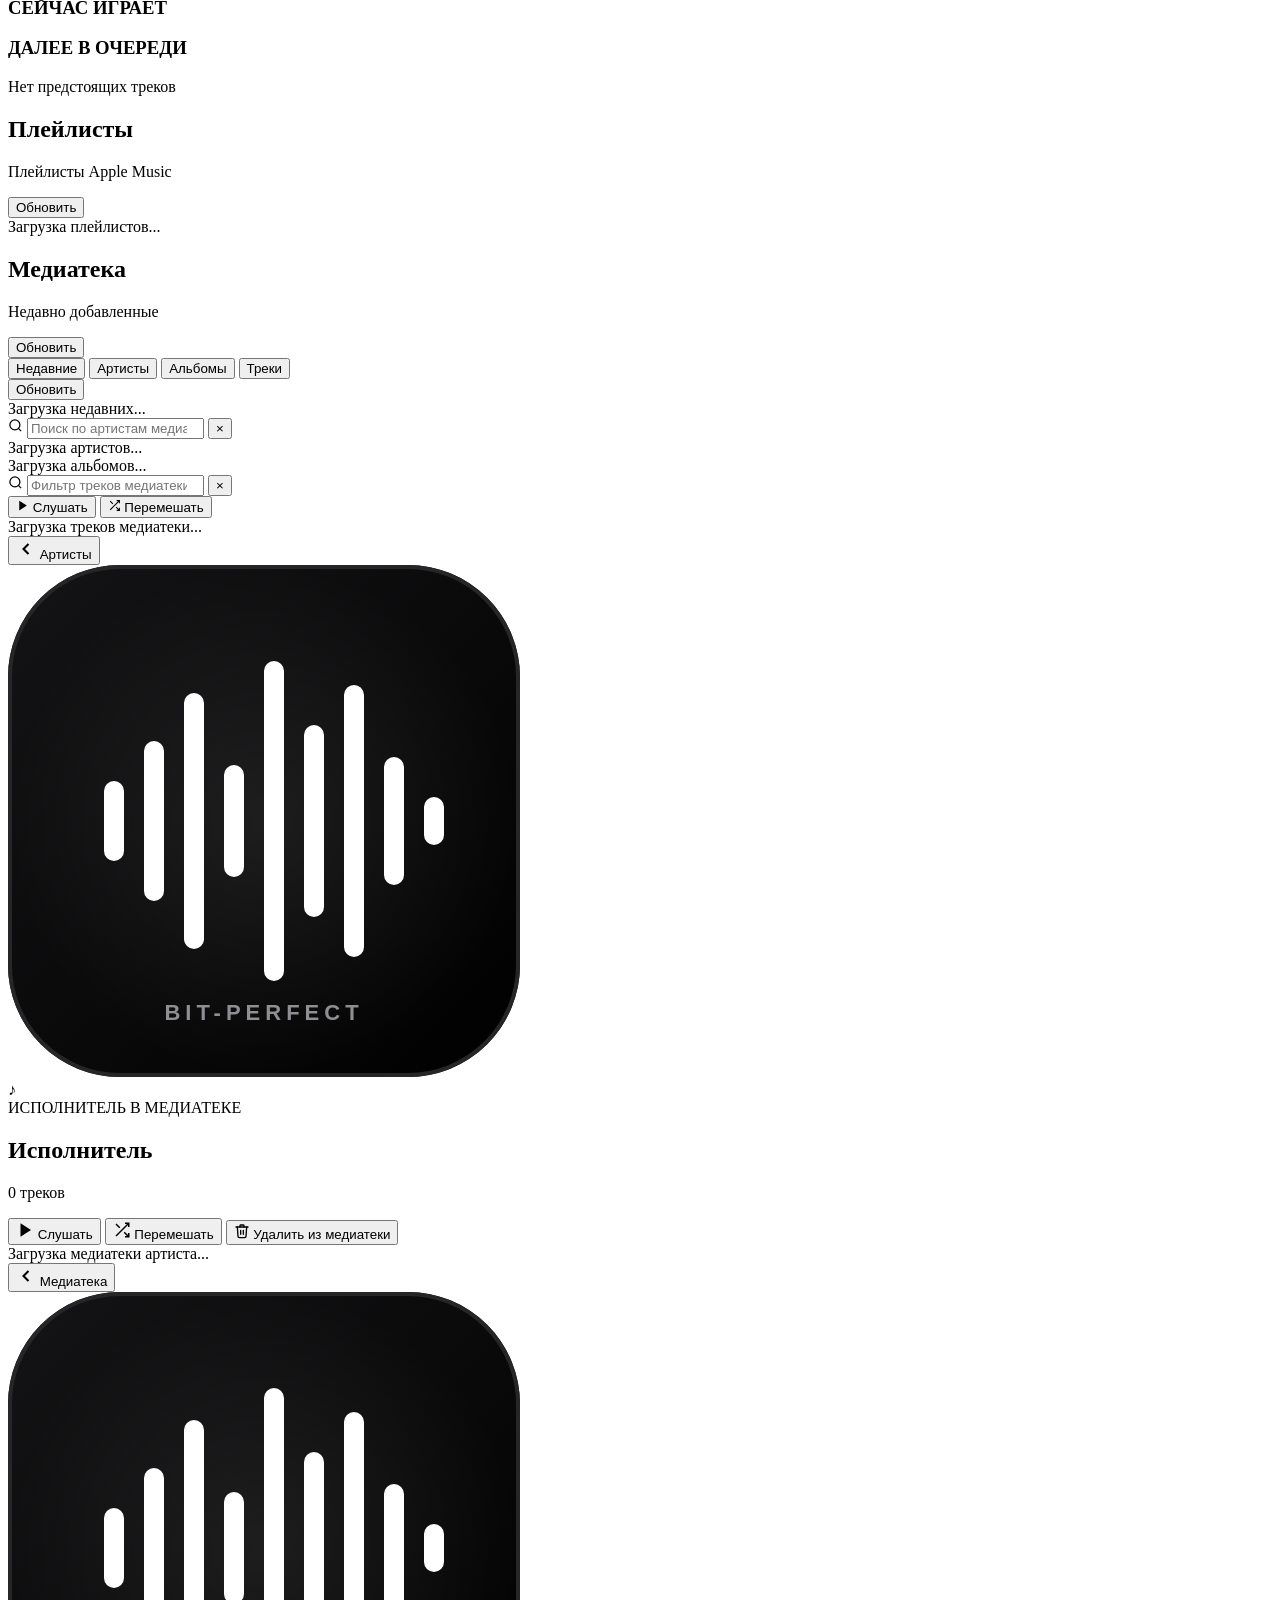
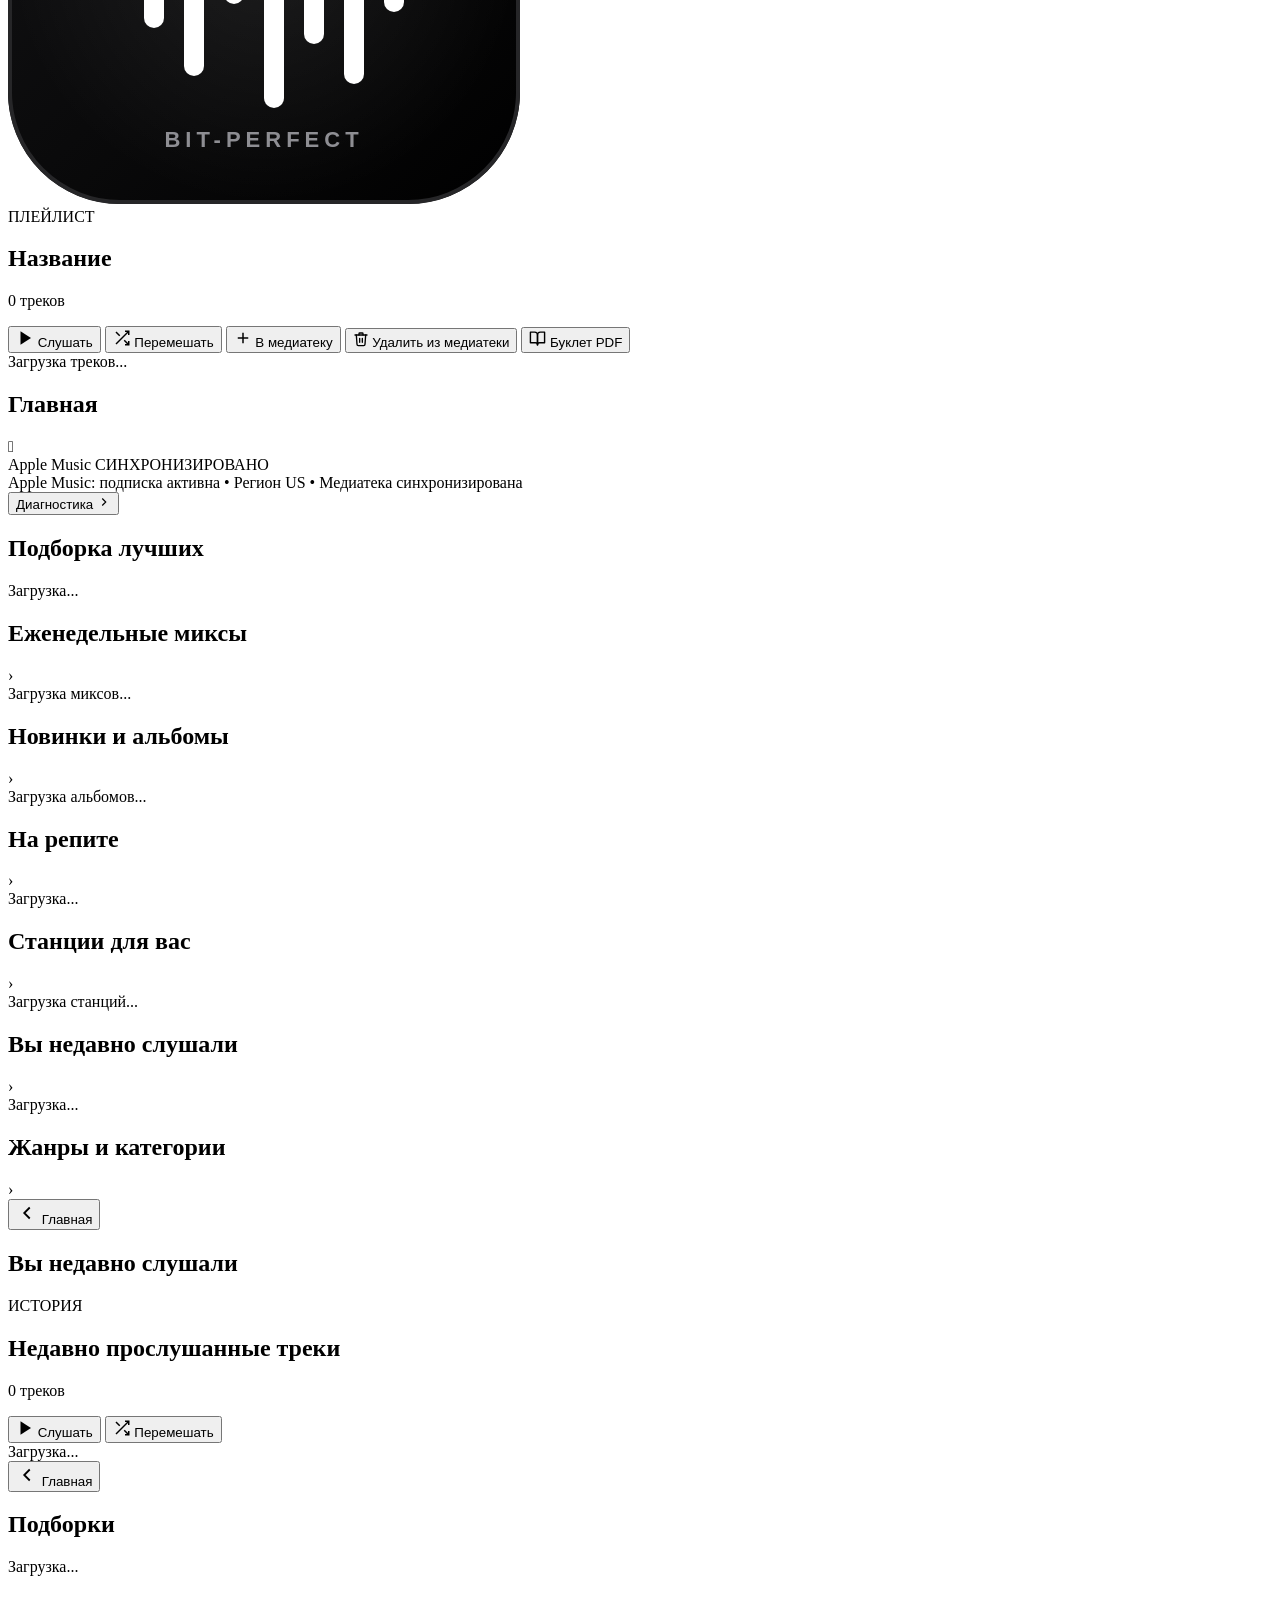
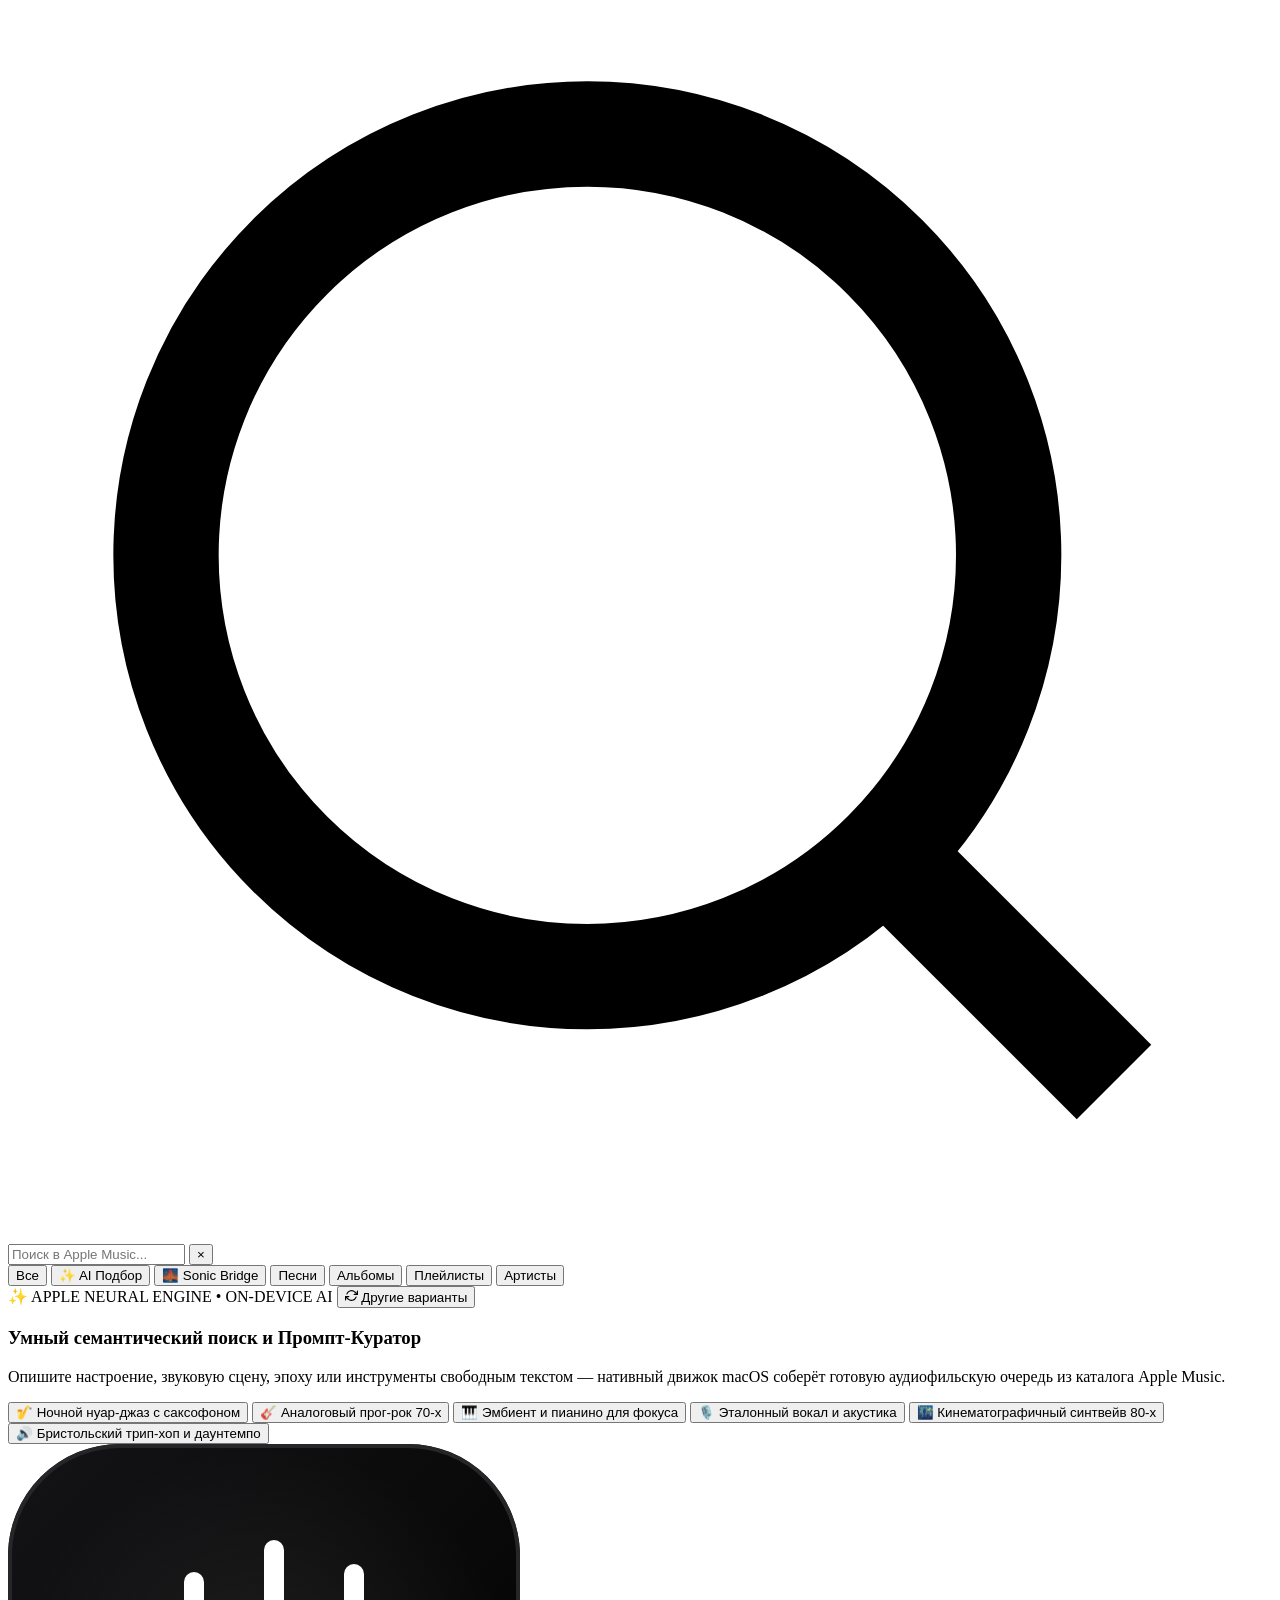
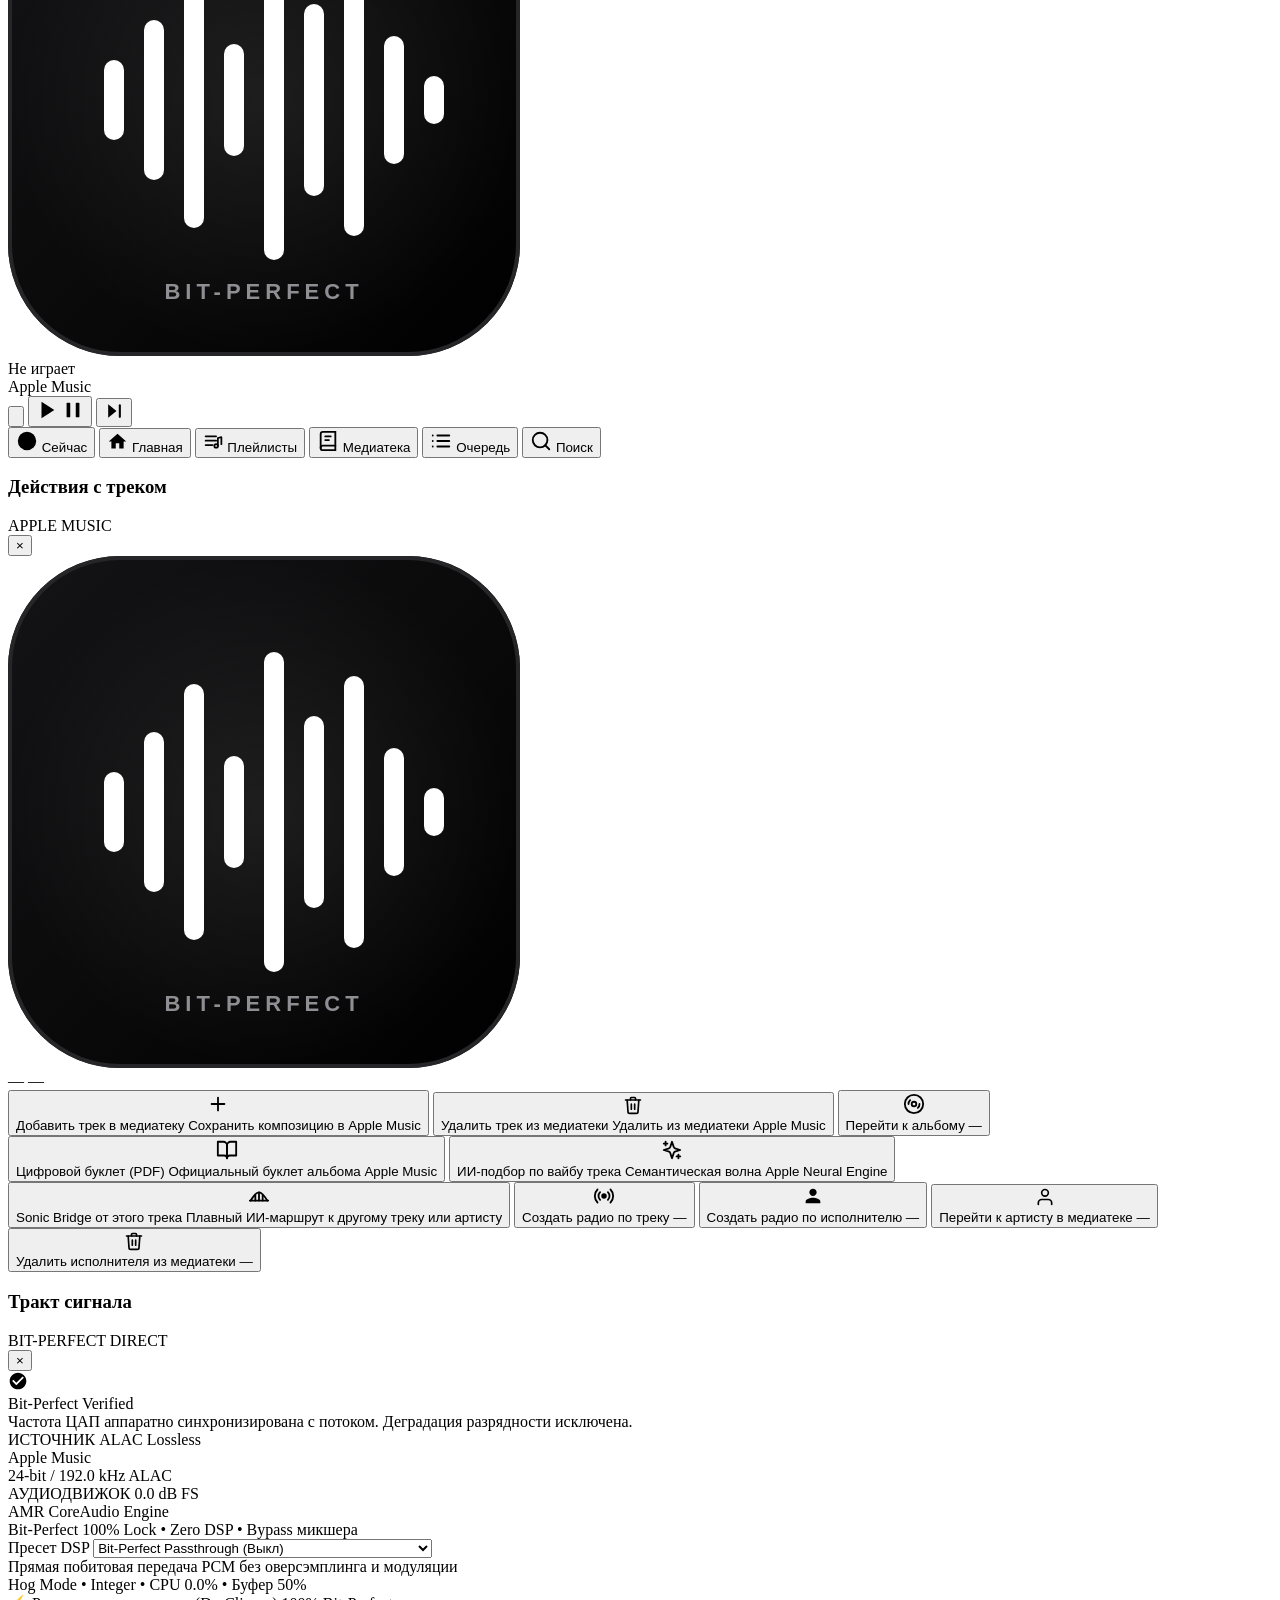
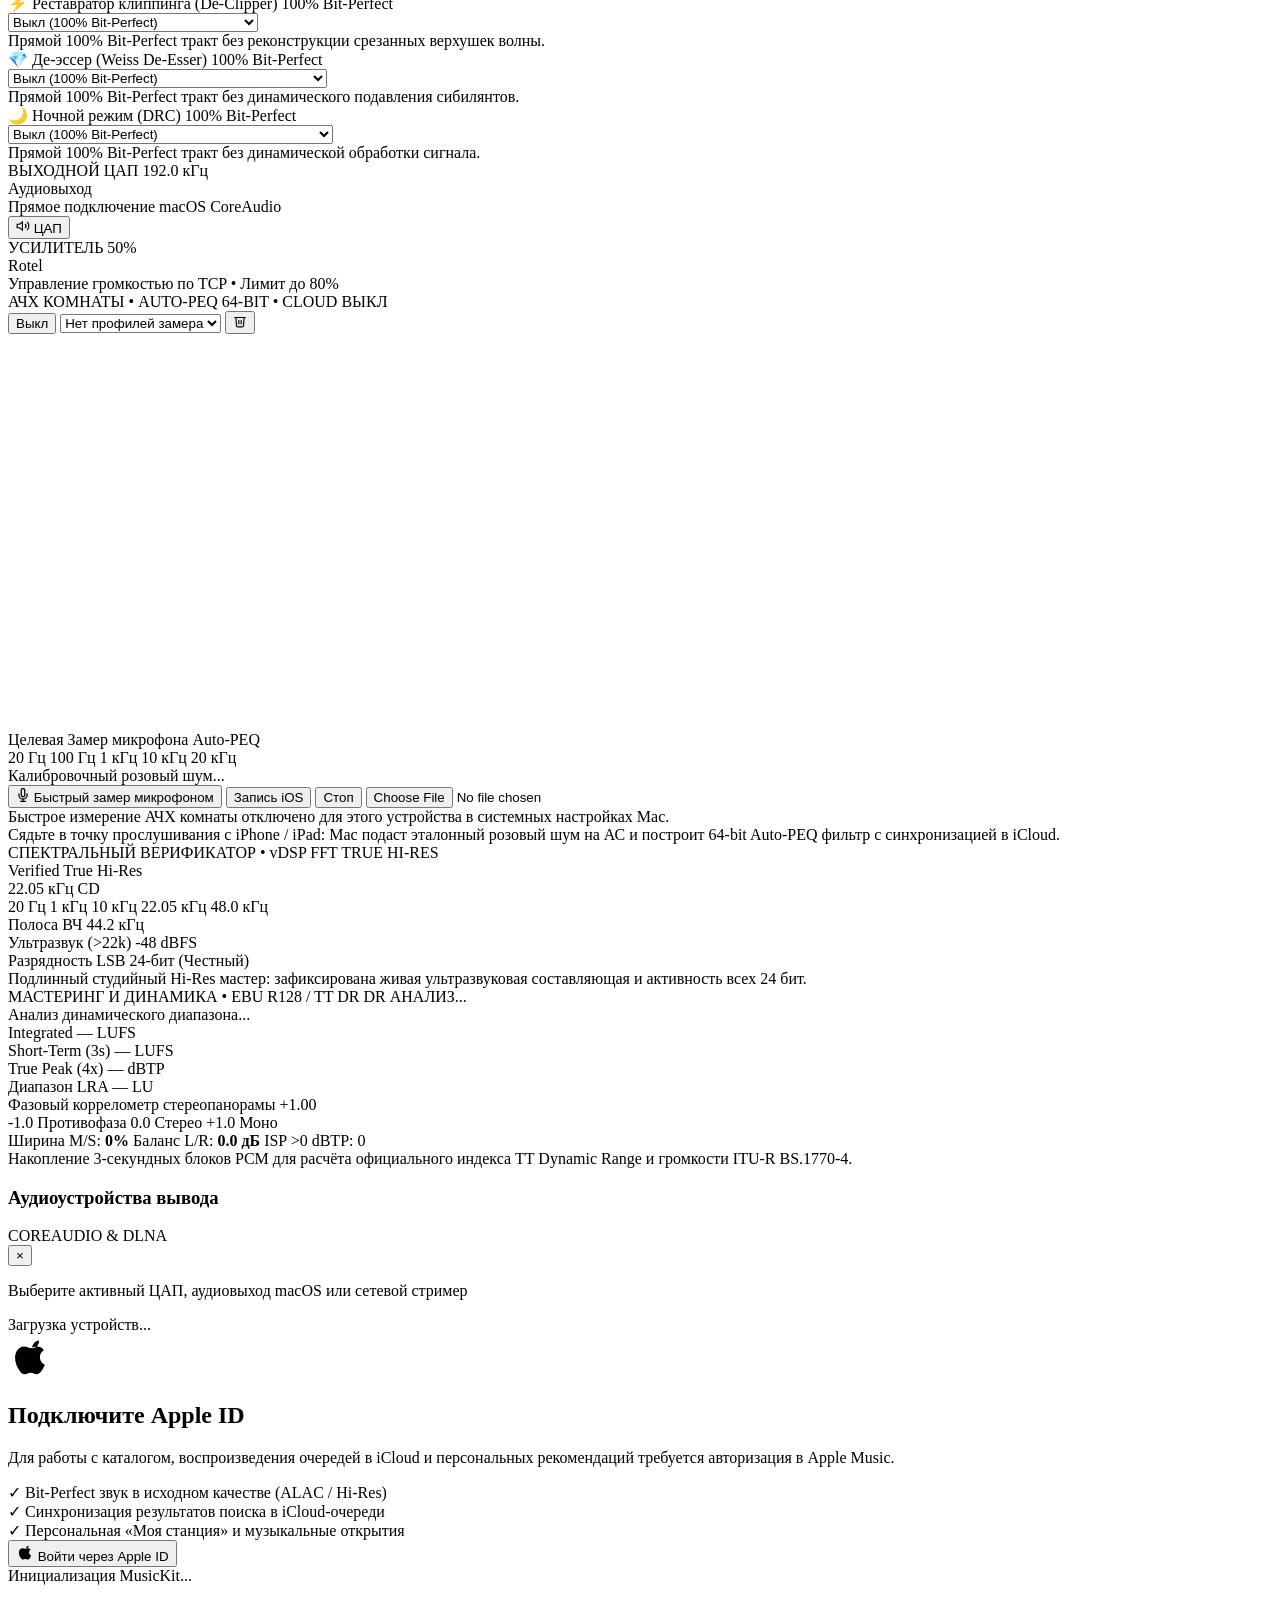
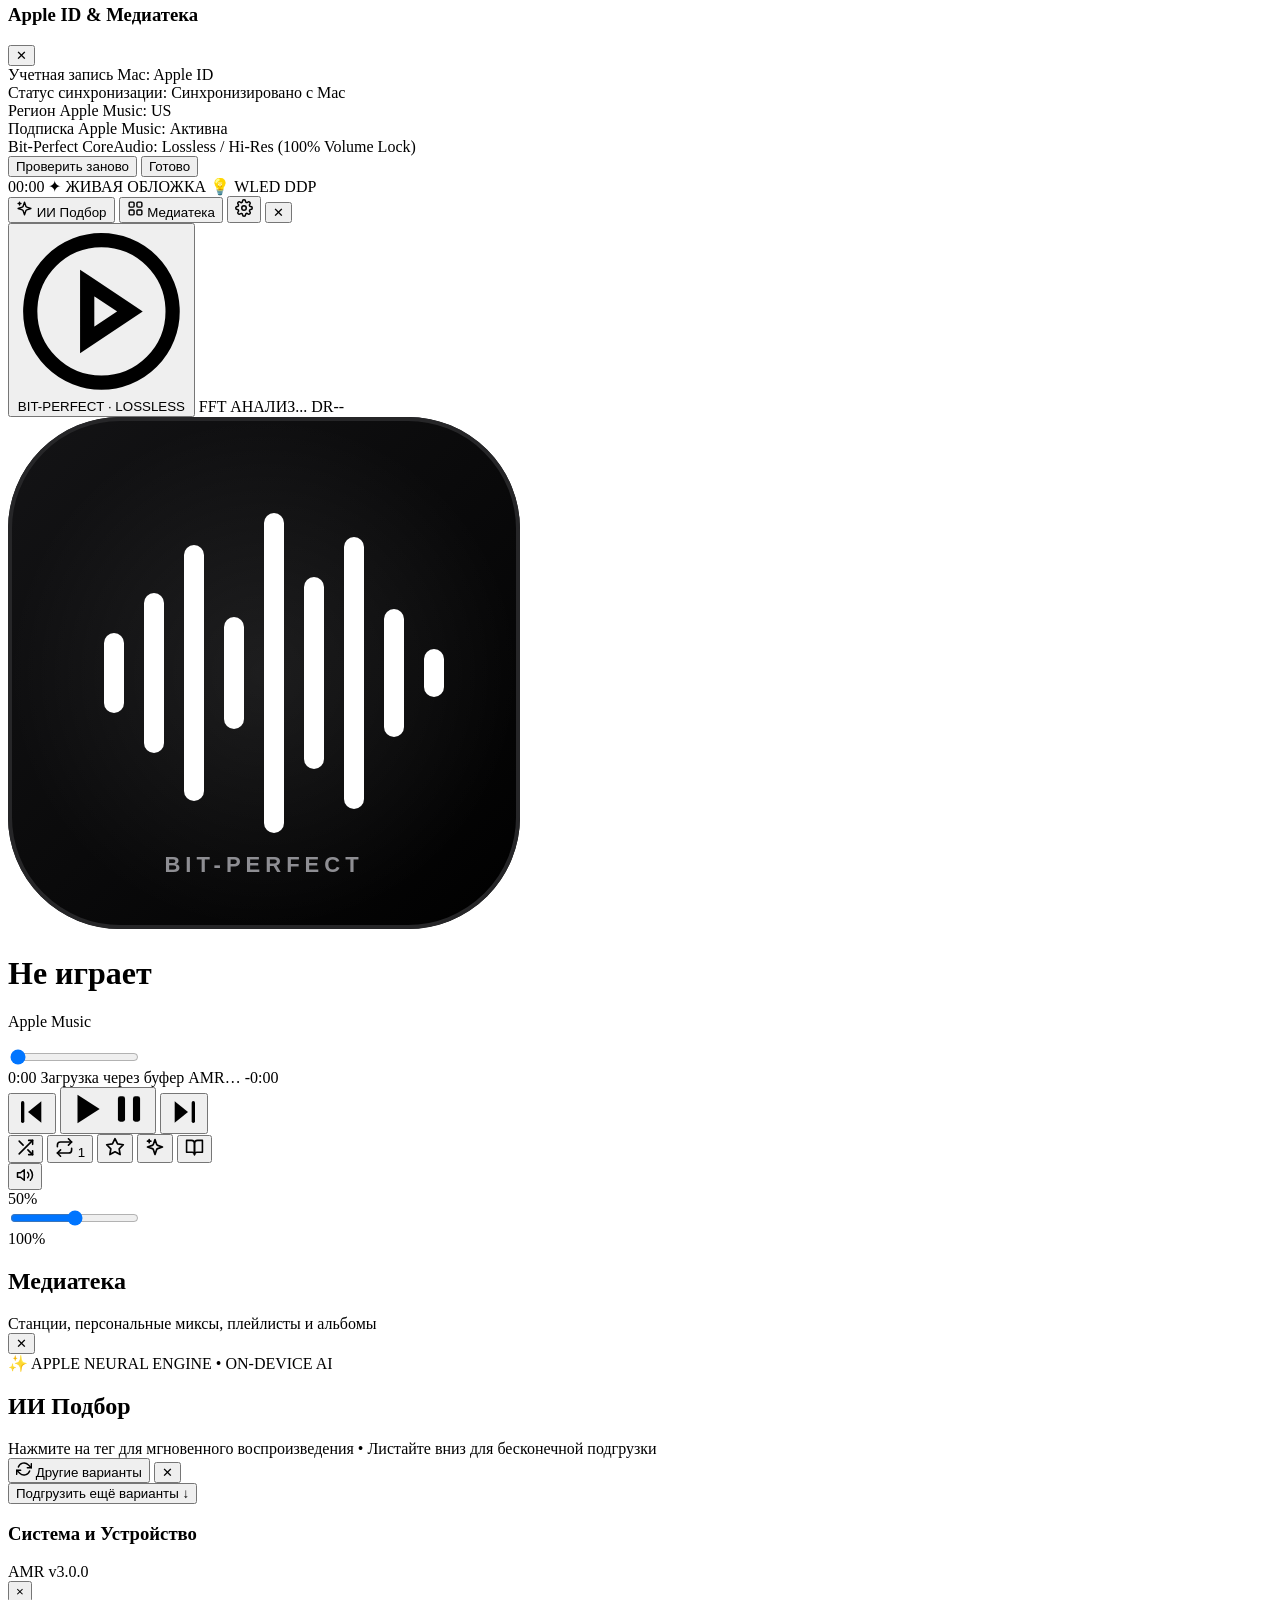
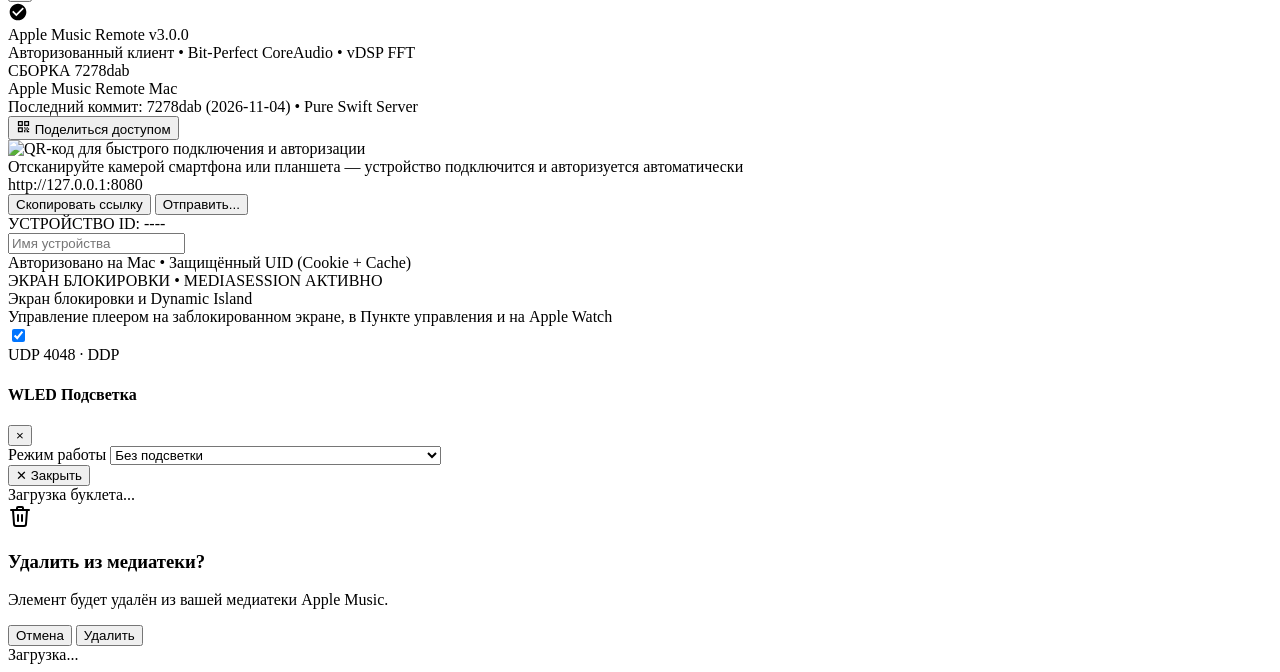
==== commit 126e76b4: "refactor: modularize server, DSP, UPnP, Cloud and Web UI sources" ====
--- a/AppleMusicRemoteMac/Web/index.html
+++ b/AppleMusicRemoteMac/Web/index.html
@@ -1,4 +1,5 @@
 <!DOCTYPE html>
+<!-- AUTO-ASSEMBLED FROM Web/src/html/*.html BY Tools/sync_web_ui.py — EDIT Web/src/html/ PARTIALS -->
 <html lang="ru">
 <head>
   <meta charset="UTF-8">
@@ -21,12 +22,12 @@
   <link rel="apple-touch-icon" sizes="192x192" href="/apple-touch-icon-192.png">
   <link rel="apple-touch-icon" sizes="512x512" href="/apple-touch-icon-512.png">
   <link rel="manifest" href="/manifest.json">
-  <link rel="stylesheet" href="/style.css?v=278">
+  <link rel="stylesheet" href="/style.css?v=085e46b7">
   <script src="https://js-cdn.music.apple.com/musickit/v3/musickit.js" async></script>
 </head>
 <body>
   <!-- iOS Lock Screen & Background Media Keep-Alive -->
-  <audio id="bg-silent-audio" preload="auto" playsinline webkit-playsinline loop src="/assets/silence.m4a?v=2" style="position:fixed;bottom:0;left:0;width:1px;height:1px;opacity:0.001;pointer-events:none;z-index:-1;"></audio>
+  <audio id="bg-silent-audio" preload="none" playsinline webkit-playsinline x-webkit-airplay="deny" loop src="/assets/silence.m4a?v=4" style="position:fixed;bottom:0;left:0;width:1px;height:1px;opacity:0.001;pointer-events:none;z-index:-1;"></audio>
 
   <!-- Connection Lost Overlay -->
   <div id="connection-overlay" class="overlay-modal hidden" aria-hidden="true">
@@ -90,10 +91,10 @@
     <section id="view-now-playing" class="view-panel player-panel active">
       <header class="player-top-header">
         <button id="btn-brand-info" class="brand-pill brand-pill-btn" type="button" title="О версии и настройки устройства" aria-label="О версии и настройки устройства">
-          <span class="brand-dot"></span>
-          <span class="brand-title">AMR <span class="brand-ver" id="brand-ver">v2.5.0</span></span>
+          <span class="brand-title">AMR <span class="brand-ver" id="brand-ver">v3.0.0</span></span>
         </button>
         <div class="top-header-right-actions">
+          <button id="player-dr-badge" class="dr-pill-badge hidden" type="button" title="Динамический диапазон мастеринга (TT DR / EBU R128)">DR--</button>
           <button id="audio-quality-badge" class="quality-badge" type="button" title="Параметры потока и ЦАП">
             <svg class="icon-dac" viewBox="0 0 24 24" fill="none" stroke="currentColor" stroke-width="2">
               <circle cx="12" cy="12" r="10"/>
@@ -160,6 +161,10 @@
         </div>
         <div class="scrubber-timestamps">
           <span id="time-elapsed" class="time-label">0:00</span>
+          <span id="player-loading-status" class="player-loading-pill hidden" role="status" aria-live="polite">
+            <span class="player-loading-spinner" aria-hidden="true"></span>
+            <span id="player-loading-text">Загрузка через буфер AMR…</span>
+          </span>
           <span id="time-remaining" class="time-label">-0:00</span>
         </div>
       </div>
@@ -239,6 +244,7 @@
       <nav class="desktop-nav-header">
         <div class="desktop-nav-tabs">
           <button class="nav-tab-btn active" data-target="home">Главная</button>
+          <button class="nav-tab-btn" data-target="playlists">Плейлисты</button>
           <button class="nav-tab-btn" data-target="library">Медиатека</button>
           <button class="nav-tab-btn" data-target="queue">Очередь</button>
           <button class="nav-tab-btn" data-target="search">Поиск</button>
@@ -267,9 +273,10 @@
       <header class="mobile-top-bar">
         <button id="mobile-btn-brand-info" class="brand-pill brand-pill-btn" type="button" title="О версии и настройки устройства" aria-label="О версии и настройки устройства">
           <span class="brand-dot"></span>
-          <span class="brand-title">AMR <span class="brand-ver">v2.5.0</span></span>
+          <span class="brand-title">AMR <span class="brand-ver">v3.0.0</span></span>
         </button>
         <div class="top-header-right-actions">
+          <button id="mobile-dr-badge" class="dr-pill-badge hidden" type="button" title="Динамический диапазон мастеринга (TT DR / EBU R128)">DR--</button>
           <button id="mobile-dac-badge" class="quality-badge mobile-dac-badge" type="button" title="Параметры потока и ЦАП">
             <svg class="icon-dac" viewBox="0 0 24 24" fill="none" stroke="currentColor" stroke-width="2">
               <circle cx="12" cy="12" r="10"/>
@@ -285,7 +292,6 @@
           </button>
         </div>
       </header>
-
       <!-- Queue View -->
       <section id="view-queue" class="view-panel content-view">
         <header class="section-header">
@@ -306,6 +312,17 @@
         </header>
 
         <div class="scroll-pane">
+          <!-- Previous / History Section -->
+          <div id="queue-history-group" class="queue-group queue-history-group" style="display: none;">
+            <div class="queue-group-header">
+              <h3 class="group-title">ПРЕДЫДУЩИЕ</h3>
+              <button id="btn-toggle-queue-history" class="btn-queue-history-toggle hidden" type="button">Показать все</button>
+            </div>
+            <div id="queue-history-list" class="track-list">
+              <!-- Rendered dynamically -->
+            </div>
+          </div>
+
           <!-- Currently Playing Section -->
           <div id="queue-current-group" class="queue-group">
             <h3 class="group-title">СЕЙЧАС ИГРАЕТ</h3>
@@ -324,16 +341,17 @@
         </div>
       </section>
 
-      <!-- Library View -->
-      <section id="view-library" class="view-panel content-view">
-        <!-- Playlists List -->
-        <div id="playlists-browse-pane" class="library-pane">
-          <header class="section-header">
+      <!-- Playlists View -->
+      <section id="view-playlists" class="view-panel content-view">
+        <div id="playlists-only-pane" class="library-pane">
+          <header class="section-header library-section-header">
             <div>
-              <h2 class="section-title">Медиатека</h2>
-              <p class="section-subtitle">Плейлисты и альбомы</p>
-            </div>
-            <button id="btn-refresh-library" class="btn-ghost" type="button" title="Обновить список">Обновить</button>
+              <h2 class="section-title">Плейлисты</h2>
+              <p id="playlists-section-subtitle" class="section-subtitle">Плейлисты Apple Music</p>
+            </div>
+            <div class="library-header-controls">
+              <button id="btn-refresh-playlists" class="btn-ghost" type="button" title="Обновить плейлисты">Обновить</button>
+            </div>
           </header>
 
           <div class="scroll-pane">
@@ -342,20 +360,164 @@
             </div>
           </div>
         </div>
-
-        <!-- Playlist Detail Pane (Drill-down) -->
+      </section>
+
+      <!-- Library View -->
+      <section id="view-library" class="view-panel content-view">
+        <!-- Library Browse Pane (4 Subtabs: Недавние / Артисты / Альбомы / Треки) -->
+        <div id="playlists-browse-pane" class="library-pane">
+          <header class="section-header library-section-header">
+            <div class="library-title-row">
+              <div>
+                <h2 class="section-title">Медиатека</h2>
+                <p id="library-section-subtitle" class="section-subtitle">Недавно добавленные</p>
+              </div>
+              <button id="btn-refresh-library" class="btn-ghost btn-refresh-library-mobile" type="button" title="Обновить медиатеку">Обновить</button>
+            </div>
+            <div class="library-header-controls">
+              <div class="library-segmented" role="tablist" aria-label="Раздел медиатеки">
+                <button id="library-seg-recent" class="library-seg-btn active" type="button" role="tab" aria-selected="true" data-subtab="recent">Недавние</button>
+                <button id="library-seg-artists" class="library-seg-btn" type="button" role="tab" aria-selected="false" data-subtab="artists">Артисты</button>
+                <button id="library-seg-albums" class="library-seg-btn" type="button" role="tab" aria-selected="false" data-subtab="albums">Альбомы</button>
+                <button id="library-seg-songs" class="library-seg-btn" type="button" role="tab" aria-selected="false" data-subtab="songs">Треки</button>
+              </div>
+              <button id="btn-refresh-library-desktop" class="btn-ghost btn-refresh-library-desktop" type="button" title="Обновить медиатеку">Обновить</button>
+            </div>
+          </header>
+
+          <div class="scroll-pane" id="library-scroll-pane">
+            <!-- Subtab 1: Недавние -->
+            <div id="library-recent-pane" class="library-subpane">
+              <div class="loading-state">Загрузка недавних...</div>
+            </div>
+
+            <!-- Subtab 2: Артисты -->
+            <div id="library-artists-pane" class="library-subpane hidden">
+              <div id="library-artists-toolbar" class="library-inline-toolbar hidden">
+                <div class="library-filter-box">
+                  <svg class="library-filter-icon" viewBox="0 0 24 24" width="15" height="15" fill="none" stroke="currentColor" stroke-width="2">
+                    <circle cx="11" cy="11" r="8"/>
+                    <line x1="21" y1="21" x2="16.65" y2="16.65"/>
+                  </svg>
+                  <input type="search" id="library-artists-filter" placeholder="Поиск по артистам медиатеки..." autocomplete="off" autocorrect="off" autocapitalize="off" spellcheck="false">
+                  <button id="btn-clear-artists-filter" class="library-filter-clear hidden" type="button" aria-label="Очистить">&times;</button>
+                </div>
+              </div>
+              <div id="library-artists-list" class="library-artists-list">
+                <div class="loading-state">Загрузка артистов...</div>
+              </div>
+            </div>
+
+            <!-- Subtab 3: Альбомы -->
+            <div id="library-albums-grid" class="playlists-grid hidden">
+              <div class="loading-state">Загрузка альбомов...</div>
+            </div>
+
+            <!-- Subtab 4: Треки -->
+            <div id="library-songs-pane" class="library-subpane hidden">
+              <div id="library-songs-toolbar" class="library-inline-toolbar hidden">
+                <div class="library-filter-box">
+                  <svg class="library-filter-icon" viewBox="0 0 24 24" width="15" height="15" fill="none" stroke="currentColor" stroke-width="2">
+                    <circle cx="11" cy="11" r="8"/>
+                    <line x1="21" y1="21" x2="16.65" y2="16.65"/>
+                  </svg>
+                  <input type="search" id="library-songs-filter" placeholder="Фильтр треков медиатеки..." autocomplete="off" autocorrect="off" autocapitalize="off" spellcheck="false">
+                  <button id="btn-clear-songs-filter" class="library-filter-clear hidden" type="button" aria-label="Очистить">&times;</button>
+                </div>
+                <div class="library-songs-quick-actions">
+                  <button id="btn-play-library-songs" class="btn-search-action btn-search-play-all" type="button">
+                    <svg viewBox="0 0 24 24" width="13" height="13" fill="currentColor">
+                      <polygon points="6 3 20 12 6 21 6 3"/>
+                    </svg>
+                    <span>Слушать</span>
+                  </button>
+                  <button id="btn-shuffle-library-songs" class="btn-search-action btn-search-shuffle" type="button">
+                    <svg viewBox="0 0 24 24" width="13" height="13" fill="none" stroke="currentColor" stroke-width="2">
+                      <polyline points="16 3 21 3 21 8"/>
+                      <line x1="4" y1="20" x2="21" y2="3"/>
+                      <polyline points="21 16 21 21 16 21"/>
+                      <line x1="15" y1="15" x2="21" y2="21"/>
+                      <line x1="4" y1="4" x2="9" y2="9"/>
+                    </svg>
+                    <span>Перемешать</span>
+                  </button>
+                </div>
+              </div>
+              <div id="library-songs-list" class="track-list">
+                <div class="loading-state">Загрузка треков медиатеки...</div>
+              </div>
+            </div>
+          </div>
+        </div>
+
+        <!-- Library Artist Detail Pane (Drill-down) -->
+        <div id="library-artist-detail-pane" class="library-pane hidden">
+          <header class="detail-header">
+            <button id="btn-back-to-artists" class="btn-back" type="button">
+              <svg viewBox="0 0 24 24" width="20" height="20" fill="none" stroke="currentColor" stroke-width="2.5">
+                <polyline points="15 18 9 12 15 6"/>
+              </svg>
+              <span>Артисты</span>
+            </button>
+          </header>
+
+          <div class="detail-hero artist-detail-hero">
+            <div class="artist-detail-avatar-wrap">
+              <img id="artist-detail-artwork" class="detail-art artist-detail-art hidden" src="apple-touch-icon.svg" alt="Исполнитель">
+              <div id="artist-detail-initials" class="artist-detail-initials">♪</div>
+            </div>
+            <div class="detail-info">
+              <span class="detail-badge">ИСПОЛНИТЕЛЬ В МЕДИАТЕКЕ</span>
+              <h2 id="artist-detail-title" class="detail-title">Исполнитель</h2>
+              <p id="artist-detail-meta" class="detail-meta">0 треков</p>
+              <div class="detail-actions">
+                <button id="btn-play-artist-library" class="btn-primary-action" type="button">
+                  <svg viewBox="0 0 24 24" width="18" height="18" fill="currentColor">
+                    <polygon points="6 3 20 12 6 21 6 3"/>
+                  </svg>
+                  <span>Слушать</span>
+                </button>
+                <button id="btn-shuffle-artist-library" class="btn-secondary-action" type="button">
+                  <svg viewBox="0 0 24 24" width="18" height="18" fill="none" stroke="currentColor" stroke-width="2">
+                    <polyline points="16 3 21 3 21 8"/>
+                    <line x1="4" y1="20" x2="21" y2="3"/>
+                    <polyline points="21 16 21 21 16 21"/>
+                    <line x1="15" y1="15" x2="21" y2="21"/>
+                    <line x1="4" y1="4" x2="9" y2="9"/>
+                  </svg>
+                  <span>Перемешать</span>
+                </button>
+                <button id="btn-remove-artist-detail-library" class="btn-danger-ghost" type="button" title="Удалить исполнителя из медиатеки">
+                  <svg viewBox="0 0 24 24" width="16" height="16" fill="none" stroke="currentColor" stroke-width="2" stroke-linecap="round" stroke-linejoin="round">
+                    <polyline points="3 6 5 6 21 6"/>
+                    <path d="M19 6l-1 14a2 2 0 0 1-2 2H8a2 2 0 0 1-2-2L5 6"/>
+                    <path d="M10 11v6M14 11v6"/>
+                    <path d="M9 6V4a1 1 0 0 1 1-1h4a1 1 0 0 1 1 1v2"/>
+                  </svg>
+                  <span>Удалить из медиатеки</span>
+                </button>
+              </div>
+            </div>
+          </div>
+
+          <div class="scroll-pane" id="artist-detail-content">
+            <div class="loading-state">Загрузка медиатеки артиста...</div>
+          </div>
+        </div>
+
+        <!-- Playlist / Album Detail Pane (Drill-down) -->
         <div id="playlist-detail-pane" class="library-pane hidden">
           <header class="detail-header">
             <button id="btn-back-to-playlists" class="btn-back" type="button">
               <svg viewBox="0 0 24 24" width="20" height="20" fill="none" stroke="currentColor" stroke-width="2.5">
                 <polyline points="15 18 9 12 15 6"/>
               </svg>
-              <span>Плейлисты</span>
+              <span id="detail-back-label">Медиатека</span>
             </button>
           </header>
 
           <div class="detail-hero">
-            <img id="detail-artwork" class="detail-art" src="apple-touch-icon.svg" alt="Обложка плейлиста" onerror="this.src='apple-touch-icon.svg'">
+            <img id="detail-artwork" class="detail-art" src="apple-touch-icon.svg" alt="Обложка плейлиста" data-fallback-icon="apple-touch-icon.svg">
             <div class="detail-info">
               <span id="detail-badge" class="detail-badge">ПЛЕЙЛИСТ</span>
               <h2 id="detail-title" class="detail-title">Название</h2>
@@ -384,6 +546,15 @@
                   </svg>
                   <span id="btn-add-playlist-library-text">В медиатеку</span>
                 </button>
+                <button id="btn-remove-detail-library" class="btn-danger-ghost hidden" type="button" title="Удалить из медиатеки Apple Music">
+                  <svg viewBox="0 0 24 24" width="16" height="16" fill="none" stroke="currentColor" stroke-width="2" stroke-linecap="round" stroke-linejoin="round">
+                    <polyline points="3 6 5 6 21 6"/>
+                    <path d="M19 6l-1 14a2 2 0 0 1-2 2H8a2 2 0 0 1-2-2L5 6"/>
+                    <path d="M10 11v6M14 11v6"/>
+                    <path d="M9 6V4a1 1 0 0 1 1-1h4a1 1 0 0 1 1 1v2"/>
+                  </svg>
+                  <span id="btn-remove-detail-library-text">Удалить из медиатеки</span>
+                </button>
                 <button id="btn-detail-booklet" class="btn-secondary-action hidden" type="button" title="Открыть цифровой буклет альбома (PDF)">
                   <svg viewBox="0 0 24 24" width="17" height="17" fill="none" stroke="currentColor" stroke-width="2" stroke-linecap="round" stroke-linejoin="round">
                     <path d="M2 3h6a4 4 0 0 1 4 4v14a3 3 0 0 0-3-3H2z"/>
@@ -399,10 +570,10 @@
             <div id="playlist-tracks-list" class="track-list">
               <div class="loading-state">Загрузка треков...</div>
             </div>
+            <div id="album-completeness-banner-slot"></div>
           </div>
         </div>
       </section>
-
       <!-- Home (Главная) View -->
       <section id="view-home" class="view-panel content-view active">
         <header class="section-header home-header">
@@ -595,6 +766,7 @@
         <div class="search-filters">
           <button class="filter-chip active" data-scope="all">Все</button>
           <button class="filter-chip filter-chip-ai" data-scope="ai">✨ AI Подбор</button>
+          <button class="filter-chip filter-chip-bridge" data-scope="bridge">🌉 Sonic Bridge</button>
           <button class="filter-chip" data-scope="songs">Песни</button>
           <button class="filter-chip" data-scope="albums">Альбомы</button>
           <button class="filter-chip" data-scope="playlists">Плейлисты</button>
@@ -667,7 +839,7 @@
         </button>
       </div>
       <!-- Mini Progress Line -->
-      <div class="mini-progress-track">
+      <div id="mini-progress-track" class="mini-progress-track">
         <div id="mini-progress-fill" class="mini-progress-fill" style="width: 0%;"></div>
       </div>
     </aside>
@@ -683,10 +855,21 @@
       </button>
 
       <button class="tab-item" data-view="view-home">
-        <svg viewBox="0 0 24 24" width="22" height="22" fill="currentColor">
+        <svg viewBox="0 0 24 24" width="21" height="21" fill="currentColor">
           <path d="M10 20v-6h4v6h5v-8h3L12 3 2 12h3v8z"/>
         </svg>
         <span>Главная</span>
+      </button>
+
+      <button class="tab-item" data-view="view-playlists">
+        <svg viewBox="0 0 24 24" width="21" height="21" fill="none" stroke="currentColor" stroke-width="2" stroke-linecap="round" stroke-linejoin="round">
+          <line x1="3" y1="6" x2="15" y2="6"/>
+          <line x1="3" y1="11" x2="15" y2="11"/>
+          <line x1="3" y1="16" x2="11" y2="16"/>
+          <path d="M17 17V8l4-1v8"/>
+          <circle cx="15" cy="17" r="2"/>
+        </svg>
+        <span>Плейлисты</span>
       </button>
 
       <button class="tab-item" data-view="view-library">
@@ -721,7 +904,6 @@
     </nav>
 
   </div>
-
   <!-- Track Actions & Station Picker Modal (••• Menu) -->
   <div id="station-picker-modal" class="modal-backdrop hidden" aria-hidden="true" role="dialog">
     <div class="modal-card station-modal-card">
@@ -734,7 +916,42 @@
       </div>
 
       <div class="modal-body">
+        <div id="station-modal-track-banner" class="station-modal-track-banner hidden">
+          <img id="station-modal-track-art" class="station-modal-track-art" src="apple-touch-icon.svg" alt="">
+          <div class="station-modal-track-texts">
+            <span id="station-modal-track-title" class="station-modal-track-title">—</span>
+            <span id="station-modal-track-sub" class="station-modal-track-sub">—</span>
+          </div>
+        </div>
         <div class="station-options-list">
+          <button id="btn-add-track-library" class="station-option-btn hidden" type="button">
+            <div class="station-opt-icon">
+              <svg viewBox="0 0 24 24" width="22" height="22" fill="none" stroke="currentColor" stroke-width="2" stroke-linecap="round" stroke-linejoin="round">
+                <line x1="12" y1="5" x2="12" y2="19"/>
+                <line x1="5" y1="12" x2="19" y2="12"/>
+              </svg>
+            </div>
+            <div class="station-opt-details">
+              <span class="station-opt-primary">Добавить трек в медиатеку</span>
+              <span id="station-opt-add-lib-sub" class="station-opt-secondary">Сохранить композицию в Apple Music</span>
+            </div>
+          </button>
+
+          <button id="btn-remove-track-library" class="station-option-btn station-option-danger hidden" type="button">
+            <div class="station-opt-icon danger-opt-icon">
+              <svg viewBox="0 0 24 24" width="20" height="20" fill="none" stroke="currentColor" stroke-width="2" stroke-linecap="round" stroke-linejoin="round">
+                <polyline points="3 6 5 6 21 6"/>
+                <path d="M19 6l-1 14a2 2 0 0 1-2 2H8a2 2 0 0 1-2-2L5 6"/>
+                <path d="M10 11v6M14 11v6"/>
+                <path d="M9 6V4a1 1 0 0 1 1-1h4a1 1 0 0 1 1 1v2"/>
+              </svg>
+            </div>
+            <div class="station-opt-details">
+              <span class="station-opt-primary">Удалить трек из медиатеки</span>
+              <span id="station-opt-remove-lib-sub" class="station-opt-secondary">Удалить из медиатеки Apple Music</span>
+            </div>
+          </button>
+
           <button id="btn-go-to-album" class="station-option-btn" type="button">
             <div class="station-opt-icon">
               <svg viewBox="0 0 24 24" width="22" height="22" fill="none" stroke="currentColor" stroke-width="2" stroke-linecap="round" stroke-linejoin="round">
@@ -773,6 +990,22 @@
             <div class="station-opt-details">
               <span class="station-opt-primary">ИИ-подбор по вайбу трека</span>
               <span id="station-opt-ai-vibe-sub" class="station-opt-secondary">Семантическая волна Apple Neural Engine</span>
+            </div>
+          </button>
+
+          <button id="btn-sonic-bridge-by-track" class="station-option-btn station-option-ai" type="button">
+            <div class="station-opt-icon">
+              <svg viewBox="0 0 24 24" width="22" height="22" fill="none" stroke="currentColor" stroke-width="2" stroke-linecap="round" stroke-linejoin="round">
+                <path d="M3 17c3.5-6 6.5-9 9-9s5.5 3 9 9"/>
+                <line x1="2" y1="17" x2="22" y2="17"/>
+                <line x1="8" y1="11.5" x2="8" y2="17"/>
+                <line x1="12" y1="8" x2="12" y2="17"/>
+                <line x1="16" y1="11.5" x2="16" y2="17"/>
+              </svg>
+            </div>
+            <div class="station-opt-details">
+              <span class="station-opt-primary">Sonic Bridge от этого трека</span>
+              <span id="station-opt-sonic-bridge-sub" class="station-opt-secondary">Плавный ИИ-маршрут к другому треку или артисту</span>
             </div>
           </button>
 
@@ -803,6 +1036,34 @@
               <span id="station-opt-artist-name" class="station-opt-secondary">—</span>
             </div>
           </button>
+
+          <button id="btn-go-to-library-artist" class="station-option-btn hidden" type="button">
+            <div class="station-opt-icon">
+              <svg viewBox="0 0 24 24" width="20" height="20" fill="none" stroke="currentColor" stroke-width="2" stroke-linecap="round" stroke-linejoin="round">
+                <path d="M20 21v-2a4 4 0 0 0-4-4H8a4 4 0 0 0-4 4v2"/>
+                <circle cx="12" cy="7" r="4"/>
+              </svg>
+            </div>
+            <div class="station-opt-details">
+              <span class="station-opt-primary">Перейти к артисту в медиатеке</span>
+              <span id="station-opt-lib-artist-name" class="station-opt-secondary">—</span>
+            </div>
+          </button>
+
+          <button id="btn-remove-artist-library" class="station-option-btn station-option-danger hidden" type="button">
+            <div class="station-opt-icon danger-opt-icon">
+              <svg viewBox="0 0 24 24" width="20" height="20" fill="none" stroke="currentColor" stroke-width="2" stroke-linecap="round" stroke-linejoin="round">
+                <polyline points="3 6 5 6 21 6"/>
+                <path d="M19 6l-1 14a2 2 0 0 1-2 2H8a2 2 0 0 1-2-2L5 6"/>
+                <path d="M10 11v6M14 11v6"/>
+                <path d="M9 6V4a1 1 0 0 1 1-1h4a1 1 0 0 1 1 1v2"/>
+              </svg>
+            </div>
+            <div class="station-opt-details">
+              <span class="station-opt-primary">Удалить исполнителя из медиатеки</span>
+              <span id="station-opt-remove-artist-sub" class="station-opt-secondary">—</span>
+            </div>
+          </button>
         </div>
       </div>
     </div>
@@ -820,139 +1081,354 @@
       </div>
 
       <div class="modal-body signal-path-body">
-        <!-- Verified Bit-Perfect Card (Top Summary Banner) -->
-        <div class="signal-verified-card">
-          <div class="signal-verified-icon">
-            <svg viewBox="0 0 24 24" width="20" height="20" fill="currentColor">
-              <path d="M12 2C6.48 2 2 6.48 2 12s4.48 10 10 10 10-4.48 10-10S17.52 2 12 2zm-2 15l-5-5 1.41-1.41L10 14.17l7.59-7.59L19 8l-9 9z"/>
-            </svg>
-          </div>
-          <div class="signal-verified-info">
-            <div class="signal-verified-title">Bit-Perfect Verified</div>
-            <div class="signal-verified-desc">Частота ЦАП аппаратно синхронизирована с потоком. Деградация разрядности исключена.</div>
-          </div>
-        </div>
-
-        <div class="signal-path-chain">
-          <!-- Step 1: Audio Source -->
-          <div class="signal-node" id="signal-node-source">
-            <div class="signal-node-dot active"></div>
-            <div class="signal-node-main">
-              <div class="signal-node-top">
-                <span class="signal-node-badge">ИСТОЧНИК</span>
-                <span id="signal-source-badge" class="signal-node-format">ALAC Lossless</span>
-              </div>
-              <div id="signal-source-title" class="signal-node-name">Apple Music</div>
-              <div id="signal-source-details" class="signal-node-meta">24-bit / 192.0 kHz ALAC</div>
-            </div>
-          </div>
-
-          <div class="signal-connector">
-            <div class="signal-connector-line"></div>
-          </div>
-
-          <!-- Step 2: AMR Engine -->
-          <div class="signal-node" id="signal-node-engine">
-            <div class="signal-node-dot active"></div>
-            <div class="signal-node-main">
-              <div class="signal-node-top">
-                <span class="signal-node-badge">АУДИОДВИЖОК</span>
-                <span class="signal-node-format highlight-green">0.0 dB FS</span>
-              </div>
-              <div class="signal-node-name">AMR CoreAudio Engine</div>
-              <div class="signal-node-meta">Bit-Perfect 100% Lock • Zero DSP • Bypass микшера</div>
-            </div>
-          </div>
-
-          <div class="signal-connector">
-            <div class="signal-connector-line"></div>
-          </div>
-
-          <!-- Step 3: Hardware Output DAC -->
-          <div class="signal-node" id="signal-node-dac">
-            <div class="signal-node-dot active"></div>
-            <div class="signal-node-main">
-              <div class="signal-node-top">
-                <span class="signal-node-badge">ВЫХОДНОЙ ЦАП</span>
-                <span id="signal-dac-rate" class="signal-node-format">192.0 кГц</span>
-              </div>
-              <div id="signal-dac-name" class="signal-node-name">Аудиовыход</div>
-              <div id="signal-dac-details" class="signal-node-meta">Прямое подключение macOS CoreAudio</div>
-            </div>
-            <button id="btn-open-devices" class="btn-signal-action" type="button" title="Сменить устройство вывода">
-              <svg viewBox="0 0 24 24" width="14" height="14" fill="none" stroke="currentColor" stroke-width="2">
-                <path d="M11 5L6 9H2v6h4l5 4V5z"/>
-                <path d="M19.07 4.93a10 10 0 0 1 0 14.14M15.54 8.46a5 5 0 0 1 0 7.07"/>
+        <div class="signal-split-col signal-split-left">
+          <!-- Verified Bit-Perfect Card (Top Summary Banner) -->
+          <div class="signal-verified-card">
+            <div class="signal-verified-icon">
+              <svg viewBox="0 0 24 24" width="20" height="20" fill="currentColor">
+                <path d="M12 2C6.48 2 2 6.48 2 12s4.48 10 10 10 10-4.48 10-10S17.52 2 12 2zm-2 15l-5-5 1.41-1.41L10 14.17l7.59-7.59L19 8l-9 9z"/>
               </svg>
-              <span>ЦАП</span>
-            </button>
-          </div>
-
-          <div id="signal-connector-amp" class="signal-connector hidden">
-            <div class="signal-connector-line"></div>
-          </div>
-
-          <!-- Step 4: External Amplifier / Preamp (TCP Volume Control) -->
-          <div class="signal-node hidden" id="signal-node-amp">
-            <div id="signal-amp-dot" class="signal-node-dot active"></div>
-            <div class="signal-node-main">
-              <div class="signal-node-top">
-                <span class="signal-node-badge">УСИЛИТЕЛЬ</span>
-                <span id="signal-amp-volume-badge" class="signal-node-format">50%</span>
-              </div>
-              <div id="signal-amp-name" class="signal-node-name">Rotel</div>
-              <div id="signal-amp-details" class="signal-node-meta">Управление громкостью по TCP • Лимит до 80%</div>
-            </div>
-          </div>
-        </div>
-
-        <!-- Spectral Integrity & Upsampling Detector (Accelerate vDSP FFT RTA) -->
-        <div id="signal-spectral-card" class="signal-spectral-card">
-          <div class="signal-spectral-header">
-            <div class="signal-spectral-top">
-              <span class="signal-node-badge">СПЕКТРАЛЬНЫЙ ВЕРИФИКАТОР • vDSP FFT</span>
-              <span id="spectral-verdict-badge" class="spectral-verdict-badge authentic">TRUE HI-RES</span>
-            </div>
-            <div id="spectral-verdict-title" class="signal-spectral-title">Verified True Hi-Res</div>
-          </div>
-
-          <div class="spectral-rta-wrap">
-            <div id="spectral-rta-bars" class="spectral-rta-bars" aria-label="RTA спектр аудиосигнала"></div>
-            <div id="spectral-cutoff-marker" class="spectral-cutoff-marker">
-              <span id="spectral-cutoff-marker-label" class="spectral-cutoff-marker-label">22.05 кГц CD</span>
-            </div>
-          </div>
-          <div class="spectral-rta-axis">
-            <span>20 Гц</span>
-            <span>1 кГц</span>
-            <span>10 кГц</span>
-            <span id="spectral-axis-ref">22.05 кГц</span>
-            <span id="spectral-axis-nyquist">48.0 кГц</span>
-          </div>
-
-          <div class="spectral-metrics-grid">
-            <div class="spectral-metric-pill">
-              <span class="spectral-metric-label">Полоса ВЧ</span>
-              <span id="spectral-metric-cutoff" class="spectral-metric-val">44.2 кГц</span>
-            </div>
-            <div class="spectral-metric-pill">
-              <span class="spectral-metric-label">Ультразвук (&gt;22k)</span>
-              <span id="spectral-metric-ultra" class="spectral-metric-val">-48 dBFS</span>
-            </div>
-            <div class="spectral-metric-pill">
-              <span class="spectral-metric-label">Разрядность LSB</span>
-              <span id="spectral-metric-bits" class="spectral-metric-val">24-бит (Честный)</span>
-            </div>
-          </div>
-
-          <div id="spectral-verdict-desc" class="signal-spectral-desc">
-            Подлинный студийный Hi-Res мастер: зафиксирована живая ультразвуковая составляющая и активность всех 24 бит.
+            </div>
+            <div class="signal-verified-info">
+              <div class="signal-verified-title">Bit-Perfect Verified</div>
+              <div class="signal-verified-desc">Частота ЦАП аппаратно синхронизирована с потоком. Деградация разрядности исключена.</div>
+            </div>
+          </div>
+
+          <div class="signal-path-chain">
+            <!-- Step 1: Audio Source -->
+            <div class="signal-node" id="signal-node-source">
+              <div class="signal-node-dot active"></div>
+              <div class="signal-node-main">
+                <div class="signal-node-top">
+                  <span class="signal-node-badge">ИСТОЧНИК</span>
+                  <span id="signal-source-badge" class="signal-node-format">ALAC Lossless</span>
+                </div>
+                <div id="signal-source-title" class="signal-node-name">Apple Music</div>
+                <div id="signal-source-details" class="signal-node-meta">24-bit / 192.0 kHz ALAC</div>
+              </div>
+            </div>
+
+            <div class="signal-connector">
+              <div class="signal-connector-line"></div>
+            </div>
+
+            <!-- Step 2: AMR Engine -->
+            <div class="signal-node" id="signal-node-engine">
+              <div class="signal-node-dot active"></div>
+              <div class="signal-node-main">
+                <div class="signal-node-top">
+                  <span class="signal-node-badge">АУДИОДВИЖОК</span>
+                  <span id="signal-engine-badge" class="signal-node-format highlight-green">0.0 dB FS</span>
+                </div>
+                <div id="signal-engine-name" class="signal-node-name">AMR CoreAudio Engine</div>
+                <div id="signal-engine-details" class="signal-node-meta">Bit-Perfect 100% Lock • Zero DSP • Bypass микшера</div>
+
+                <!-- Interactive Hybrid DSP Engine Preset Selector -->
+                <div id="signal-dsp-controls" class="signal-dsp-controls">
+                  <label id="dsp-preset-field" class="signal-dsp-field">
+                    <span class="signal-dsp-label">Пресет DSP</span>
+                    <select id="dsp-preset-select" class="top-settings-select signal-dsp-select">
+                      <option value="builtin_passthrough">Bit-Perfect Passthrough (Выкл)</option>
+                      <option value="builtin_dsd256_sacd">SACD Эталон (DSD256 • 7EC-Balanced)</option>
+                      <option value="builtin_dsd256_super_metal">Макс. сцена и воздух (DSD256 • 7EC-Super • Metal)</option>
+                      <option value="builtin_dsd128_transient">Атака и драйв (DSD128 • 7EC-Transient)</option>
+                      <option value="builtin_dsd64_spdif">Оптика / Коаксиал S/PDIF (DSD64 DoP)</option>
+                      <option value="builtin_hq_nos_r2r">Мультибит / R2R (HQ PCM NOS • LNS15)</option>
+                    </select>
+                  </label>
+                  <div id="dsp-preset-readonly-note" class="signal-dsp-readonly-note hidden"></div>
+                  <div id="dsp-preset-subtitle" class="signal-dsp-preset-subtitle">Прямая побитовая передача PCM без оверсэмплинга и модуляции</div>
+                  <div id="dsp-telemetry-pill" class="signal-dsp-telemetry hidden">
+                    <span id="dsp-telemetry-text">Hog Mode • Integer • CPU 0.0% • Буфер 50%</span>
+                  </div>
+
+                  <!-- 64-Bit Mastering De-Clipper (Loudness War Peak Restorer) -->
+                  <div id="signal-declip-controls" class="signal-drc-controls">
+                    <div class="signal-drc-header">
+                      <span id="signal-declip-label" class="signal-dsp-label">⚡️ Реставратор клиппинга (De-Clipper)</span>
+                      <span id="declip-gain-badge" class="signal-drc-badge">100% Bit-Perfect</span>
+                    </div>
+                    <div id="mastering-declip-field" class="late-night-profile-bar">
+                      <select id="mastering-declip-select" class="top-settings-select signal-dsp-select" aria-label="Реставратор клиппинга (De-Clipper)">
+                        <option value="off">Выкл (100% Bit-Perfect)</option>
+                        <option value="auto">Авто — Умная защита (DR ≤ 10)</option>
+                        <option value="gentle">Деликатный (до +2.8 дБ пиков)</option>
+                        <option value="studio">Студийная реставрация (до +4.2 дБ)</option>
+                      </select>
+                    </div>
+                    <div id="mastering-declip-readonly-note" class="signal-dsp-readonly-note hidden"></div>
+                    <div id="mastering-declip-subtitle" class="signal-dsp-preset-subtitle">Прямой 100% Bit-Perfect тракт без реконструкции срезанных верхушек волны.</div>
+                  </div>
+
+                  <!-- Weiss-Style Mastering Dynamic De-Esser -->
+                  <div id="signal-deesser-controls" class="signal-drc-controls">
+                    <div class="signal-drc-header">
+                      <span id="signal-deesser-label" class="signal-dsp-label">💎 Де-эссер (Weiss De-Esser)</span>
+                      <span id="deesser-gain-badge" class="signal-drc-badge">100% Bit-Perfect</span>
+                    </div>
+                    <div id="mastering-deesser-field" class="late-night-profile-bar">
+                      <select id="mastering-deesser-select" class="top-settings-select signal-dsp-select" aria-label="Де-эссер (Weiss De-Esser)">
+                        <option value="off">Выкл (100% Bit-Perfect)</option>
+                        <option value="gentle">Деликатный — Планары / Яркий ВЧ (до -3.5 дБ)</option>
+                        <option value="vocal">Студийный Weiss — Резкий вокал (до -6.0 дБ)</option>
+                      </select>
+                    </div>
+                    <div id="mastering-deesser-readonly-note" class="signal-dsp-readonly-note hidden"></div>
+                    <div id="mastering-deesser-subtitle" class="signal-dsp-preset-subtitle">Прямой 100% Bit-Perfect тракт без динамического подавления сибилянтов.</div>
+                  </div>
+
+                  <!-- Audiophile Late-Night Dynamic Range Control (Night Concert Mode) -->
+                  <div id="signal-late-night-controls" class="signal-drc-controls">
+                    <div class="signal-drc-header">
+                      <span class="signal-dsp-label">🌙 Ночной режим (DRC)</span>
+                      <span id="late-night-gain-badge" class="signal-drc-badge">100% Bit-Perfect</span>
+                    </div>
+                    <div id="late-night-drc-field" class="late-night-profile-bar">
+                      <select id="late-night-drc-select" class="top-settings-select signal-dsp-select" aria-label="Ночной режим (DRC)">
+                        <option value="off">Выкл (100% Bit-Perfect)</option>
+                        <option value="gentle">Деликатный — Джаз / Вокал (до +6 дБ)</option>
+                        <option value="concert">Ночной концерт — Симфония / OST (до +9.5 дБ)</option>
+                      </select>
+                    </div>
+                    <div id="late-night-drc-readonly-note" class="signal-dsp-readonly-note hidden"></div>
+                    <div id="late-night-drc-subtitle" class="signal-dsp-preset-subtitle">Прямой 100% Bit-Perfect тракт без динамической обработки сигнала.</div>
+                  </div>
+                </div>
+              </div>
+            </div>
+
+            <div class="signal-connector">
+              <div class="signal-connector-line"></div>
+            </div>
+
+            <!-- Step 3: Hardware Output DAC -->
+            <div class="signal-node" id="signal-node-dac">
+              <div class="signal-node-dot active"></div>
+              <div class="signal-node-main">
+                <div class="signal-node-top">
+                  <span class="signal-node-badge">ВЫХОДНОЙ ЦАП</span>
+                  <span id="signal-dac-rate" class="signal-node-format">192.0 кГц</span>
+                </div>
+                <div id="signal-dac-name" class="signal-node-name">Аудиовыход</div>
+                <div id="signal-dac-details" class="signal-node-meta">Прямое подключение macOS CoreAudio</div>
+              </div>
+              <button id="btn-open-devices" class="btn-signal-action" type="button" title="Сменить устройство вывода">
+                <svg viewBox="0 0 24 24" width="14" height="14" fill="none" stroke="currentColor" stroke-width="2">
+                  <path d="M11 5L6 9H2v6h4l5 4V5z"/>
+                  <path d="M19.07 4.93a10 10 0 0 1 0 14.14M15.54 8.46a5 5 0 0 1 0 7.07"/>
+                </svg>
+                <span>ЦАП</span>
+              </button>
+            </div>
+
+            <div id="signal-connector-amp" class="signal-connector hidden">
+              <div class="signal-connector-line"></div>
+            </div>
+
+            <!-- Step 4: External Amplifier / Preamp (TCP Volume Control) -->
+            <div class="signal-node hidden" id="signal-node-amp">
+              <div id="signal-amp-dot" class="signal-node-dot active"></div>
+              <div class="signal-node-main">
+                <div class="signal-node-top">
+                  <span class="signal-node-badge">УСИЛИТЕЛЬ</span>
+                  <span id="signal-amp-volume-badge" class="signal-node-format">50%</span>
+                </div>
+                <div id="signal-amp-name" class="signal-node-name">Rotel</div>
+                <div id="signal-amp-details" class="signal-node-meta">Управление громкостью по TCP • Лимит до 80%</div>
+              </div>
+            </div>
+          </div>
+        </div>
+
+        <div class="signal-split-col signal-split-right">
+          <!-- Quick Room Frequency Response Measurement (iPhone / iPad Mic + Auto-PEQ 64-bit + Cloud Sync) -->
+          <div id="signal-room-eq-card" class="signal-spectral-card signal-room-eq-card">
+            <div class="signal-spectral-header">
+              <div class="signal-spectral-top">
+                <span class="signal-node-badge">АЧХ КОМНАТЫ • AUTO-PEQ 64-BIT • CLOUD</span>
+                <span id="room-eq-status-badge" class="spectral-verdict-badge neutral">ВЫКЛ</span>
+              </div>
+              <div class="room-eq-profile-bar">
+                <button id="btn-room-eq-toggle" class="room-eq-toggle-btn" type="button" aria-pressed="false" title="Включить или выключить коррекцию комнаты">Выкл</button>
+                <select id="room-profile-select" class="top-settings-select room-profile-select" aria-label="Профиль АЧХ комнаты">
+                  <option value="">Нет профилей замера</option>
+                </select>
+                <button id="btn-delete-room-profile" class="room-eq-icon-btn hidden" type="button" title="Удалить выбранный профиль АЧХ" aria-label="Удалить профиль АЧХ">
+                  <svg viewBox="0 0 24 24" width="14" height="14" fill="none" stroke="currentColor" stroke-width="2" stroke-linecap="round" stroke-linejoin="round">
+                    <polyline points="3 6 5 6 21 6"/>
+                    <path d="M19 6l-1 14a2 2 0 0 1-2 2H8a2 2 0 0 1-2-2L5 6"/>
+                    <path d="M10 11v6M14 11v6"/>
+                  </svg>
+                </button>
+              </div>
+            </div>
+
+            <div id="room-eq-chart-wrap" class="room-eq-chart-wrap">
+              <svg id="room-eq-svg" class="room-eq-svg" viewBox="0 0 360 112" preserveAspectRatio="none" aria-label="График АЧХ комнаты">
+                <line x1="0" y1="18" x2="360" y2="18" class="room-eq-grid-line"/>
+                <line x1="0" y1="56" x2="360" y2="56" class="room-eq-grid-zero"/>
+                <line x1="0" y1="94" x2="360" y2="94" class="room-eq-grid-line"/>
+                <line x1="84" y1="0" x2="84" y2="112" class="room-eq-grid-vline"/>
+                <line x1="204" y1="0" x2="204" y2="112" class="room-eq-grid-vline"/>
+                <line x1="324" y1="0" x2="324" y2="112" class="room-eq-grid-vline"/>
+                <polyline id="room-eq-line-target" class="room-eq-line-target" points="0,56 360,56"/>
+                <polyline id="room-eq-line-measured" class="room-eq-line-measured" points=""/>
+                <polyline id="room-eq-line-corrected" class="room-eq-line-corrected" points=""/>
+              </svg>
+              <div class="room-eq-legend">
+                <span class="room-eq-legend-item"><i class="dot target"></i>Целевая</span>
+                <span class="room-eq-legend-item"><i class="dot measured"></i>Замер микрофона</span>
+                <span class="room-eq-legend-item"><i class="dot corrected"></i>Auto-PEQ</span>
+              </div>
+              <div class="spectral-rta-axis">
+                <span>20 Гц</span>
+                <span>100 Гц</span>
+                <span>1 кГц</span>
+                <span>10 кГц</span>
+                <span>20 кГц</span>
+              </div>
+            </div>
+
+            <div id="room-eq-bands-list" class="room-eq-bands-list hidden"></div>
+
+            <div id="room-measure-progress-wrap" class="room-measure-progress-wrap hidden">
+              <div class="room-measure-progress-bar">
+                <div id="room-measure-progress-fill" class="room-measure-progress-fill"></div>
+              </div>
+              <div id="room-measure-status-text" class="room-measure-status-text">Калибровочный розовый шум...</div>
+            </div>
+
+            <div id="room-measure-actions" class="room-measure-actions">
+              <button id="btn-start-room-measure" class="btn-room-measure-primary" type="button">
+                <svg viewBox="0 0 24 24" width="14" height="14" fill="none" stroke="currentColor" stroke-width="2.2" stroke-linecap="round" stroke-linejoin="round">
+                  <path d="M12 1a3 3 0 0 0-3 3v8a3 3 0 0 0 6 0V4a3 3 0 0 0-3-3z"/>
+                  <path d="M19 10v2a7 7 0 0 1-14 0v-2"/>
+                  <line x1="12" y1="19" x2="12" y2="23"/>
+                  <line x1="8" y1="23" x2="16" y2="23"/>
+                </svg>
+                <span id="btn-start-room-measure-label">Быстрый замер микрофоном</span>
+              </button>
+              <button id="btn-upload-room-audio" class="btn-room-measure-secondary" type="button" title="Нативная запись микрофоном iPhone / iPad (работает по LAN HTTP без HTTPS)">
+                <span>Запись iOS</span>
+              </button>
+              <button id="btn-stop-room-measure" class="btn-room-measure-stop hidden" type="button">Стоп</button>
+              <input type="file" id="room-mic-file-input" accept="audio/*" capture class="hidden">
+            </div>
+
+            <div id="room-measure-locked-note" class="signal-dsp-readonly-note hidden">
+              Быстрое измерение АЧХ комнаты отключено для этого устройства в системных настройках Mac.
+            </div>
+
+            <div id="room-eq-desc" class="signal-spectral-desc">
+              Сядьте в точку прослушивания с iPhone / iPad: Mac подаст эталонный розовый шум на АС и построит 64-bit Auto-PEQ фильтр с синхронизацией в iCloud.
+            </div>
+          </div>
+
+          <!-- Spectral Integrity & Upsampling Detector (Accelerate vDSP FFT RTA) -->
+          <div id="signal-spectral-card" class="signal-spectral-card">
+            <div class="signal-spectral-header">
+              <div class="signal-spectral-top">
+                <span class="signal-node-badge">СПЕКТРАЛЬНЫЙ ВЕРИФИКАТОР • vDSP FFT</span>
+                <span id="spectral-verdict-badge" class="spectral-verdict-badge authentic">TRUE HI-RES</span>
+              </div>
+              <div id="spectral-verdict-title" class="signal-spectral-title">Verified True Hi-Res</div>
+            </div>
+
+            <div class="spectral-rta-wrap">
+              <div id="spectral-rta-bars" class="spectral-rta-bars" aria-label="RTA спектр аудиосигнала"></div>
+              <div id="spectral-cutoff-marker" class="spectral-cutoff-marker">
+                <span id="spectral-cutoff-marker-label" class="spectral-cutoff-marker-label">22.05 кГц CD</span>
+              </div>
+            </div>
+            <div class="spectral-rta-axis">
+              <span>20 Гц</span>
+              <span>1 кГц</span>
+              <span>10 кГц</span>
+              <span id="spectral-axis-ref">22.05 кГц</span>
+              <span id="spectral-axis-nyquist">48.0 кГц</span>
+            </div>
+
+            <div class="spectral-metrics-grid">
+              <div class="spectral-metric-pill">
+                <span class="spectral-metric-label">Полоса ВЧ</span>
+                <span id="spectral-metric-cutoff" class="spectral-metric-val">44.2 кГц</span>
+              </div>
+              <div class="spectral-metric-pill">
+                <span class="spectral-metric-label">Ультразвук (&gt;22k)</span>
+                <span id="spectral-metric-ultra" class="spectral-metric-val">-48 dBFS</span>
+              </div>
+              <div class="spectral-metric-pill">
+                <span class="spectral-metric-label">Разрядность LSB</span>
+                <span id="spectral-metric-bits" class="spectral-metric-val">24-бит (Честный)</span>
+              </div>
+            </div>
+
+            <div id="spectral-verdict-desc" class="signal-spectral-desc">
+              Подлинный студийный Hi-Res мастер: зафиксирована живая ультразвуковая составляющая и активность всех 24 бит.
+            </div>
+          </div>
+
+          <!-- Loudness War Detector (TT DR Meter) + EBU R128 (LUFS & 4x True Peak) + Stereo Phase Correlation Meter -->
+          <div id="signal-mastering-card" class="signal-spectral-card signal-mastering-card">
+            <div class="signal-spectral-header">
+              <div class="signal-spectral-top">
+                <span class="signal-node-badge">МАСТЕРИНГ И ДИНАМИКА • EBU R128 / TT DR</span>
+                <span id="mastering-dr-badge" class="spectral-verdict-badge neutral">DR АНАЛИЗ...</span>
+              </div>
+              <div id="mastering-verdict-title" class="signal-spectral-title">Анализ динамического диапазона...</div>
+            </div>
+
+            <div class="spectral-metrics-grid mastering-metrics-grid">
+              <div class="spectral-metric-pill">
+                <span class="spectral-metric-label">Integrated</span>
+                <span id="mastering-lufs-int" class="spectral-metric-val">— LUFS</span>
+              </div>
+              <div class="spectral-metric-pill">
+                <span class="spectral-metric-label">Short-Term (3s)</span>
+                <span id="mastering-lufs-st" class="spectral-metric-val">— LUFS</span>
+              </div>
+              <div class="spectral-metric-pill">
+                <span class="spectral-metric-label">True Peak (4x)</span>
+                <span id="mastering-true-peak" class="spectral-metric-val">— dBTP</span>
+              </div>
+              <div class="spectral-metric-pill">
+                <span class="spectral-metric-label">Диапазон LRA</span>
+                <span id="mastering-lra" class="spectral-metric-val">— LU</span>
+              </div>
+            </div>
+
+            <div class="phase-meter-section">
+              <div class="phase-meter-header">
+                <span class="phase-meter-label">Фазовый коррелометр стереопанорамы</span>
+                <span id="phase-meter-val" class="phase-meter-readout">+1.00</span>
+              </div>
+              <div class="phase-corr-track" aria-label="Фазовая корреляция стереосигнала от -1 до +1">
+                <div class="phase-corr-neg-zone"></div>
+                <div class="phase-corr-zero-tick"></div>
+                <div id="phase-meter-fill" class="phase-corr-fill positive" style="left: 50%; width: 50%;"></div>
+                <div id="phase-meter-dot" class="phase-corr-dot" style="left: 100%;"></div>
+              </div>
+              <div class="phase-corr-axis">
+                <span>-1.0 Противофаза</span>
+                <span>0.0 Стерео</span>
+                <span>+1.0 Моно</span>
+              </div>
+              <div class="phase-stereo-subrow">
+                <span>Ширина M/S: <strong id="stereo-width-val">0%</strong></span>
+                <span>Баланс L/R: <strong id="stereo-balance-val">0.0 дБ</strong></span>
+                <span id="isp-clips-badge" class="isp-clips-pill hidden">ISP &gt;0 dBTP: 0</span>
+              </div>
+            </div>
+
+            <div id="mastering-verdict-desc" class="signal-spectral-desc">
+              Накопление 3-секундных блоков PCM для расчёта официального индекса TT Dynamic Range и громкости ITU-R BS.1770-4.
+            </div>
           </div>
         </div>
       </div>
     </div>
   </div>
-
   <!-- Audio Output Devices Modal -->
   <div id="devices-modal" class="modal-backdrop hidden" aria-hidden="true" role="dialog">
     <div class="modal-card devices-modal-card">
@@ -1093,6 +1569,18 @@
     </header>
 
     <div class="standby-content">
+      <div class="standby-badges-row">
+        <button id="standby-dac-badge" class="standby-dac-badge" type="button" title="Инспектор аудиопотока и спектральный верификатор">
+          <svg class="icon-dac" viewBox="0 0 24 24" fill="none" stroke="currentColor" stroke-width="2">
+            <circle cx="12" cy="12" r="10"/>
+            <polygon points="10 8 16 12 10 16 10 8"/>
+          </svg>
+          <span id="standby-dac-text">BIT-PERFECT · LOSSLESS</span>
+        </button>
+        <span id="standby-spectral-badge" class="standby-spectral-badge neutral" title="Статус спектрального верификатора vDSP FFT">FFT АНАЛИЗ...</span>
+        <span id="standby-dr-badge" class="standby-spectral-badge hidden" title="Динамический диапазон мастеринга (TT DR / EBU R128)">DR--</span>
+      </div>
+
       <div class="standby-artwork-col">
         <div id="standby-art-frame" class="standby-art-frame">
           <img id="standby-artwork" class="standby-artwork-img" src="apple-touch-icon.svg" alt="Обложка">
@@ -1101,28 +1589,13 @@
       </div>
 
       <div class="standby-meta-col">
-        <div class="standby-badges-row">
-          <button id="standby-dac-badge" class="standby-dac-badge" type="button" title="Инспектор аудиопотока и спектральный верификатор">
-            <svg class="icon-dac" viewBox="0 0 24 24" fill="none" stroke="currentColor" stroke-width="2">
-              <circle cx="12" cy="12" r="10"/>
-              <polygon points="10 8 16 12 10 16 10 8"/>
-            </svg>
-            <span id="standby-dac-text">BIT-PERFECT · LOSSLESS</span>
-          </button>
-          <span id="standby-spectral-badge" class="standby-spectral-badge neutral" title="Статус спектрального верификатора vDSP FFT">FFT АНАЛИЗ...</span>
-          <button id="standby-booklet-btn" class="standby-booklet-btn hidden" type="button" title="Открыть цифровой буклет альбома Apple Music (PDF)">
-            <svg viewBox="0 0 24 24" width="14" height="14" fill="none" stroke="currentColor" stroke-width="2" stroke-linecap="round" stroke-linejoin="round">
-              <path d="M2 3h6a4 4 0 0 1 4 4v14a3 3 0 0 0-3-3H2z"/>
-              <path d="M22 3h-6a4 4 0 0 0-4 4v14a3 3 0 0 1 3-3h7z"/>
-            </svg>
-            <span>БУКЛЕТ PDF</span>
-          </button>
-        </div>
-        <div class="title-marquee-viewport standby-title-viewport">
-          <h1 id="standby-title" class="standby-title">Не играет</h1>
-        </div>
-        <p id="standby-artist" class="standby-artist">Apple Music</p>
-        <p id="standby-album" class="standby-album"></p>
+        <div class="standby-headings">
+          <div class="title-marquee-viewport standby-title-viewport">
+            <h1 id="standby-title" class="standby-title">Не играет</h1>
+          </div>
+          <p id="standby-artist" class="standby-artist">Apple Music</p>
+          <p id="standby-album" class="standby-album"></p>
+        </div>
 
         <div class="standby-progress-section">
           <div class="standby-progress-track" id="standby-progress-track">
@@ -1132,6 +1605,10 @@
           </div>
           <div class="standby-time-row">
             <span id="standby-time-elapsed">0:00</span>
+            <span id="standby-loading-status" class="player-loading-pill standby-loading-pill hidden" role="status" aria-live="polite">
+              <span class="player-loading-spinner" aria-hidden="true"></span>
+              <span id="standby-loading-text">Загрузка через буфер AMR…</span>
+            </span>
             <span id="standby-time-remaining">-0:00</span>
           </div>
         </div>
@@ -1159,27 +1636,25 @@
             </svg>
           </button>
 
-          <div id="standby-volume-section" class="standby-volume-section hidden" aria-label="Регулировка громкости">
-            <button id="standby-btn-volume-mute" class="standby-vol-mute-btn" type="button" aria-label="Без звука" title="Без звука (Mute)">
-              <svg viewBox="0 0 24 24" width="18" height="18" fill="none" stroke="currentColor" stroke-width="2" stroke-linecap="round" stroke-linejoin="round">
-                <polygon points="11 5 6 9 2 9 2 15 6 15 11 19 11 5"/>
-                <path id="standby-vol-wave-1" d="M15.54 8.46a5 5 0 0 1 0 7.07"/>
-                <path id="standby-vol-wave-2" d="M19.07 4.93a10 10 0 0 1 0 14.14"/>
+          <div class="standby-right-actions">
+            <button id="standby-btn-shuffle" class="standby-fav-btn standby-shuffle-btn" type="button" aria-label="Перемешать" title="Перемешать">
+              <svg viewBox="0 0 24 24" width="19" height="19" fill="none" stroke="currentColor" stroke-width="2" stroke-linecap="round" stroke-linejoin="round">
+                <polyline points="16 3 21 3 21 8"/>
+                <line x1="4" y1="20" x2="21" y2="3"/>
+                <polyline points="21 16 21 21 16 21"/>
+                <line x1="15" y1="15" x2="21" y2="21"/>
+                <line x1="4" y1="4" x2="9" y2="9"/>
               </svg>
             </button>
-            <div class="standby-vol-slider-wrap">
-              <div id="standby-vol-loupe" class="standby-vol-loupe" aria-hidden="true">
-                <span id="standby-vol-loupe-text">50%</span>
-              </div>
-              <div class="standby-vol-track">
-                <div id="standby-vol-fill" class="standby-vol-fill" style="width: 50%;"></div>
-              </div>
-              <div id="standby-vol-thumb" class="standby-vol-thumb" style="left: 50%;"></div>
-              <input id="standby-volume-input" class="standby-vol-input" type="range" min="0" max="100" value="50" aria-label="Громкость">
-            </div>
-          </div>
-
-          <div class="standby-right-actions">
+            <button id="standby-btn-repeat" class="standby-fav-btn standby-repeat-btn" type="button" aria-label="Режим повтора" title="Режим повтора (Выкл / Очередь / 1 трек)">
+              <svg viewBox="0 0 24 24" width="19" height="19" fill="none" stroke="currentColor" stroke-width="2" stroke-linecap="round" stroke-linejoin="round">
+                <polyline points="17 1 21 5 17 9"/>
+                <path d="M3 11V9a4 4 0 0 1 4-4h14"/>
+                <polyline points="7 23 3 19 7 15"/>
+                <path d="M21 13v2a4 4 0 0 1-4 4H3"/>
+              </svg>
+              <span id="standby-repeat-badge" class="standby-repeat-one-badge hidden">1</span>
+            </button>
             <button id="standby-btn-favorite" class="standby-fav-btn" type="button" aria-label="В избранное" title="В избранное">
               <svg viewBox="0 0 24 24" width="20" height="20" fill="none" stroke="currentColor" stroke-width="2" stroke-linecap="round" stroke-linejoin="round">
                 <polygon points="12 2 15.09 8.26 22 9.27 17 14.14 18.18 21.02 12 17.77 5.82 21.02 7 14.14 2 9.27 8.91 8.26 12 2"/>
@@ -1191,7 +1666,34 @@
                 <path d="M5 3v4M3 5h4"/>
               </svg>
             </button>
-          </div>
+            <button id="standby-btn-booklet" class="standby-fav-btn standby-booklet-round-btn hidden" type="button" aria-label="Буклет альбома" title="Открыть цифровой буклет альбома Apple Music (PDF)">
+              <svg viewBox="0 0 24 24" width="19" height="19" fill="none" stroke="currentColor" stroke-width="2" stroke-linecap="round" stroke-linejoin="round">
+                <path d="M2 3h6a4 4 0 0 1 4 4v14a3 3 0 0 0-3-3H2z"/>
+                <path d="M22 3h-6a4 4 0 0 0-4 4v14a3 3 0 0 1 3-3h7z"/>
+              </svg>
+            </button>
+          </div>
+        </div>
+
+        <div id="standby-volume-section" class="standby-volume-section hidden" aria-label="Регулировка громкости">
+          <button id="standby-btn-volume-mute" class="standby-vol-mute-btn" type="button" aria-label="Без звука" title="Без звука (Mute)">
+            <svg viewBox="0 0 24 24" width="18" height="18" fill="none" stroke="currentColor" stroke-width="2" stroke-linecap="round" stroke-linejoin="round">
+              <polygon points="11 5 6 9 2 9 2 15 6 15 11 19 11 5"/>
+              <path id="standby-vol-wave-1" d="M15.54 8.46a5 5 0 0 1 0 7.07"/>
+              <path id="standby-vol-wave-2" d="M19.07 4.93a10 10 0 0 1 0 14.14"/>
+            </svg>
+          </button>
+          <div class="standby-vol-slider-wrap">
+            <div id="standby-vol-loupe" class="standby-vol-loupe" aria-hidden="true">
+              <span id="standby-vol-loupe-text">50%</span>
+            </div>
+            <div class="standby-vol-track">
+              <div id="standby-vol-fill" class="standby-vol-fill" style="width: 50%;"></div>
+            </div>
+            <div id="standby-vol-thumb" class="standby-vol-thumb" style="left: 50%;"></div>
+            <input id="standby-volume-input" class="standby-vol-input" type="range" min="0" max="100" value="50" aria-label="Громкость">
+          </div>
+          <span id="standby-volume-text" class="standby-volume-text">100%</span>
         </div>
       </div>
     </div>
@@ -1201,7 +1703,7 @@
       <header class="standby-library-header">
         <div class="standby-library-header-left">
           <h2 class="standby-library-title">Медиатека</h2>
-          <span class="standby-library-subtitle">Станции, персональные миксы и плейлисты</span>
+          <span class="standby-library-subtitle">Станции, персональные миксы, плейлисты и альбомы</span>
         </div>
         <button id="btn-close-standby-library" class="standby-close-btn" type="button" title="Закрыть медиатеку" aria-label="Закрыть медиатеку">
           ✕
@@ -1244,14 +1746,13 @@
       </div>
     </div>
   </div>
-
   <!-- Top-Left AMR Version & Device Settings Modal (Signal Path Inspector Style) -->
   <div id="amr-info-popover" class="modal-backdrop hidden" aria-hidden="true" role="dialog" aria-label="О версии и настройки устройства">
     <div class="modal-card signal-path-card">
       <div class="modal-header">
         <div class="modal-title-wrap">
           <h3 class="modal-title">Система и Устройство</h3>
-          <span class="modal-tag">AMR v2.5.0</span>
+          <span class="modal-tag">AMR v3.0.0</span>
         </div>
         <button id="btn-close-amr-info" class="modal-close" type="button" aria-label="Закрыть">&times;</button>
       </div>
@@ -1265,7 +1766,7 @@
             </svg>
           </div>
           <div class="signal-verified-info">
-            <div class="signal-verified-title">Apple Music Remote v2.5.0</div>
+            <div class="signal-verified-title">Apple Music Remote v3.0.0</div>
             <div class="signal-verified-desc">Авторизованный клиент • Bit-Perfect CoreAudio • vDSP FFT</div>
           </div>
         </div>
@@ -1364,11 +1865,15 @@
         <label class="top-settings-label" for="wled-mode-select">Режим работы</label>
         <select id="wled-mode-select" class="top-settings-select">
           <option value="off">Без подсветки</option>
-          <option value="breathing">Синусоида ритма (стоячая волна)</option>
+          <option value="vu_center">Симметричный пульс (раскрытие от центра)</option>
+          <option value="shockwave">Ударная волна (кольца бита от центра)</option>
+          <option value="harmonic">Гармонический резонанс (волны цвета от центра)</option>
+          <option value="supernova">Сверхновая (ядро бита и корона от центра)</option>
+          <option value="prism_center">Призма от центра (перелив оттенков обложки)</option>
+          <option value="duet_wings">Встречный импульс (бас в центре · верх с краёв)</option>
           <option value="spectrum">Спектральный эквалайзер (Бас · Вокал · Верх)</option>
-          <option value="vu_center">Симметричный пульс (раскрытие от центра)</option>
+          <option value="breathing">Синусоида ритма (контрастная волна от центра)</option>
           <option value="ambilight">Живой Ambilight (16 зон + пульс музыки)</option>
-          <option value="harmonic">Гармонический резонанс (цвет + мелодия)</option>
           <option value="static">Статичная палитра обложки</option>
         </select>
       </div>
@@ -1389,6 +1894,26 @@
       </div>
 
       <div id="booklet-pages-list" class="booklet-pages-list"></div>
+    </div>
+  </div>
+
+  <!-- In-App Library Delete Confirmation Modal -->
+  <div id="library-delete-confirm-modal" class="modal-backdrop confirm-modal-backdrop hidden" aria-hidden="true" role="alertdialog" aria-modal="true">
+    <div class="modal-card confirm-modal-card">
+      <div class="confirm-modal-icon">
+        <svg viewBox="0 0 24 24" width="24" height="24" fill="none" stroke="currentColor" stroke-width="2" stroke-linecap="round" stroke-linejoin="round">
+          <polyline points="3 6 5 6 21 6"/>
+          <path d="M19 6l-1 14a2 2 0 0 1-2 2H8a2 2 0 0 1-2-2L5 6"/>
+          <path d="M10 11v6M14 11v6"/>
+          <path d="M9 6V4a1 1 0 0 1 1-1h4a1 1 0 0 1 1 1v2"/>
+        </svg>
+      </div>
+      <h3 id="confirm-delete-title" class="confirm-modal-title">Удалить из медиатеки?</h3>
+      <p id="confirm-delete-message" class="confirm-modal-desc">Элемент будет удалён из вашей медиатеки Apple Music.</p>
+      <div class="confirm-modal-actions">
+        <button id="btn-confirm-delete-cancel" class="btn-secondary-action confirm-btn-cancel" type="button">Отмена</button>
+        <button id="btn-confirm-delete-ok" class="btn-danger-solid confirm-btn-ok" type="button">Удалить</button>
+      </div>
     </div>
   </div>
 
@@ -1400,6 +1925,6 @@
     </div>
   </div>
 
-  <script src="/app.js?v=278"></script>
+  <script src="/app.js?v=353b399c"></script>
 </body>
 </html>
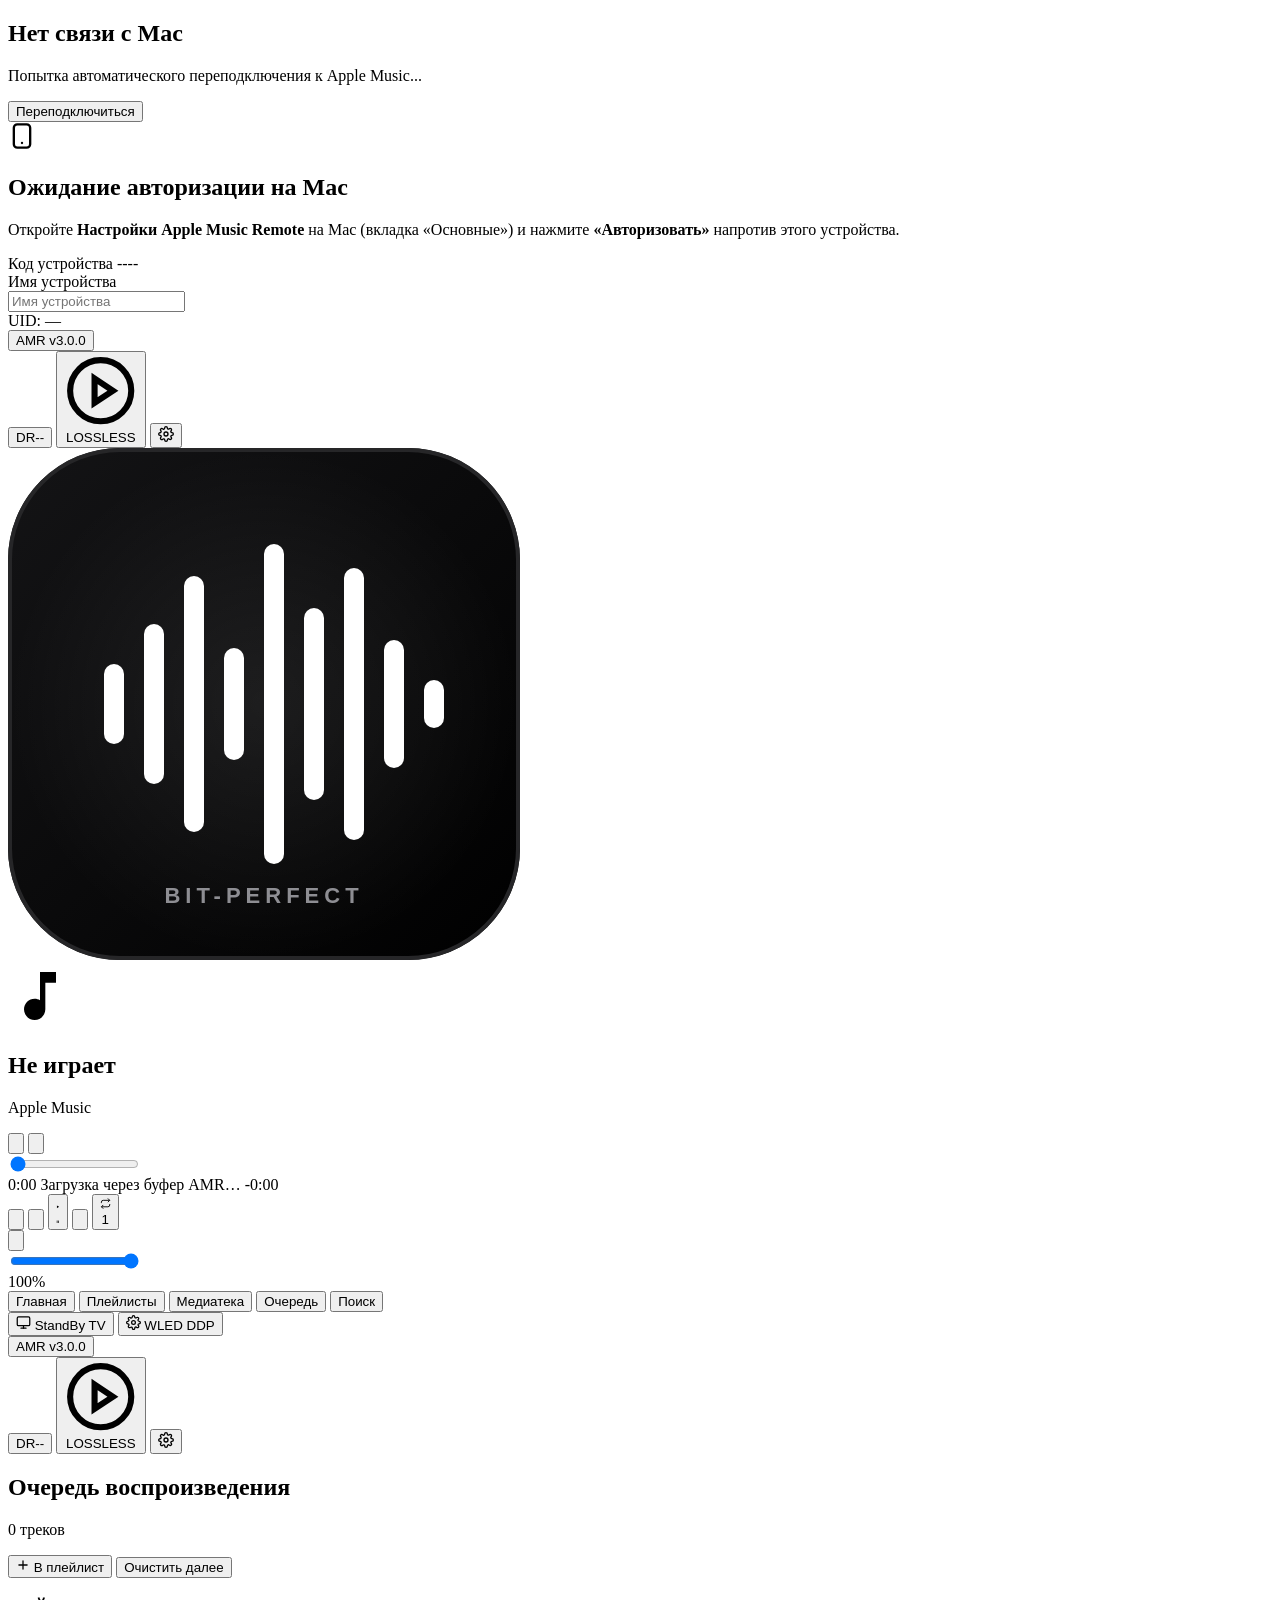
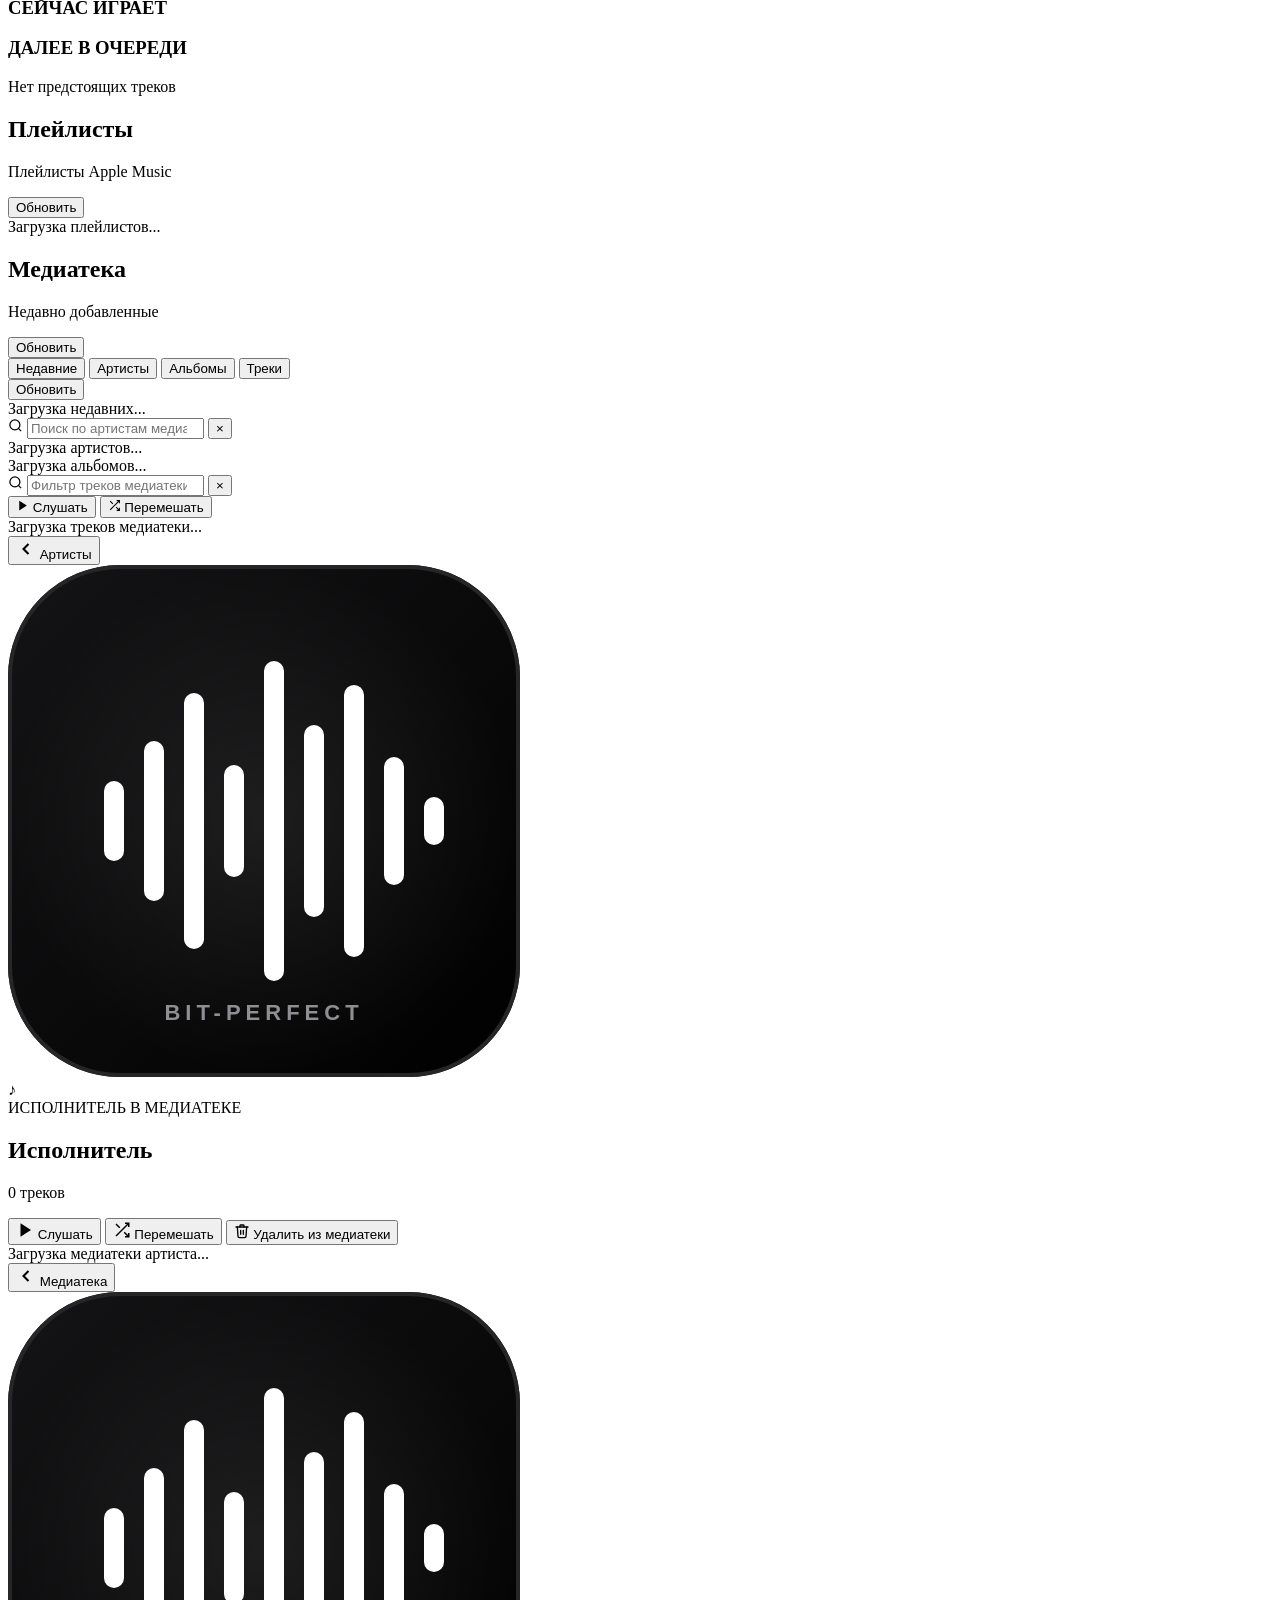
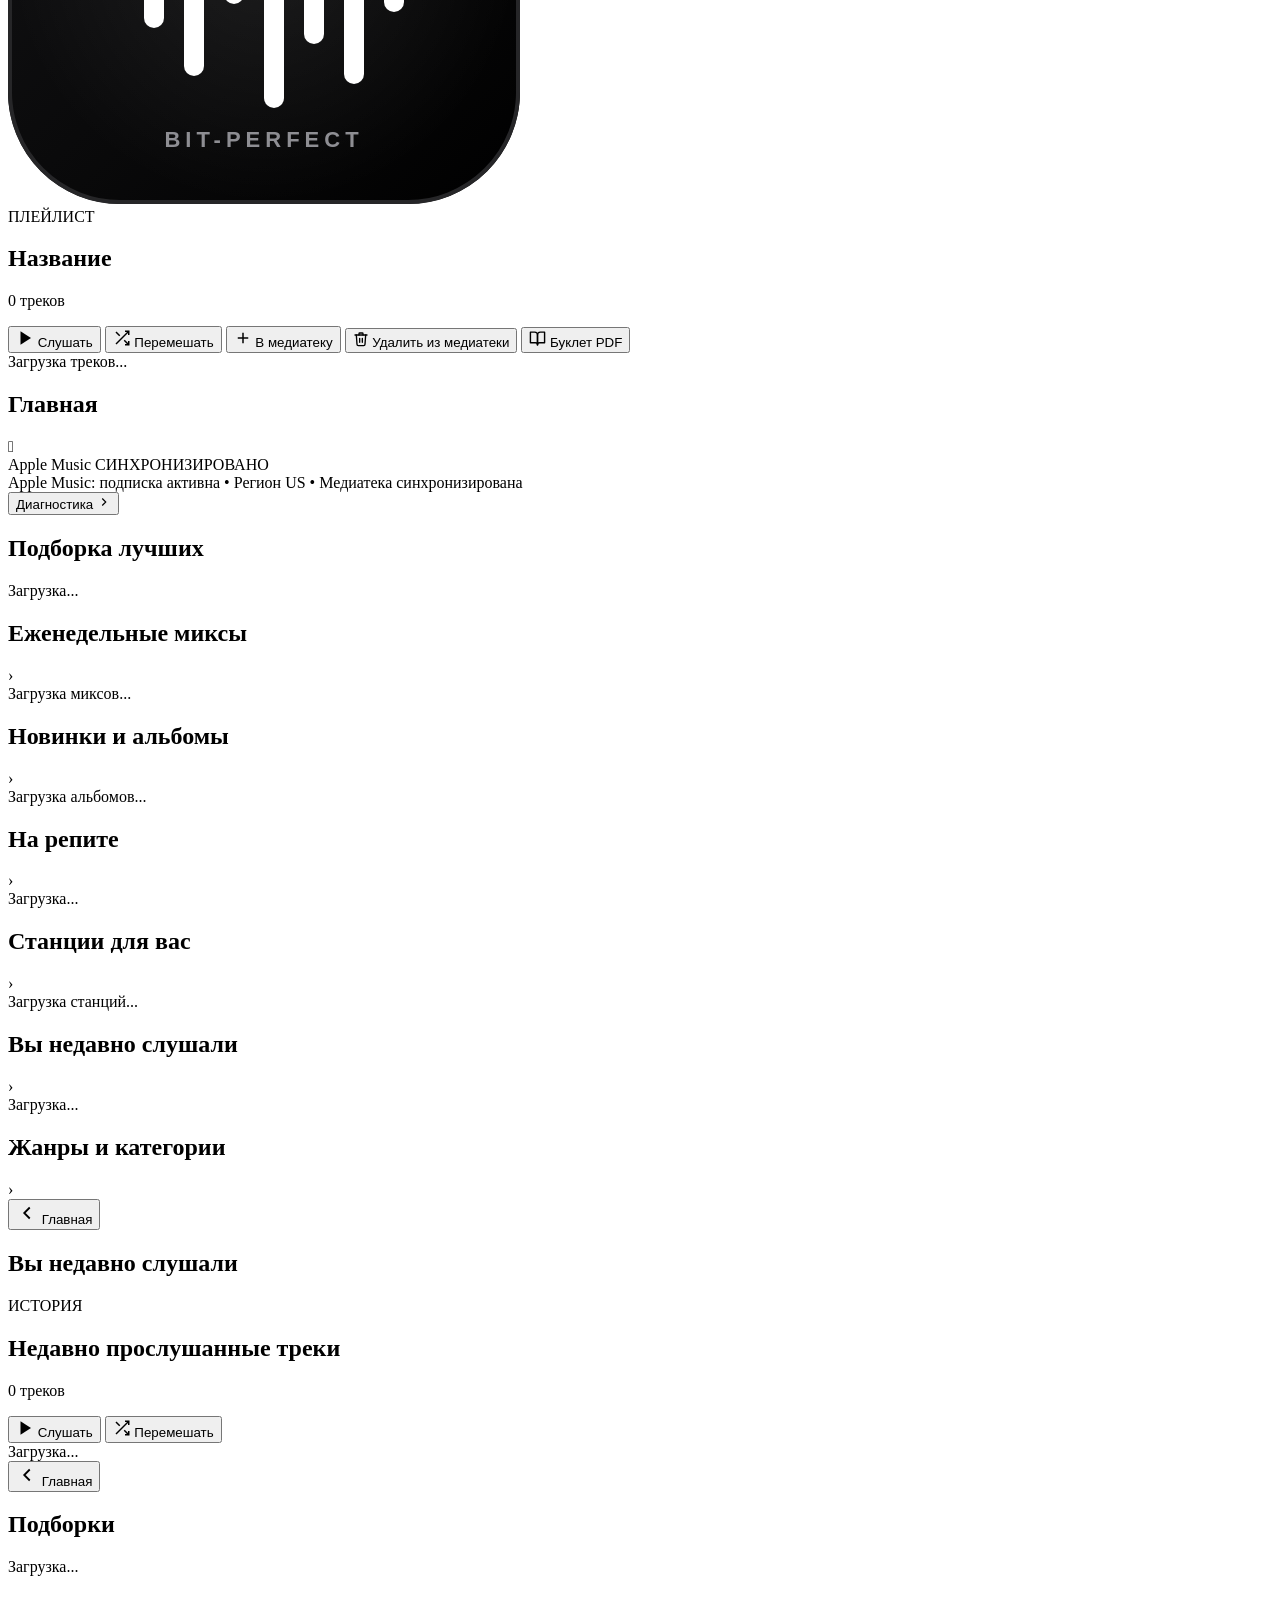
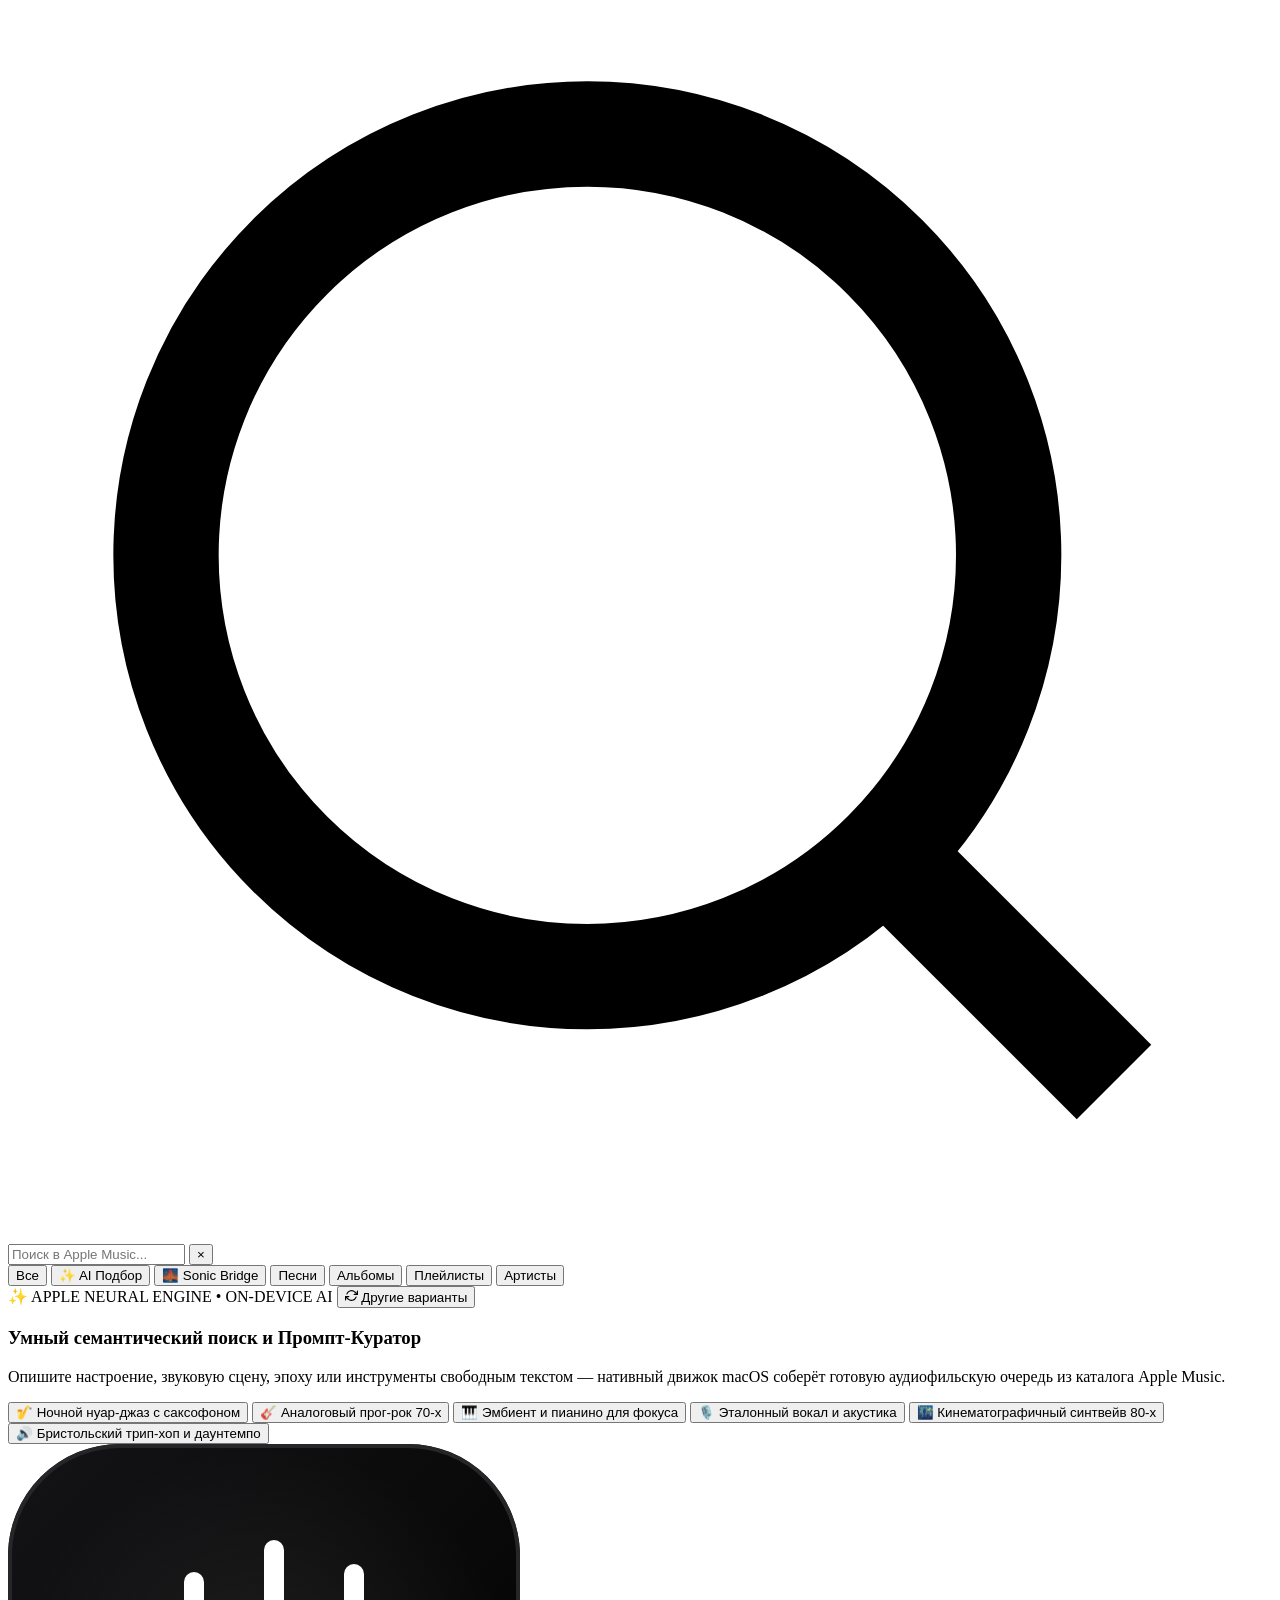
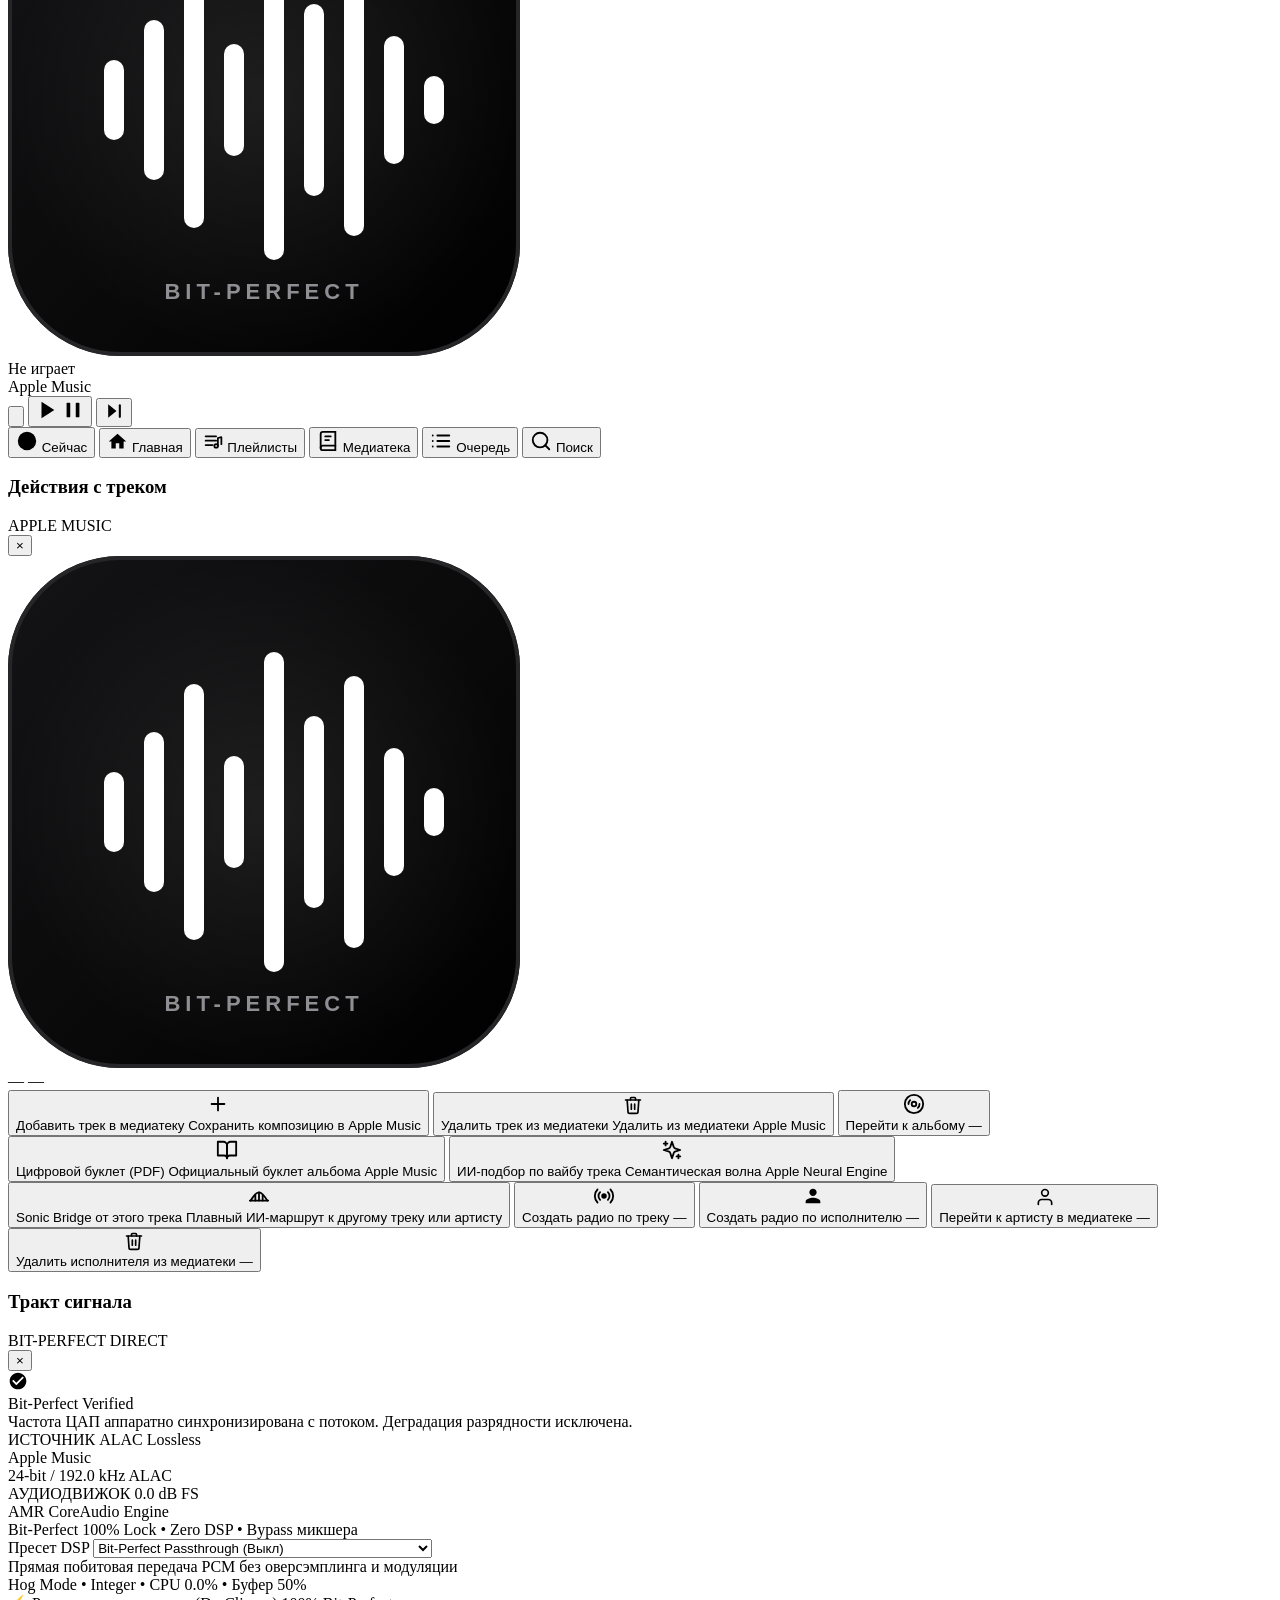
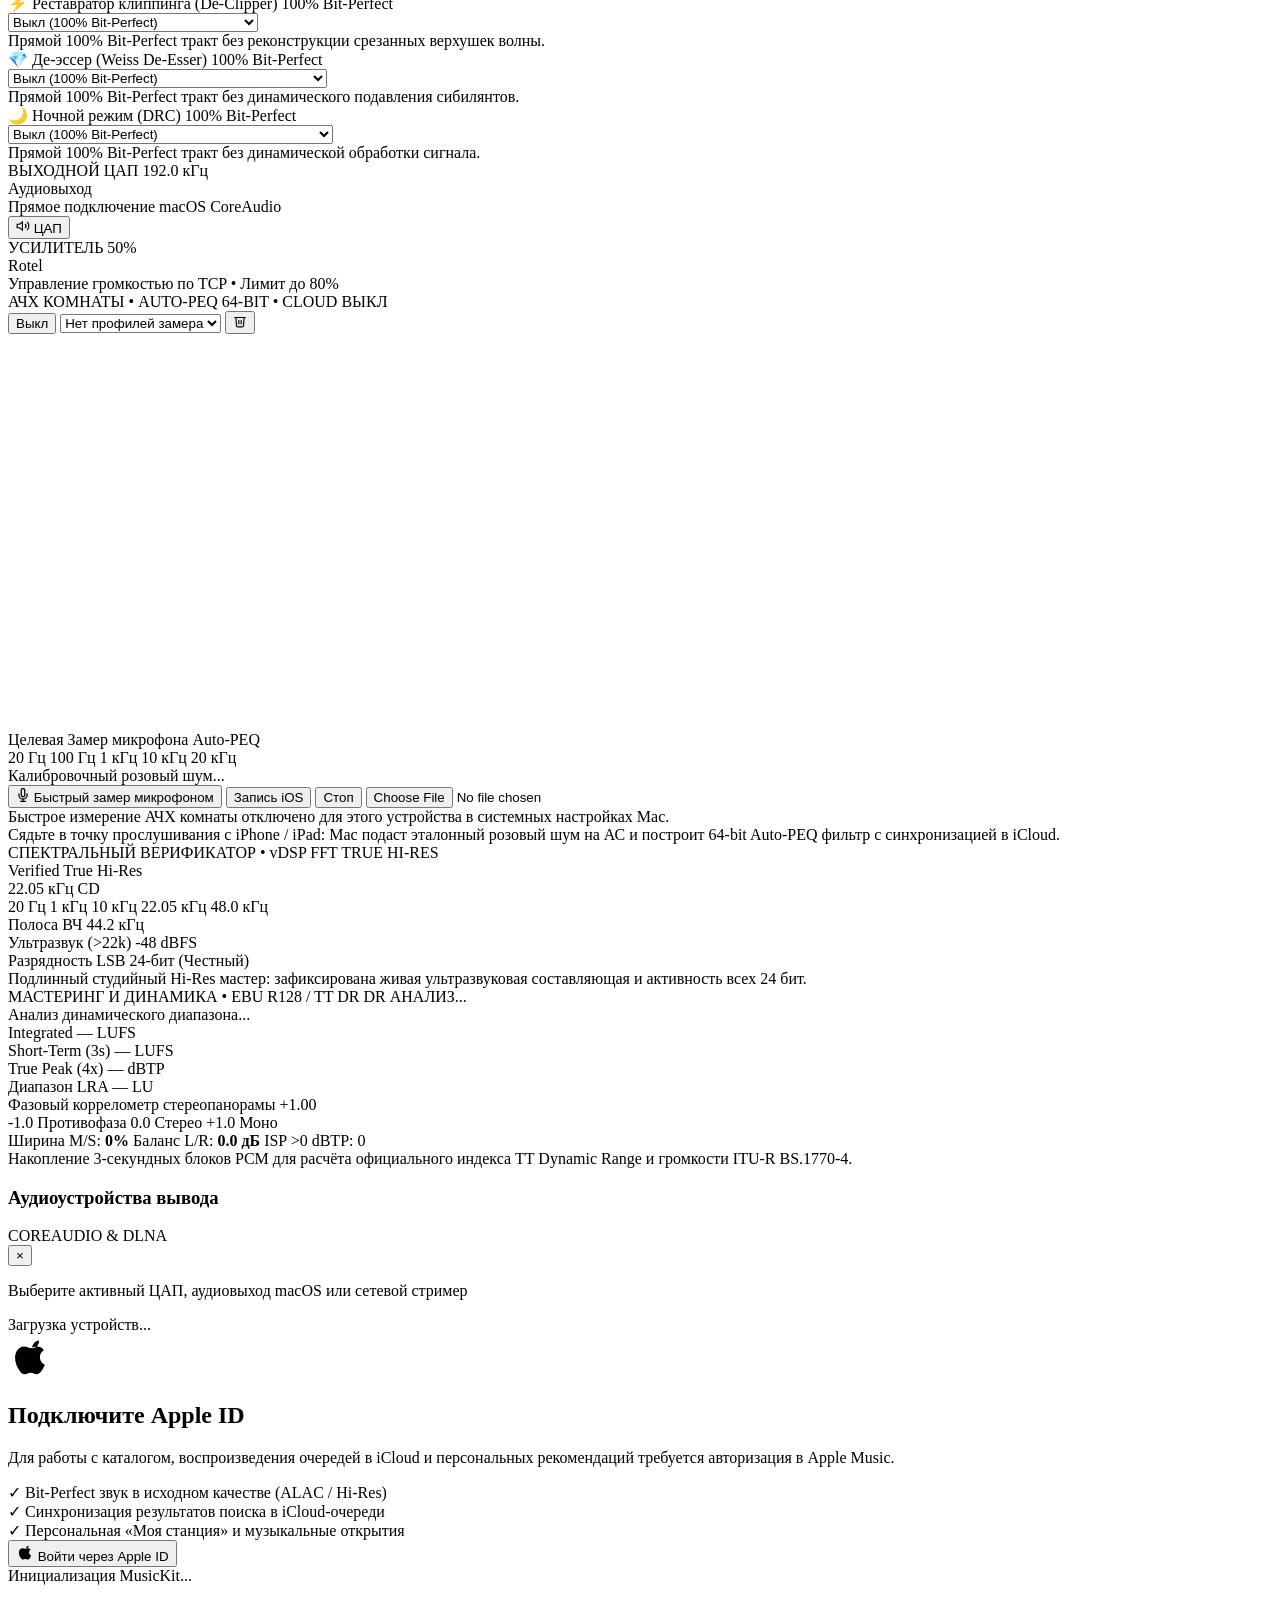
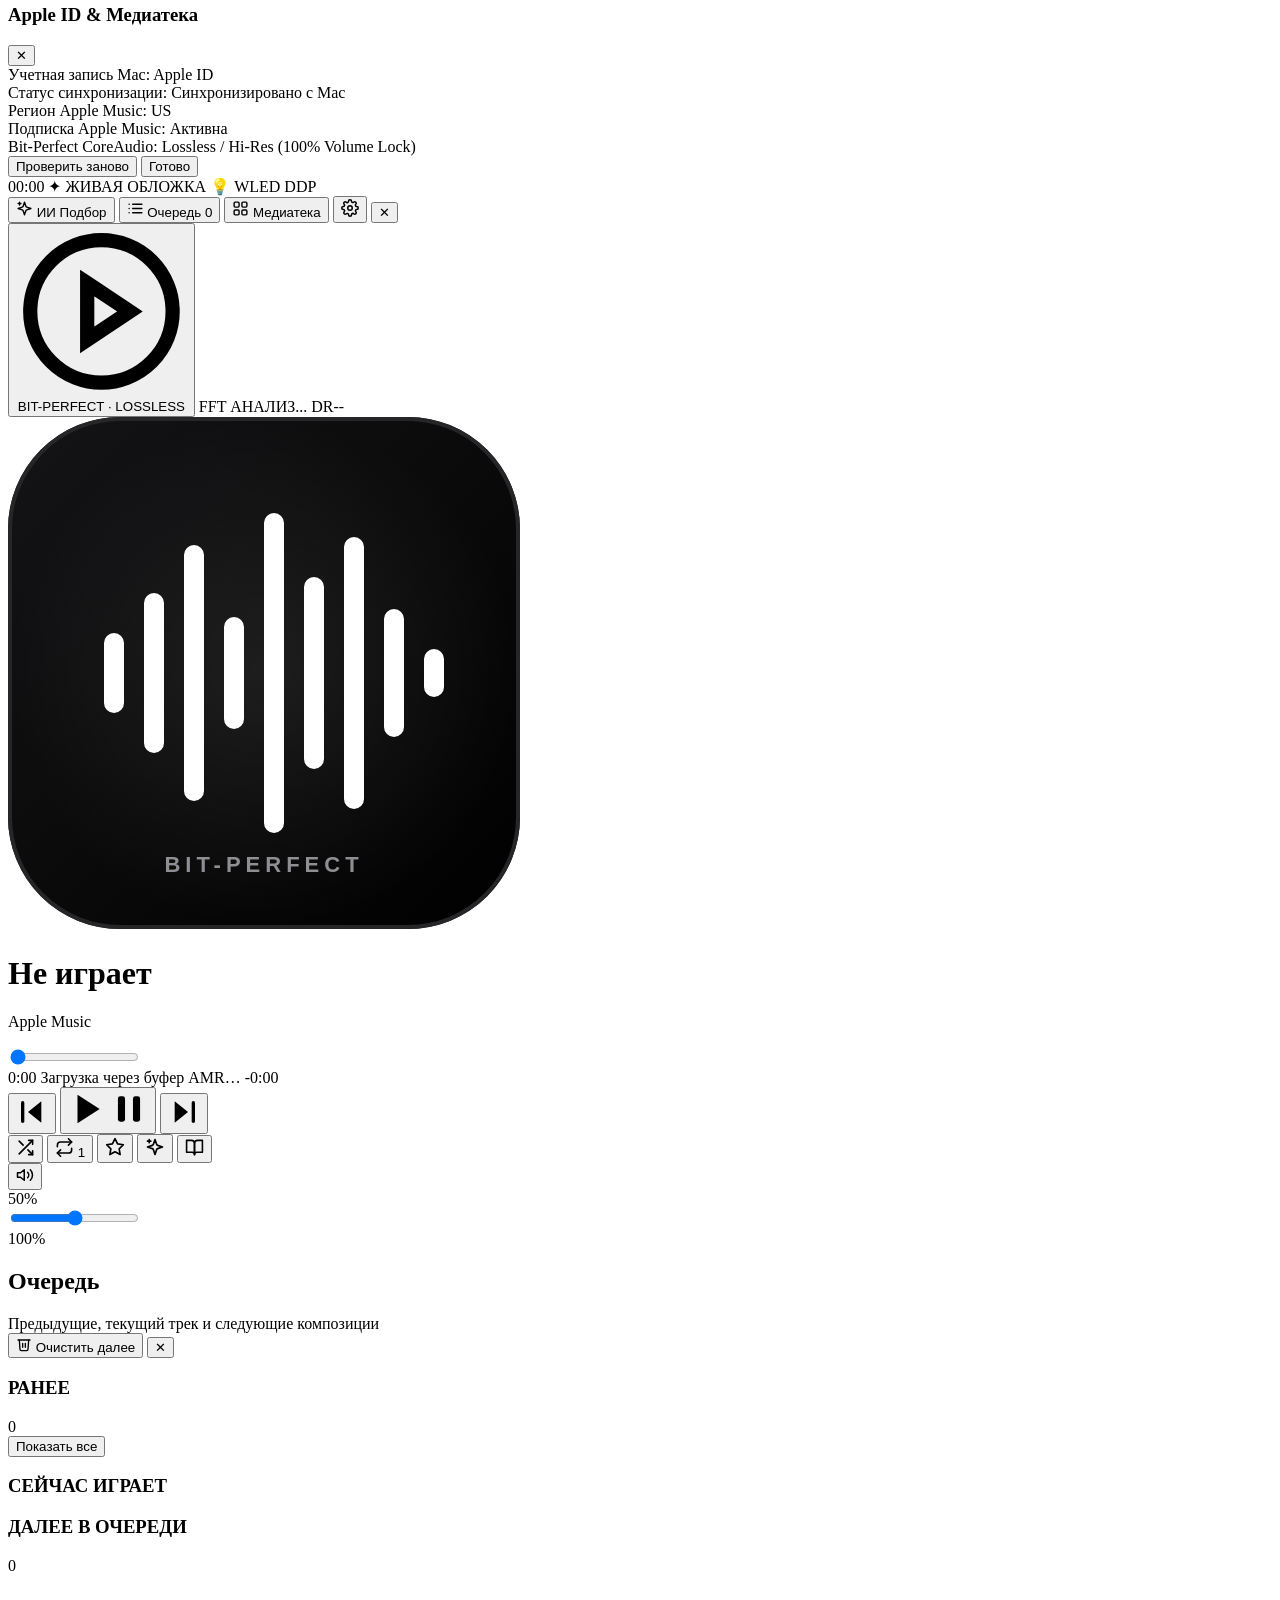
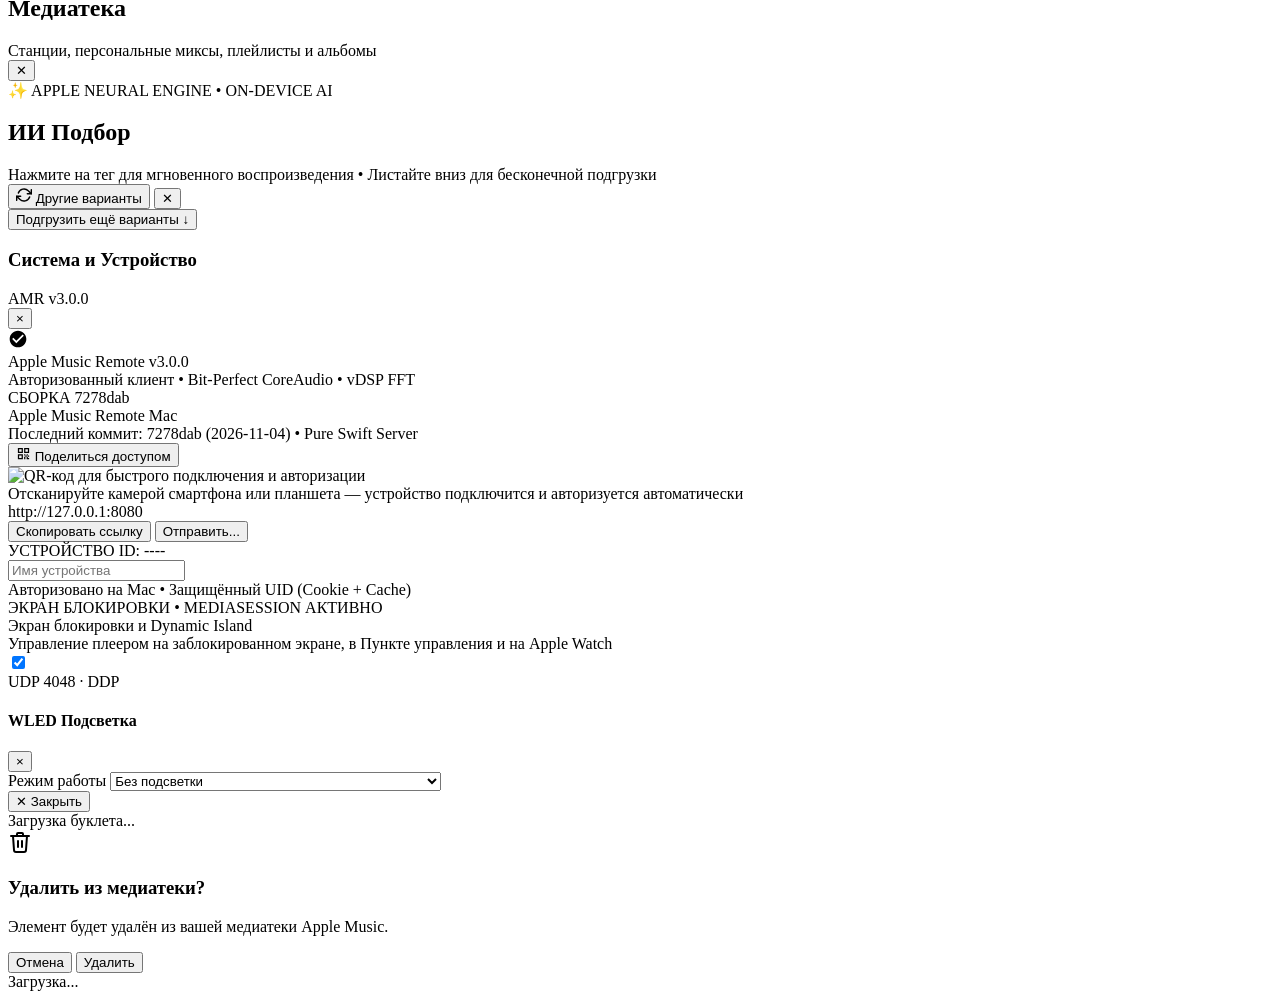
==== commit 4de0d36b: "feat(tv): add fullscreen OLED Queue view (Previous, Now Playing, Up Next) in TV mode" ====
--- a/AppleMusicRemoteMac/Web/index.html
+++ b/AppleMusicRemoteMac/Web/index.html
@@ -10,9 +10,23 @@
   <meta name="apple-mobile-web-app-title" content="AMR">
   <meta name="apple-touch-fullscreen" content="yes">
   <meta name="format-detection" content="telephone=no">
+  <meta name="referrer" content="strict-origin-when-cross-origin">
   <meta name="theme-color" content="#000000" media="(prefers-color-scheme: dark)">
   <meta name="theme-color" content="#000000">
-  <meta name="description" content="Apple Music Remote Mac - Bit-Perfect High-Fidelity Controller">
+  <meta name="description" content="AMR 3.0 — Apple Music Bit-Perfect CoreAudio Server, 64-Bit Studio DSP & Pure OLED Remote for macOS.">
+  <meta property="og:type" content="website">
+  <meta property="og:site_name" content="Apple Music Remote (AMR)">
+  <meta property="og:title" content="AMR 3.0 — Apple Music Bit-Perfect &amp; 64-Bit Studio DSP">
+  <meta property="og:description" content="Pure OLED Remote, CoreAudio Exclusive Hog Mode, DSD512 DoP (7EC), HQ NOS 768 kHz &amp; 64-Bit Room Auto-PEQ for macOS.">
+  <meta property="og:image" content="/assets/og-preview.png">
+  <meta property="og:image:type" content="image/png">
+  <meta property="og:image:width" content="1200">
+  <meta property="og:image:height" content="630">
+  <meta property="og:image:alt" content="AMR 3.0 — Apple Music Bit-Perfect &amp; DSP on Pure Black OLED">
+  <meta name="twitter:card" content="summary_large_image">
+  <meta name="twitter:title" content="AMR 3.0 — Apple Music Bit-Perfect &amp; 64-Bit Studio DSP">
+  <meta name="twitter:description" content="Pure OLED Remote, CoreAudio Exclusive Hog Mode, DSD512 DoP (7EC), HQ NOS 768 kHz &amp; 64-Bit Room Auto-PEQ for macOS.">
+  <meta name="twitter:image" content="/assets/og-preview.png">
   <title>Apple Music Remote</title>
 
   <link rel="icon" type="image/svg+xml" href="/apple-touch-icon.svg">
@@ -22,12 +36,12 @@
   <link rel="apple-touch-icon" sizes="192x192" href="/apple-touch-icon-192.png">
   <link rel="apple-touch-icon" sizes="512x512" href="/apple-touch-icon-512.png">
   <link rel="manifest" href="/manifest.json">
-  <link rel="stylesheet" href="/style.css?v=085e46b7">
+  <link rel="stylesheet" href="/style.css?v=3e980491">
   <script src="https://js-cdn.music.apple.com/musickit/v3/musickit.js" async></script>
 </head>
 <body>
   <!-- iOS Lock Screen & Background Media Keep-Alive -->
-  <audio id="bg-silent-audio" preload="none" playsinline webkit-playsinline x-webkit-airplay="deny" loop src="/assets/silence.m4a?v=4" style="position:fixed;bottom:0;left:0;width:1px;height:1px;opacity:0.001;pointer-events:none;z-index:-1;"></audio>
+  <audio id="bg-silent-audio" preload="auto" playsinline webkit-playsinline x-webkit-airplay="deny" loop src="/assets/silence.m4a?v=4" style="position:fixed;bottom:0;left:0;width:1px;height:1px;opacity:0.001;pointer-events:none;z-index:-1;"></audio>
 
   <!-- Connection Lost Overlay -->
   <div id="connection-overlay" class="overlay-modal hidden" aria-hidden="true">
@@ -846,7 +860,7 @@
 
     <!-- Mobile Bottom Tab Bar -->
     <nav id="bottom-tab-bar" class="bottom-tab-bar">
-      <button class="tab-item active" data-view="view-now-playing">
+      <button type="button" class="tab-item active" data-view="view-now-playing">
         <svg viewBox="0 0 24 24" width="22" height="22" fill="currentColor">
           <circle cx="12" cy="12" r="10"/>
           <polygon points="10 8 16 12 10 16 10 8" fill="#000000"/>
@@ -854,14 +868,14 @@
         <span>Сейчас</span>
       </button>
 
-      <button class="tab-item" data-view="view-home">
+      <button type="button" class="tab-item" data-view="view-home">
         <svg viewBox="0 0 24 24" width="21" height="21" fill="currentColor">
           <path d="M10 20v-6h4v6h5v-8h3L12 3 2 12h3v8z"/>
         </svg>
         <span>Главная</span>
       </button>
 
-      <button class="tab-item" data-view="view-playlists">
+      <button type="button" class="tab-item" data-view="view-playlists">
         <svg viewBox="0 0 24 24" width="21" height="21" fill="none" stroke="currentColor" stroke-width="2" stroke-linecap="round" stroke-linejoin="round">
           <line x1="3" y1="6" x2="15" y2="6"/>
           <line x1="3" y1="11" x2="15" y2="11"/>
@@ -872,7 +886,7 @@
         <span>Плейлисты</span>
       </button>
 
-      <button class="tab-item" data-view="view-library">
+      <button type="button" class="tab-item" data-view="view-library">
         <svg viewBox="0 0 24 24" width="22" height="22" fill="none" stroke="currentColor" stroke-width="2" stroke-linecap="round">
           <path d="M4 19.5A2.5 2.5 0 0 1 6.5 17H20"/>
           <path d="M6.5 2H20v20H6.5A2.5 2.5 0 0 1 4 19.5v-15A2.5 2.5 0 0 1 6.5 2z"/>
@@ -882,7 +896,7 @@
         <span>Медиатека</span>
       </button>
 
-      <button class="tab-item" data-view="view-queue">
+      <button type="button" class="tab-item" data-view="view-queue">
         <svg viewBox="0 0 24 24" width="22" height="22" fill="none" stroke="currentColor" stroke-width="2" stroke-linecap="round">
           <line x1="8" y1="6" x2="21" y2="6"/>
           <line x1="8" y1="12" x2="21" y2="12"/>
@@ -894,7 +908,7 @@
         <span>Очередь</span>
       </button>
 
-      <button class="tab-item" data-view="view-search">
+      <button type="button" class="tab-item" data-view="view-search">
         <svg viewBox="0 0 24 24" width="22" height="22" fill="none" stroke="currentColor" stroke-width="2" stroke-linecap="round">
           <circle cx="11" cy="11" r="8"/>
           <line x1="21" y1="21" x2="16.65" y2="16.65"/>
@@ -1546,6 +1560,18 @@
             <path d="M5 3v4M3 5h4"/>
           </svg>
           <span>ИИ Подбор</span>
+        </button>
+        <button id="standby-btn-queue" class="standby-library-pill-btn standby-queue-pill-btn" type="button" title="Очередь воспроизведения">
+          <svg viewBox="0 0 24 24" width="17" height="17" fill="none" stroke="currentColor" stroke-width="2" stroke-linecap="round">
+            <line x1="8" y1="6" x2="21" y2="6"/>
+            <line x1="8" y1="12" x2="21" y2="12"/>
+            <line x1="8" y1="18" x2="21" y2="18"/>
+            <line x1="3" y1="6" x2="3.01" y2="6"/>
+            <line x1="3" y1="12" x2="3.01" y2="12"/>
+            <line x1="3" y1="18" x2="3.01" y2="18"/>
+          </svg>
+          <span>Очередь</span>
+          <span id="standby-queue-count-badge" class="standby-queue-count-badge hidden">0</span>
         </button>
         <button id="standby-btn-library" class="standby-library-pill-btn" type="button" title="Медиатека и станции">
           <svg viewBox="0 0 24 24" width="17" height="17" fill="none" stroke="currentColor" stroke-width="2" stroke-linecap="round" stroke-linejoin="round">
@@ -1698,6 +1724,65 @@
       </div>
     </div>
 
+    <!-- Fullscreen TV Playback Queue Overlay (Previous, Now Playing, Up Next) -->
+    <div id="standby-queue-modal" class="standby-library-modal standby-queue-modal hidden" aria-hidden="true" role="dialog" aria-label="Очередь воспроизведения">
+      <header class="standby-library-header standby-queue-header">
+        <div class="standby-library-header-left">
+          <h2 class="standby-library-title">Очередь</h2>
+          <span id="standby-queue-subtitle" class="standby-library-subtitle">Предыдущие, текущий трек и следующие композиции</span>
+        </div>
+        <div class="standby-queue-header-actions">
+          <button id="btn-standby-queue-clear" class="standby-library-pill-btn standby-queue-clear-btn hidden" type="button" title="Очистить предстоящие треки">
+            <svg viewBox="0 0 24 24" width="16" height="16" fill="none" stroke="currentColor" stroke-width="2" stroke-linecap="round" stroke-linejoin="round">
+              <polyline points="3 6 5 6 21 6"/>
+              <path d="M19 6l-1 14a2 2 0 0 1-2 2H8a2 2 0 0 1-2-2L5 6"/>
+              <path d="M10 11v6M14 11v6"/>
+            </svg>
+            <span>Очистить далее</span>
+          </button>
+          <button id="btn-close-standby-queue" class="standby-close-btn" type="button" title="Закрыть очередь" aria-label="Закрыть очередь">
+            ✕
+          </button>
+        </div>
+      </header>
+      <div id="standby-queue-scroll" class="standby-library-scroll standby-queue-scroll">
+        <div class="standby-queue-sections">
+          <section id="standby-queue-history-section" class="tv-queue-section tv-queue-section-history hidden">
+            <div class="tv-queue-section-header">
+              <div class="tv-queue-section-title-wrap">
+                <span class="tv-queue-section-dot is-history"></span>
+                <h3 class="tv-queue-section-title">РАНЕЕ</h3>
+                <span id="standby-queue-history-count" class="tv-queue-section-count">0</span>
+              </div>
+              <button id="btn-standby-queue-history-toggle" class="tv-queue-expand-btn hidden" type="button">Показать все</button>
+            </div>
+            <div id="standby-queue-history-list" class="tv-queue-list"></div>
+          </section>
+
+          <section id="standby-queue-current-section" class="tv-queue-section tv-queue-section-current">
+            <div class="tv-queue-section-header">
+              <div class="tv-queue-section-title-wrap">
+                <span class="tv-queue-section-dot is-current"></span>
+                <h3 class="tv-queue-section-title">СЕЙЧАС ИГРАЕТ</h3>
+              </div>
+            </div>
+            <div id="standby-queue-current-track" class="tv-queue-list"></div>
+          </section>
+
+          <section id="standby-queue-upcoming-section" class="tv-queue-section tv-queue-section-upcoming">
+            <div class="tv-queue-section-header">
+              <div class="tv-queue-section-title-wrap">
+                <span class="tv-queue-section-dot is-upcoming"></span>
+                <h3 class="tv-queue-section-title">ДАЛЕЕ В ОЧЕРЕДИ</h3>
+                <span id="standby-queue-upcoming-count" class="tv-queue-section-count">0</span>
+              </div>
+            </div>
+            <div id="standby-queue-upcoming-list" class="tv-queue-list"></div>
+          </section>
+        </div>
+      </div>
+    </div>
+
     <!-- Fullscreen TV Library & Stations Grid Overlay -->
     <div id="standby-library-modal" class="standby-library-modal hidden" aria-hidden="true" role="dialog" aria-label="Медиатека и станции">
       <header class="standby-library-header">
@@ -1925,6 +2010,6 @@
     </div>
   </div>
 
-  <script src="/app.js?v=353b399c"></script>
+  <script src="/app.js?v=34eb5e30"></script>
 </body>
 </html>
